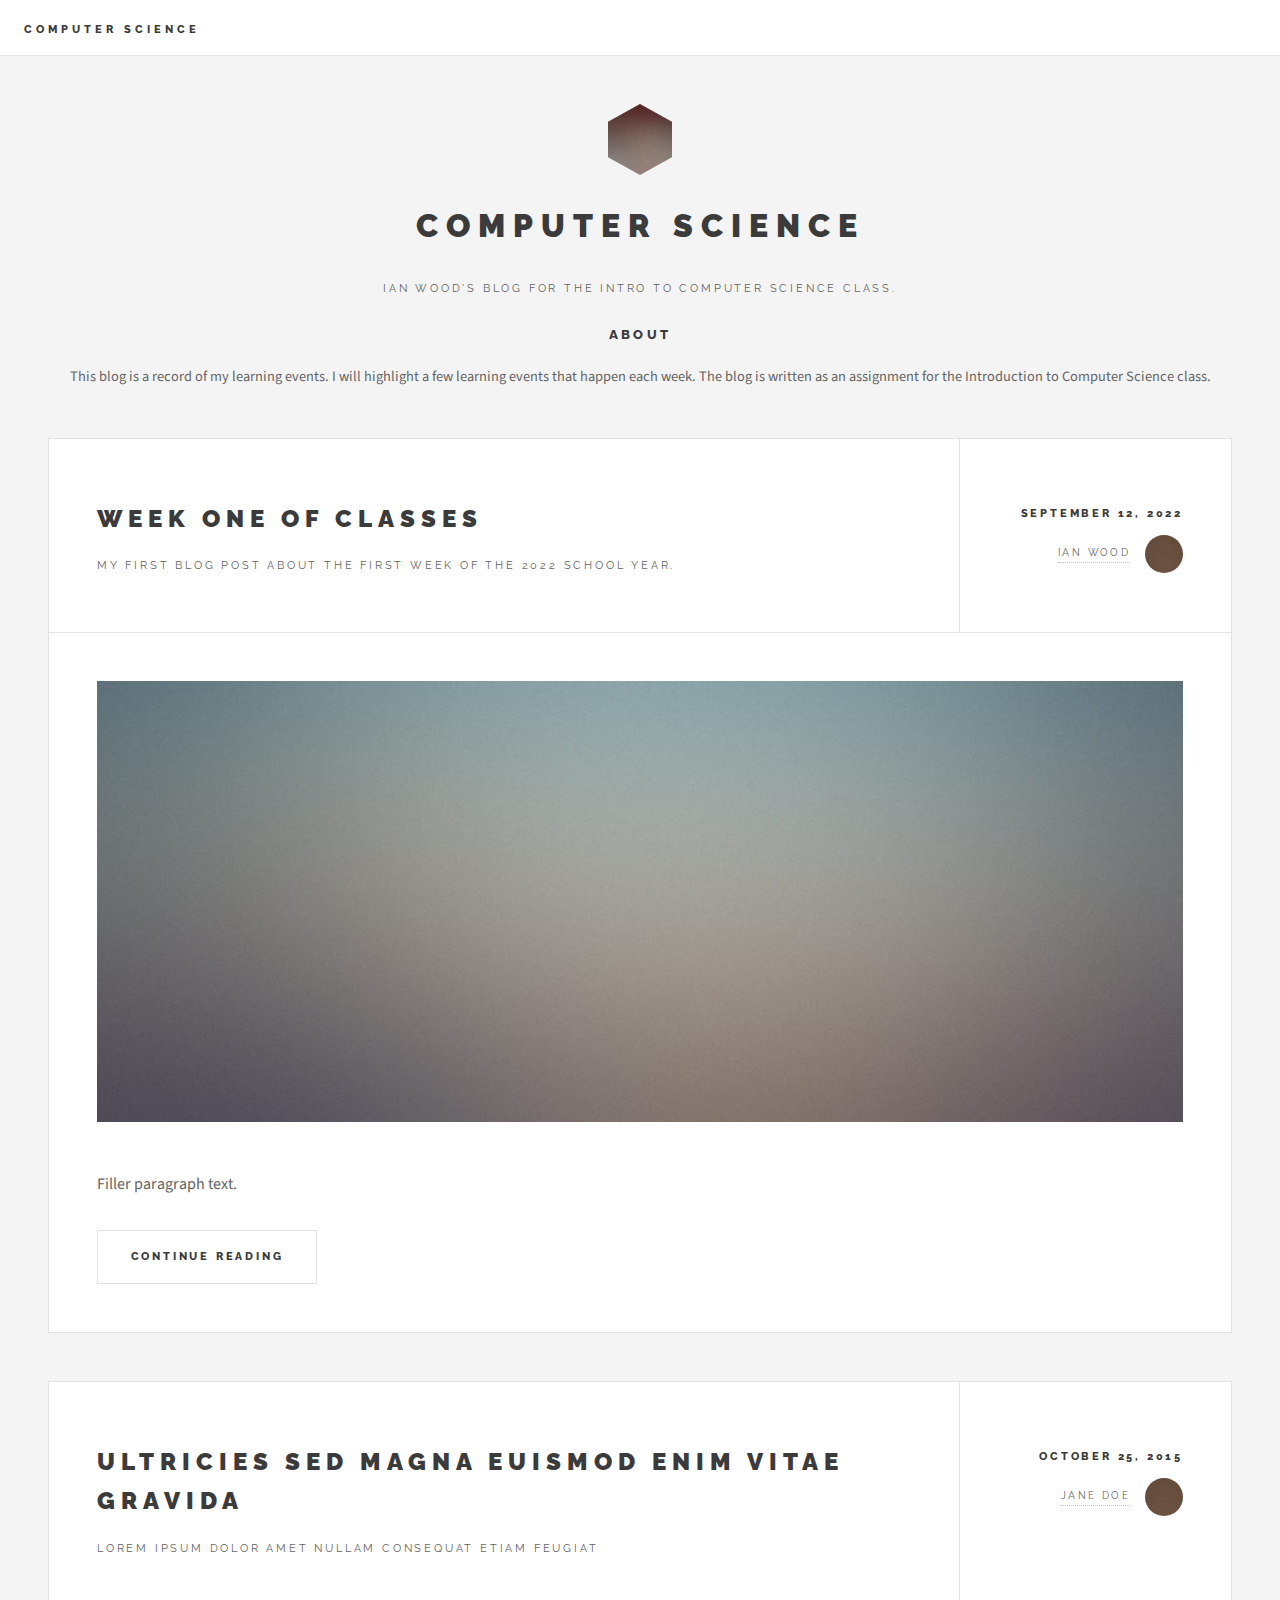
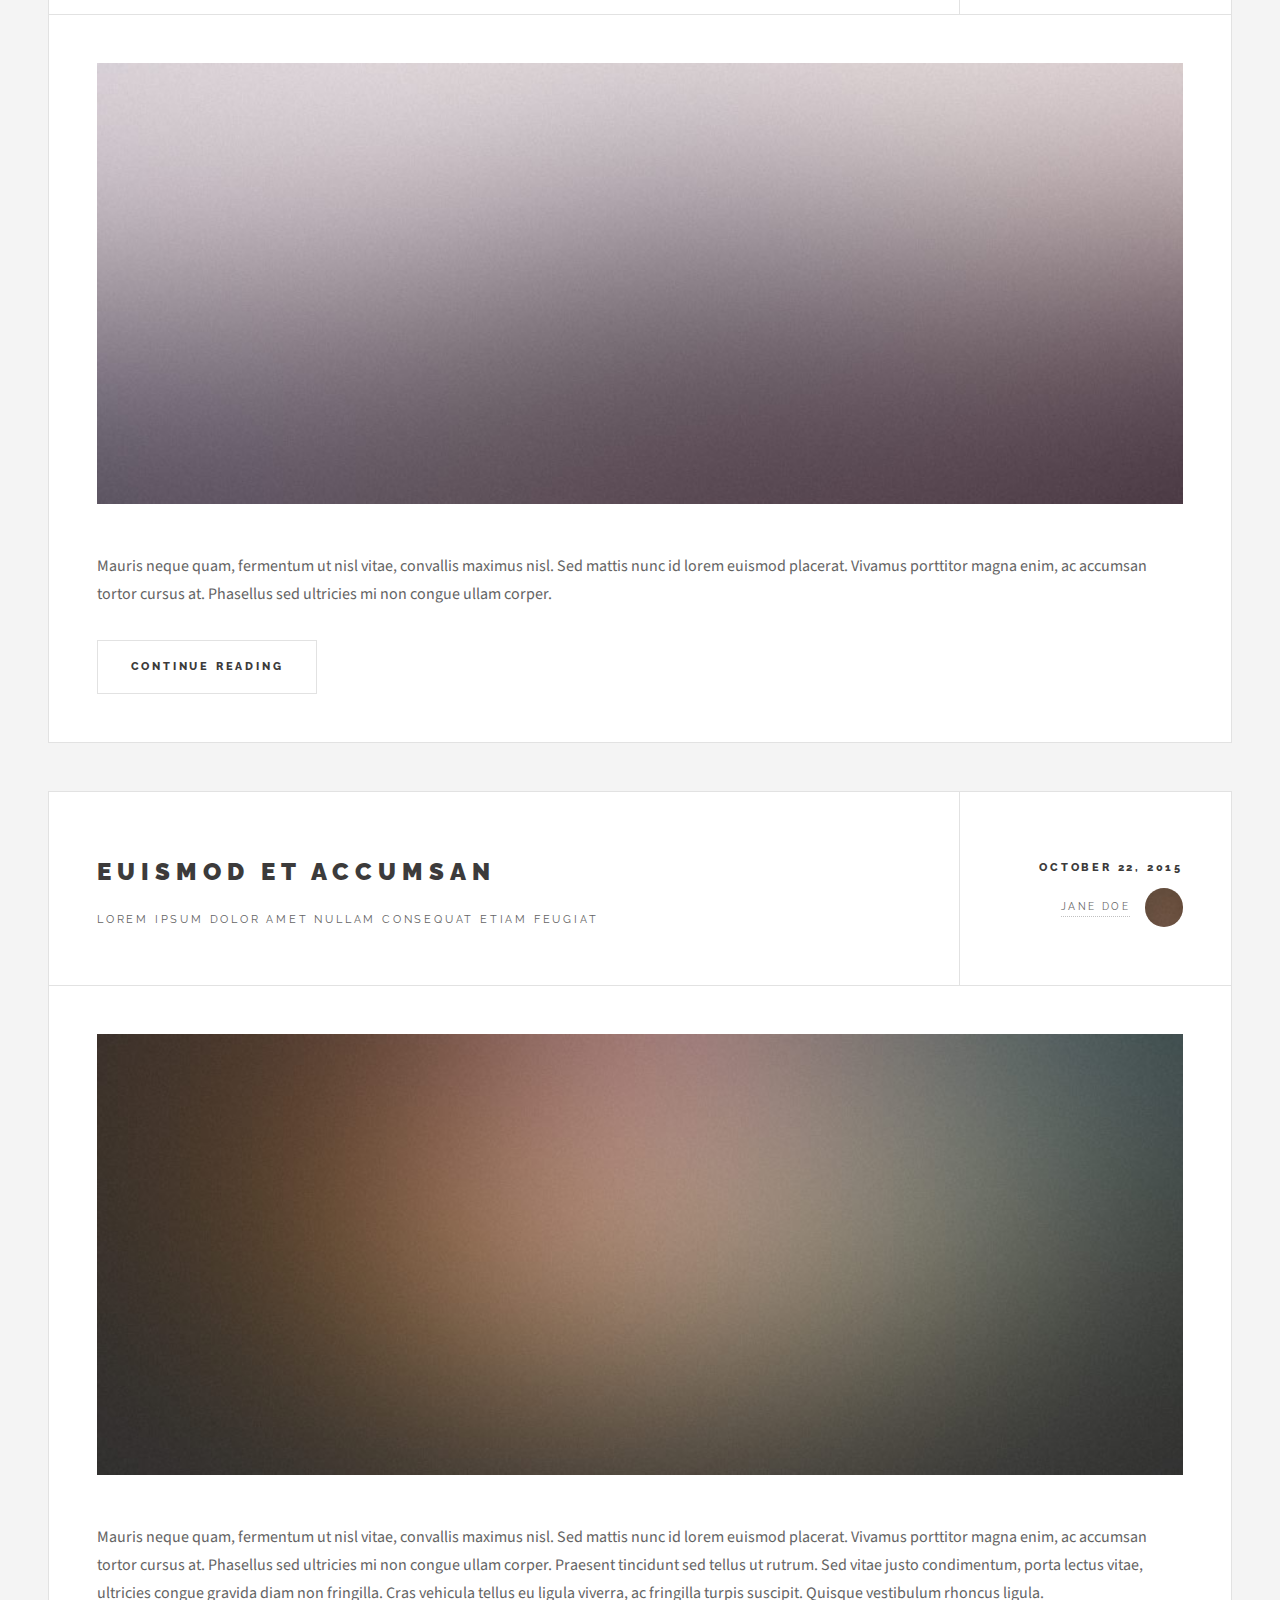
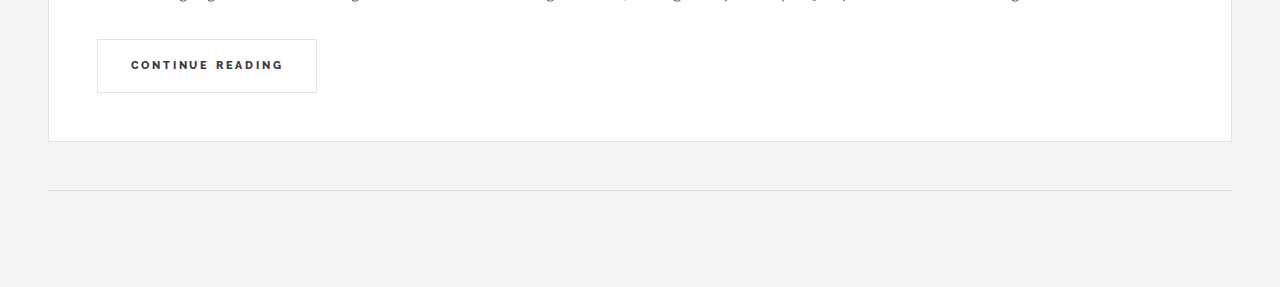
==== index.html @ 109c2ee6 "First Draft" ====
<!DOCTYPE HTML>

<html>
	<head>
		<title>Blog</title>
		<meta charset="utf-8" />
		<meta name="viewport" content="width=device-width, initial-scale=1, user-scalable=no" />
		<link rel="stylesheet" href="assets/css/main.css" />
	</head>
	<body class="is-preload">

		<!-- Wrapper -->
			<div id="wrapper">

				<!-- Header -->
					<header id="header">
						<h1><a href="index.html">Computer Science</a></h1>
					</header>

				<!-- Menu -->
					<section id="menu">

						<!-- Search -->
							<section>
								<form class="search" method="get" action="#">
									<input type="text" name="query" placeholder="Search" />
								</form>
							</section>

						<!-- Links -->
							<section>
								<ul class="links">
									<li>
										<a href="#">
											<h3>Lorem ipsum</h3>
											<p>Feugiat tempus veroeros dolor</p>
										</a>
									</li>
									<li>
										<a href="#">
											<h3>Dolor sit amet</h3>
											<p>Sed vitae justo condimentum</p>
										</a>
									</li>
									<li>
										<a href="#">
											<h3>Feugiat veroeros</h3>
											<p>Phasellus sed ultricies mi congue</p>
										</a>
									</li>
									<li>
										<a href="#">
											<h3>Etiam sed consequat</h3>
											<p>Porta lectus amet ultricies</p>
										</a>
									</li>
								</ul>
							</section>

					</section>

				<!-- Main -->
					<div id="main">

						<!-- Post -->
							<article class="post">
								<header>
									<div class="title">
										<h2><a href="week-one.html">Week One of Classes</a></h2>
										<p>My first blog post about the first week of the 2022 school year.</p>
									</div>
									<div class="meta">
										<time class="published" datetime="2022-9-12">September 12, 2022</time>
										<a href="#" class="author"><span class="name">Ian Wood</span><img src="images/avatar.jpg" alt="" /></a>
									</div>
								</header>
								<a href="single.html" class="image featured"><img src="images/pic01.jpg" alt="" /></a>
								<p>Filler paragraph text.</p>
								<footer>
									<ul class="actions">
										<li><a href="week-one.html" class="button large">Continue Reading</a></li>
									</ul>
								</footer>
							</article>

						<!-- Post -->
							<article class="post">
								<header>
									<div class="title">
										<h2><a href="single.html">Ultricies sed magna euismod enim vitae gravida</a></h2>
										<p>Lorem ipsum dolor amet nullam consequat etiam feugiat</p>
									</div>
									<div class="meta">
										<time class="published" datetime="2015-10-25">October 25, 2015</time>
										<a href="#" class="author"><span class="name">Jane Doe</span><img src="images/avatar.jpg" alt="" /></a>
									</div>
								</header>
								<a href="single.html" class="image featured"><img src="images/pic02.jpg" alt="" /></a>
								<p>Mauris neque quam, fermentum ut nisl vitae, convallis maximus nisl. Sed mattis nunc id lorem euismod placerat. Vivamus porttitor magna enim, ac accumsan tortor cursus at. Phasellus sed ultricies mi non congue ullam corper.</p>
								<footer>
									<ul class="actions">
										<li><a href="single.html" class="button large">Continue Reading</a></li>
									</ul>
								</footer>
							</article>

						<!-- Post -->
							<article class="post">
								<header>
									<div class="title">
										<h2><a href="single.html">Euismod et accumsan</a></h2>
										<p>Lorem ipsum dolor amet nullam consequat etiam feugiat</p>
									</div>
									<div class="meta">
										<time class="published" datetime="2015-10-22">October 22, 2015</time>
										<a href="#" class="author"><span class="name">Jane Doe</span><img src="images/avatar.jpg" alt="" /></a>
									</div>
								</header>
								<a href="single.html" class="image featured"><img src="images/pic03.jpg" alt="" /></a>
								<p>Mauris neque quam, fermentum ut nisl vitae, convallis maximus nisl. Sed mattis nunc id lorem euismod placerat. Vivamus porttitor magna enim, ac accumsan tortor cursus at. Phasellus sed ultricies mi non congue ullam corper. Praesent tincidunt sed tellus ut rutrum. Sed vitae justo condimentum, porta lectus vitae, ultricies congue gravida diam non fringilla. Cras vehicula tellus eu ligula viverra, ac fringilla turpis suscipit. Quisque vestibulum rhoncus ligula.</p>
								<footer>
									<ul class="actions">
										<li><a href="single.html" class="button large">Continue Reading</a></li>
									</ul>
								</footer>
							</article>

					</div>

				<!-- Sidebar -->
					<section id="sidebar">

						<!-- Intro -->
							<section id="intro">
								<a href="#" class="logo"><img src="images/logo.jpg" alt="" /></a>
								<header>
									<h2>Computer Science</h2>
									<p>Ian Wood's blog for the Intro to Computer Science class.</p>
								</header>

						<!-- About -->
							<section class="blurb">
								<h2>About</h2>
								<p>This blog is a record of my learning events. I will highlight a few learning events that happen each week. The blog is written as an assignment for the Introduction to Computer Science class.</p>
							</section>

					</section>

			</div>

		<!-- Scripts -->
			<script src="assets/js/jquery.min.js"></script>
			<script src="assets/js/browser.min.js"></script>
			<script src="assets/js/breakpoints.min.js"></script>
			<script src="assets/js/util.js"></script>
			<script src="assets/js/main.js"></script>

	</body>
</html>
---- assets/css/main.css ----
@import url(fontawesome-all.min.css);
@import url("https://fonts.googleapis.com/css?family=Source+Sans+Pro:400,700|Raleway:400,800,900");

/*
	Future Imperfect by HTML5 UP
	html5up.net | @ajlkn
	Free for personal and commercial use under the CCA 3.0 license (html5up.net/license)
*/

html, body, div, span, applet, object,
iframe, h1, h2, h3, h4, h5, h6, p, blockquote,
pre, a, abbr, acronym, address, big, cite,
code, del, dfn, em, img, ins, kbd, q, s, samp,
small, strike, strong, sub, sup, tt, var, b,
u, i, center, dl, dt, dd, ol, ul, li, fieldset,
form, label, legend, table, caption, tbody,
tfoot, thead, tr, th, td, article, aside,
canvas, details, embed, figure, figcaption,
footer, header, hgroup, menu, nav, output, ruby,
section, summary, time, mark, audio, video {
	margin: 0;
	padding: 0;
	border: 0;
	font-size: 100%;
	font: inherit;
	vertical-align: baseline;}

article, aside, details, figcaption, figure,
footer, header, hgroup, menu, nav, section {
	display: block;}

body {
	line-height: 1;
}

ol, ul {
	list-style: none;
}

blockquote, q {
	quotes: none;
}

	blockquote:before, blockquote:after, q:before, q:after {
		content: '';
		content: none;
	}

table {
	border-collapse: collapse;
	border-spacing: 0;
}

body {
	-webkit-text-size-adjust: none;
}

mark {
	background-color: transparent;
	color: inherit;
}

input::-moz-focus-inner {
	border: 0;
	padding: 0;
}

input, select, textarea {
	-moz-appearance: none;
	-webkit-appearance: none;
	-ms-appearance: none;
	appearance: none;
}

/* Basic */

	@-ms-viewport {
		width: device-width;
	}

	body {
		-ms-overflow-style: scrollbar;
	}

	@media screen and (max-width: 480px) {

		html, body {
			min-width: 320px;
		}

	}

	html {
		box-sizing: border-box;
	}

	*, *:before, *:after {
		box-sizing: inherit;
	}

	body {
		background: #f4f4f4;
	}

		body.is-preload *, body.is-preload *:before, body.is-preload *:after {
			-moz-animation: none !important;
			-webkit-animation: none !important;
			-ms-animation: none !important;
			animation: none !important;
			-moz-transition: none !important;
			-webkit-transition: none !important;
			-ms-transition: none !important;
			transition: none !important;
		}

/* Type */

	body, input, select, textarea {
		color: #646464;
		font-family: "Source Sans Pro", Helvetica, sans-serif;
		font-size: 14pt;
		font-weight: 400;
		line-height: 1.75;
	}

		@media screen and (max-width: 1680px) {

			body, input, select, textarea {
				font-size: 12pt;
			}

		}

		@media screen and (max-width: 1280px) {

			body, input, select, textarea {
				font-size: 12pt;
			}

		}

		@media screen and (max-width: 980px) {

			body, input, select, textarea {
				font-size: 12pt;
			}

		}

		@media screen and (max-width: 736px) {

			body, input, select, textarea {
				font-size: 12pt;
			}

		}

		@media screen and (max-width: 480px) {

			body, input, select, textarea {
				font-size: 12pt;
			}

		}

	a {
		-moz-transition: color 0.2s ease, border-bottom-color 0.2s ease;
		-webkit-transition: color 0.2s ease, border-bottom-color 0.2s ease;
		-ms-transition: color 0.2s ease, border-bottom-color 0.2s ease;
		transition: color 0.2s ease, border-bottom-color 0.2s ease;
		border-bottom: dotted 1px rgba(160, 160, 160, 0.65);
		color: inherit;
		text-decoration: none;
	}

		a:before {
			-moz-transition: color 0.2s ease;
			-webkit-transition: color 0.2s ease;
			-ms-transition: color 0.2s ease;
			transition: color 0.2s ease;
		}

		a:hover {
			border-bottom-color: transparent;
			color: #2ebaae !important;
		}

			a:hover:before {
				color: #2ebaae !important;
			}

	strong, b {
		color: #3c3b3b;
		font-weight: 700;
	}

	em, i {
		font-style: italic;
	}

	p {
		margin: 0 0 2em 0;
	}

	h1, h2, h3, h4, h5, h6 {
		color: #3c3b3b;
		font-family: "Raleway", Helvetica, sans-serif;
		font-weight: 800;
		letter-spacing: 0.25em;
		line-height: 1.65;
		margin: 0 0 1em 0;
		text-transform: uppercase;
	}

		h1 a, h2 a, h3 a, h4 a, h5 a, h6 a {
			color: inherit;
			border-bottom: 0;
		}

	h2 {
		font-size: 1.1em;
	}

	h3 {
		font-size: 0.9em;
	}

	h4 {
		font-size: 0.7em;
	}

	h5 {
		font-size: 0.7em;
	}

	h6 {
		font-size: 0.7em;
	}

	sub {
		font-size: 0.8em;
		position: relative;
		top: 0.5em;
	}

	sup {
		font-size: 0.8em;
		position: relative;
		top: -0.5em;
	}

	blockquote {
		border-left: solid 4px rgba(160, 160, 160, 0.3);
		font-style: italic;
		margin: 0 0 2em 0;
		padding: 0.5em 0 0.5em 2em;
	}

	code {
		background: rgba(160, 160, 160, 0.075);
		border: solid 1px rgba(160, 160, 160, 0.3);
		font-family: "Courier New", monospace;
		font-size: 0.9em;
		margin: 0 0.25em;
		padding: 0.25em 0.65em;
	}

	pre {
		-webkit-overflow-scrolling: touch;
		font-family: "Courier New", monospace;
		font-size: 0.9em;
		margin: 0 0 2em 0;
	}

		pre code {
			display: block;
			line-height: 1.75em;
			padding: 1em 1.5em;
			overflow-x: auto;
		}

	hr {
		border: 0;
		border-bottom: solid 1px rgba(160, 160, 160, 0.3);
		margin: 2em 0;
	}

		hr.major {
			margin: 3em 0;
		}

	.align-left {
		text-align: left;
	}

	.align-center {
		text-align: center;
	}

	.align-right {
		text-align: right;
	}

/* Row */

	.row {
		display: flex;
		flex-wrap: wrap;
		box-sizing: border-box;
		align-items: stretch;
	}

		.row > * {
			box-sizing: border-box;
		}

		.row.gtr-uniform > * > :last-child {
			margin-bottom: 0;
		}

		.row.aln-left {
			justify-content: flex-start;
		}

		.row.aln-center {
			justify-content: center;
		}

		.row.aln-right {
			justify-content: flex-end;
		}

		.row.aln-top {
			align-items: flex-start;
		}

		.row.aln-middle {
			align-items: center;
		}

		.row.aln-bottom {
			align-items: flex-end;
		}

		.row > .imp {
			order: -1;
		}

		.row > .col-1 {
			width: 8.33333%;
		}

		.row > .off-1 {
			margin-left: 8.33333%;
		}

		.row > .col-2 {
			width: 16.66667%;
		}

		.row > .off-2 {
			margin-left: 16.66667%;
		}

		.row > .col-3 {
			width: 25%;
		}

		.row > .off-3 {
			margin-left: 25%;
		}

		.row > .col-4 {
			width: 33.33333%;
		}

		.row > .off-4 {
			margin-left: 33.33333%;
		}

		.row > .col-5 {
			width: 41.66667%;
		}

		.row > .off-5 {
			margin-left: 41.66667%;
		}

		.row > .col-6 {
			width: 50%;
		}

		.row > .off-6 {
			margin-left: 50%;
		}

		.row > .col-7 {
			width: 58.33333%;
		}

		.row > .off-7 {
			margin-left: 58.33333%;
		}

		.row > .col-8 {
			width: 66.66667%;
		}

		.row > .off-8 {
			margin-left: 66.66667%;
		}

		.row > .col-9 {
			width: 75%;
		}

		.row > .off-9 {
			margin-left: 75%;
		}

		.row > .col-10 {
			width: 83.33333%;
		}

		.row > .off-10 {
			margin-left: 83.33333%;
		}

		.row > .col-11 {
			width: 91.66667%;
		}

		.row > .off-11 {
			margin-left: 91.66667%;
		}

		.row > .col-12 {
			width: 100%;
		}

		.row > .off-12 {
			margin-left: 100%;
		}

		.row.gtr-0 {
			margin-top: 0;
			margin-left: 0em;
		}

			.row.gtr-0 > * {
				padding: 0 0 0 0em;
			}

			.row.gtr-0.gtr-uniform {
				margin-top: 0em;
			}

				.row.gtr-0.gtr-uniform > * {
					padding-top: 0em;
				}

		.row.gtr-25 {
			margin-top: 0;
			margin-left: -0.25em;
		}

			.row.gtr-25 > * {
				padding: 0 0 0 0.25em;
			}

			.row.gtr-25.gtr-uniform {
				margin-top: -0.25em;
			}

				.row.gtr-25.gtr-uniform > * {
					padding-top: 0.25em;
				}

		.row.gtr-50 {
			margin-top: 0;
			margin-left: -0.5em;
		}

			.row.gtr-50 > * {
				padding: 0 0 0 0.5em;
			}

			.row.gtr-50.gtr-uniform {
				margin-top: -0.5em;
			}

				.row.gtr-50.gtr-uniform > * {
					padding-top: 0.5em;
				}

		.row {
			margin-top: 0;
			margin-left: -1em;
		}

			.row > * {
				padding: 0 0 0 1em;
			}

			.row.gtr-uniform {
				margin-top: -1em;
			}

				.row.gtr-uniform > * {
					padding-top: 1em;
				}

		.row.gtr-150 {
			margin-top: 0;
			margin-left: -1.5em;
		}

			.row.gtr-150 > * {
				padding: 0 0 0 1.5em;
			}

			.row.gtr-150.gtr-uniform {
				margin-top: -1.5em;
			}

				.row.gtr-150.gtr-uniform > * {
					padding-top: 1.5em;
				}

		.row.gtr-200 {
			margin-top: 0;
			margin-left: -2em;
		}

			.row.gtr-200 > * {
				padding: 0 0 0 2em;
			}

			.row.gtr-200.gtr-uniform {
				margin-top: -2em;
			}

				.row.gtr-200.gtr-uniform > * {
					padding-top: 2em;
				}

		@media screen and (max-width: 1680px) {

			.row {
				display: flex;
				flex-wrap: wrap;
				box-sizing: border-box;
				align-items: stretch;
			}

				.row > * {
					box-sizing: border-box;
				}

				.row.gtr-uniform > * > :last-child {
					margin-bottom: 0;
				}

				.row.aln-left {
					justify-content: flex-start;
				}

				.row.aln-center {
					justify-content: center;
				}

				.row.aln-right {
					justify-content: flex-end;
				}

				.row.aln-top {
					align-items: flex-start;
				}

				.row.aln-middle {
					align-items: center;
				}

				.row.aln-bottom {
					align-items: flex-end;
				}

				.row > .imp-xlarge {
					order: -1;
				}

				.row > .col-1-xlarge {
					width: 8.33333%;
				}

				.row > .off-1-xlarge {
					margin-left: 8.33333%;
				}

				.row > .col-2-xlarge {
					width: 16.66667%;
				}

				.row > .off-2-xlarge {
					margin-left: 16.66667%;
				}

				.row > .col-3-xlarge {
					width: 25%;
				}

				.row > .off-3-xlarge {
					margin-left: 25%;
				}

				.row > .col-4-xlarge {
					width: 33.33333%;
				}

				.row > .off-4-xlarge {
					margin-left: 33.33333%;
				}

				.row > .col-5-xlarge {
					width: 41.66667%;
				}

				.row > .off-5-xlarge {
					margin-left: 41.66667%;
				}

				.row > .col-6-xlarge {
					width: 50%;
				}

				.row > .off-6-xlarge {
					margin-left: 50%;
				}

				.row > .col-7-xlarge {
					width: 58.33333%;
				}

				.row > .off-7-xlarge {
					margin-left: 58.33333%;
				}

				.row > .col-8-xlarge {
					width: 66.66667%;
				}

				.row > .off-8-xlarge {
					margin-left: 66.66667%;
				}

				.row > .col-9-xlarge {
					width: 75%;
				}

				.row > .off-9-xlarge {
					margin-left: 75%;
				}

				.row > .col-10-xlarge {
					width: 83.33333%;
				}

				.row > .off-10-xlarge {
					margin-left: 83.33333%;
				}

				.row > .col-11-xlarge {
					width: 91.66667%;
				}

				.row > .off-11-xlarge {
					margin-left: 91.66667%;
				}

				.row > .col-12-xlarge {
					width: 100%;
				}

				.row > .off-12-xlarge {
					margin-left: 100%;
				}

				.row.gtr-0 {
					margin-top: 0;
					margin-left: 0em;
				}

					.row.gtr-0 > * {
						padding: 0 0 0 0em;
					}

					.row.gtr-0.gtr-uniform {
						margin-top: 0em;
					}

						.row.gtr-0.gtr-uniform > * {
							padding-top: 0em;
						}

				.row.gtr-25 {
					margin-top: 0;
					margin-left: -0.25em;
				}

					.row.gtr-25 > * {
						padding: 0 0 0 0.25em;
					}

					.row.gtr-25.gtr-uniform {
						margin-top: -0.25em;
					}

						.row.gtr-25.gtr-uniform > * {
							padding-top: 0.25em;
						}

				.row.gtr-50 {
					margin-top: 0;
					margin-left: -0.5em;
				}

					.row.gtr-50 > * {
						padding: 0 0 0 0.5em;
					}

					.row.gtr-50.gtr-uniform {
						margin-top: -0.5em;
					}

						.row.gtr-50.gtr-uniform > * {
							padding-top: 0.5em;
						}

				.row {
					margin-top: 0;
					margin-left: -1em;
				}

					.row > * {
						padding: 0 0 0 1em;
					}

					.row.gtr-uniform {
						margin-top: -1em;
					}

						.row.gtr-uniform > * {
							padding-top: 1em;
						}

				.row.gtr-150 {
					margin-top: 0;
					margin-left: -1.5em;
				}

					.row.gtr-150 > * {
						padding: 0 0 0 1.5em;
					}

					.row.gtr-150.gtr-uniform {
						margin-top: -1.5em;
					}

						.row.gtr-150.gtr-uniform > * {
							padding-top: 1.5em;
						}

				.row.gtr-200 {
					margin-top: 0;
					margin-left: -2em;
				}

					.row.gtr-200 > * {
						padding: 0 0 0 2em;
					}

					.row.gtr-200.gtr-uniform {
						margin-top: -2em;
					}

						.row.gtr-200.gtr-uniform > * {
							padding-top: 2em;
						}

		}

		@media screen and (max-width: 1280px) {

			.row {
				display: flex;
				flex-wrap: wrap;
				box-sizing: border-box;
				align-items: stretch;
			}

				.row > * {
					box-sizing: border-box;
				}

				.row.gtr-uniform > * > :last-child {
					margin-bottom: 0;
				}

				.row.aln-left {
					justify-content: flex-start;
				}

				.row.aln-center {
					justify-content: center;
				}

				.row.aln-right {
					justify-content: flex-end;
				}

				.row.aln-top {
					align-items: flex-start;
				}

				.row.aln-middle {
					align-items: center;
				}

				.row.aln-bottom {
					align-items: flex-end;
				}

				.row > .imp-large {
					order: -1;
				}

				.row > .col-1-large {
					width: 8.33333%;
				}

				.row > .off-1-large {
					margin-left: 8.33333%;
				}

				.row > .col-2-large {
					width: 16.66667%;
				}

				.row > .off-2-large {
					margin-left: 16.66667%;
				}

				.row > .col-3-large {
					width: 25%;
				}

				.row > .off-3-large {
					margin-left: 25%;
				}

				.row > .col-4-large {
					width: 33.33333%;
				}

				.row > .off-4-large {
					margin-left: 33.33333%;
				}

				.row > .col-5-large {
					width: 41.66667%;
				}

				.row > .off-5-large {
					margin-left: 41.66667%;
				}

				.row > .col-6-large {
					width: 50%;
				}

				.row > .off-6-large {
					margin-left: 50%;
				}

				.row > .col-7-large {
					width: 58.33333%;
				}

				.row > .off-7-large {
					margin-left: 58.33333%;
				}

				.row > .col-8-large {
					width: 66.66667%;
				}

				.row > .off-8-large {
					margin-left: 66.66667%;
				}

				.row > .col-9-large {
					width: 75%;
				}

				.row > .off-9-large {
					margin-left: 75%;
				}

				.row > .col-10-large {
					width: 83.33333%;
				}

				.row > .off-10-large {
					margin-left: 83.33333%;
				}

				.row > .col-11-large {
					width: 91.66667%;
				}

				.row > .off-11-large {
					margin-left: 91.66667%;
				}

				.row > .col-12-large {
					width: 100%;
				}

				.row > .off-12-large {
					margin-left: 100%;
				}

				.row.gtr-0 {
					margin-top: 0;
					margin-left: 0em;
				}

					.row.gtr-0 > * {
						padding: 0 0 0 0em;
					}

					.row.gtr-0.gtr-uniform {
						margin-top: 0em;
					}

						.row.gtr-0.gtr-uniform > * {
							padding-top: 0em;
						}

				.row.gtr-25 {
					margin-top: 0;
					margin-left: -0.25em;
				}

					.row.gtr-25 > * {
						padding: 0 0 0 0.25em;
					}

					.row.gtr-25.gtr-uniform {
						margin-top: -0.25em;
					}

						.row.gtr-25.gtr-uniform > * {
							padding-top: 0.25em;
						}

				.row.gtr-50 {
					margin-top: 0;
					margin-left: -0.5em;
				}

					.row.gtr-50 > * {
						padding: 0 0 0 0.5em;
					}

					.row.gtr-50.gtr-uniform {
						margin-top: -0.5em;
					}

						.row.gtr-50.gtr-uniform > * {
							padding-top: 0.5em;
						}

				.row {
					margin-top: 0;
					margin-left: -1em;
				}

					.row > * {
						padding: 0 0 0 1em;
					}

					.row.gtr-uniform {
						margin-top: -1em;
					}

						.row.gtr-uniform > * {
							padding-top: 1em;
						}

				.row.gtr-150 {
					margin-top: 0;
					margin-left: -1.5em;
				}

					.row.gtr-150 > * {
						padding: 0 0 0 1.5em;
					}

					.row.gtr-150.gtr-uniform {
						margin-top: -1.5em;
					}

						.row.gtr-150.gtr-uniform > * {
							padding-top: 1.5em;
						}

				.row.gtr-200 {
					margin-top: 0;
					margin-left: -2em;
				}

					.row.gtr-200 > * {
						padding: 0 0 0 2em;
					}

					.row.gtr-200.gtr-uniform {
						margin-top: -2em;
					}

						.row.gtr-200.gtr-uniform > * {
							padding-top: 2em;
						}

		}

		@media screen and (max-width: 980px) {

			.row {
				display: flex;
				flex-wrap: wrap;
				box-sizing: border-box;
				align-items: stretch;
			}

				.row > * {
					box-sizing: border-box;
				}

				.row.gtr-uniform > * > :last-child {
					margin-bottom: 0;
				}

				.row.aln-left {
					justify-content: flex-start;
				}

				.row.aln-center {
					justify-content: center;
				}

				.row.aln-right {
					justify-content: flex-end;
				}

				.row.aln-top {
					align-items: flex-start;
				}

				.row.aln-middle {
					align-items: center;
				}

				.row.aln-bottom {
					align-items: flex-end;
				}

				.row > .imp-medium {
					order: -1;
				}

				.row > .col-1-medium {
					width: 8.33333%;
				}

				.row > .off-1-medium {
					margin-left: 8.33333%;
				}

				.row > .col-2-medium {
					width: 16.66667%;
				}

				.row > .off-2-medium {
					margin-left: 16.66667%;
				}

				.row > .col-3-medium {
					width: 25%;
				}

				.row > .off-3-medium {
					margin-left: 25%;
				}

				.row > .col-4-medium {
					width: 33.33333%;
				}

				.row > .off-4-medium {
					margin-left: 33.33333%;
				}

				.row > .col-5-medium {
					width: 41.66667%;
				}

				.row > .off-5-medium {
					margin-left: 41.66667%;
				}

				.row > .col-6-medium {
					width: 50%;
				}

				.row > .off-6-medium {
					margin-left: 50%;
				}

				.row > .col-7-medium {
					width: 58.33333%;
				}

				.row > .off-7-medium {
					margin-left: 58.33333%;
				}

				.row > .col-8-medium {
					width: 66.66667%;
				}

				.row > .off-8-medium {
					margin-left: 66.66667%;
				}

				.row > .col-9-medium {
					width: 75%;
				}

				.row > .off-9-medium {
					margin-left: 75%;
				}

				.row > .col-10-medium {
					width: 83.33333%;
				}

				.row > .off-10-medium {
					margin-left: 83.33333%;
				}

				.row > .col-11-medium {
					width: 91.66667%;
				}

				.row > .off-11-medium {
					margin-left: 91.66667%;
				}

				.row > .col-12-medium {
					width: 100%;
				}

				.row > .off-12-medium {
					margin-left: 100%;
				}

				.row.gtr-0 {
					margin-top: 0;
					margin-left: 0em;
				}

					.row.gtr-0 > * {
						padding: 0 0 0 0em;
					}

					.row.gtr-0.gtr-uniform {
						margin-top: 0em;
					}

						.row.gtr-0.gtr-uniform > * {
							padding-top: 0em;
						}

				.row.gtr-25 {
					margin-top: 0;
					margin-left: -0.25em;
				}

					.row.gtr-25 > * {
						padding: 0 0 0 0.25em;
					}

					.row.gtr-25.gtr-uniform {
						margin-top: -0.25em;
					}

						.row.gtr-25.gtr-uniform > * {
							padding-top: 0.25em;
						}

				.row.gtr-50 {
					margin-top: 0;
					margin-left: -0.5em;
				}

					.row.gtr-50 > * {
						padding: 0 0 0 0.5em;
					}

					.row.gtr-50.gtr-uniform {
						margin-top: -0.5em;
					}

						.row.gtr-50.gtr-uniform > * {
							padding-top: 0.5em;
						}

				.row {
					margin-top: 0;
					margin-left: -1em;
				}

					.row > * {
						padding: 0 0 0 1em;
					}

					.row.gtr-uniform {
						margin-top: -1em;
					}

						.row.gtr-uniform > * {
							padding-top: 1em;
						}

				.row.gtr-150 {
					margin-top: 0;
					margin-left: -1.5em;
				}

					.row.gtr-150 > * {
						padding: 0 0 0 1.5em;
					}

					.row.gtr-150.gtr-uniform {
						margin-top: -1.5em;
					}

						.row.gtr-150.gtr-uniform > * {
							padding-top: 1.5em;
						}

				.row.gtr-200 {
					margin-top: 0;
					margin-left: -2em;
				}

					.row.gtr-200 > * {
						padding: 0 0 0 2em;
					}

					.row.gtr-200.gtr-uniform {
						margin-top: -2em;
					}

						.row.gtr-200.gtr-uniform > * {
							padding-top: 2em;
						}

		}

		@media screen and (max-width: 736px) {

			.row {
				display: flex;
				flex-wrap: wrap;
				box-sizing: border-box;
				align-items: stretch;
			}

				.row > * {
					box-sizing: border-box;
				}

				.row.gtr-uniform > * > :last-child {
					margin-bottom: 0;
				}

				.row.aln-left {
					justify-content: flex-start;
				}

				.row.aln-center {
					justify-content: center;
				}

				.row.aln-right {
					justify-content: flex-end;
				}

				.row.aln-top {
					align-items: flex-start;
				}

				.row.aln-middle {
					align-items: center;
				}

				.row.aln-bottom {
					align-items: flex-end;
				}

				.row > .imp-small {
					order: -1;
				}

				.row > .col-1-small {
					width: 8.33333%;
				}

				.row > .off-1-small {
					margin-left: 8.33333%;
				}

				.row > .col-2-small {
					width: 16.66667%;
				}

				.row > .off-2-small {
					margin-left: 16.66667%;
				}

				.row > .col-3-small {
					width: 25%;
				}

				.row > .off-3-small {
					margin-left: 25%;
				}

				.row > .col-4-small {
					width: 33.33333%;
				}

				.row > .off-4-small {
					margin-left: 33.33333%;
				}

				.row > .col-5-small {
					width: 41.66667%;
				}

				.row > .off-5-small {
					margin-left: 41.66667%;
				}

				.row > .col-6-small {
					width: 50%;
				}

				.row > .off-6-small {
					margin-left: 50%;
				}

				.row > .col-7-small {
					width: 58.33333%;
				}

				.row > .off-7-small {
					margin-left: 58.33333%;
				}

				.row > .col-8-small {
					width: 66.66667%;
				}

				.row > .off-8-small {
					margin-left: 66.66667%;
				}

				.row > .col-9-small {
					width: 75%;
				}

				.row > .off-9-small {
					margin-left: 75%;
				}

				.row > .col-10-small {
					width: 83.33333%;
				}

				.row > .off-10-small {
					margin-left: 83.33333%;
				}

				.row > .col-11-small {
					width: 91.66667%;
				}

				.row > .off-11-small {
					margin-left: 91.66667%;
				}

				.row > .col-12-small {
					width: 100%;
				}

				.row > .off-12-small {
					margin-left: 100%;
				}

				.row.gtr-0 {
					margin-top: 0;
					margin-left: 0em;
				}

					.row.gtr-0 > * {
						padding: 0 0 0 0em;
					}

					.row.gtr-0.gtr-uniform {
						margin-top: 0em;
					}

						.row.gtr-0.gtr-uniform > * {
							padding-top: 0em;
						}

				.row.gtr-25 {
					margin-top: 0;
					margin-left: -0.25em;
				}

					.row.gtr-25 > * {
						padding: 0 0 0 0.25em;
					}

					.row.gtr-25.gtr-uniform {
						margin-top: -0.25em;
					}

						.row.gtr-25.gtr-uniform > * {
							padding-top: 0.25em;
						}

				.row.gtr-50 {
					margin-top: 0;
					margin-left: -0.5em;
				}

					.row.gtr-50 > * {
						padding: 0 0 0 0.5em;
					}

					.row.gtr-50.gtr-uniform {
						margin-top: -0.5em;
					}

						.row.gtr-50.gtr-uniform > * {
							padding-top: 0.5em;
						}

				.row {
					margin-top: 0;
					margin-left: -1em;
				}

					.row > * {
						padding: 0 0 0 1em;
					}

					.row.gtr-uniform {
						margin-top: -1em;
					}

						.row.gtr-uniform > * {
							padding-top: 1em;
						}

				.row.gtr-150 {
					margin-top: 0;
					margin-left: -1.5em;
				}

					.row.gtr-150 > * {
						padding: 0 0 0 1.5em;
					}

					.row.gtr-150.gtr-uniform {
						margin-top: -1.5em;
					}

						.row.gtr-150.gtr-uniform > * {
							padding-top: 1.5em;
						}

				.row.gtr-200 {
					margin-top: 0;
					margin-left: -2em;
				}

					.row.gtr-200 > * {
						padding: 0 0 0 2em;
					}

					.row.gtr-200.gtr-uniform {
						margin-top: -2em;
					}

						.row.gtr-200.gtr-uniform > * {
							padding-top: 2em;
						}

		}

		@media screen and (max-width: 480px) {

			.row {
				display: flex;
				flex-wrap: wrap;
				box-sizing: border-box;
				align-items: stretch;
			}

				.row > * {
					box-sizing: border-box;
				}

				.row.gtr-uniform > * > :last-child {
					margin-bottom: 0;
				}

				.row.aln-left {
					justify-content: flex-start;
				}

				.row.aln-center {
					justify-content: center;
				}

				.row.aln-right {
					justify-content: flex-end;
				}

				.row.aln-top {
					align-items: flex-start;
				}

				.row.aln-middle {
					align-items: center;
				}

				.row.aln-bottom {
					align-items: flex-end;
				}

				.row > .imp-xsmall {
					order: -1;
				}

				.row > .col-1-xsmall {
					width: 8.33333%;
				}

				.row > .off-1-xsmall {
					margin-left: 8.33333%;
				}

				.row > .col-2-xsmall {
					width: 16.66667%;
				}

				.row > .off-2-xsmall {
					margin-left: 16.66667%;
				}

				.row > .col-3-xsmall {
					width: 25%;
				}

				.row > .off-3-xsmall {
					margin-left: 25%;
				}

				.row > .col-4-xsmall {
					width: 33.33333%;
				}

				.row > .off-4-xsmall {
					margin-left: 33.33333%;
				}

				.row > .col-5-xsmall {
					width: 41.66667%;
				}

				.row > .off-5-xsmall {
					margin-left: 41.66667%;
				}

				.row > .col-6-xsmall {
					width: 50%;
				}

				.row > .off-6-xsmall {
					margin-left: 50%;
				}

				.row > .col-7-xsmall {
					width: 58.33333%;
				}

				.row > .off-7-xsmall {
					margin-left: 58.33333%;
				}

				.row > .col-8-xsmall {
					width: 66.66667%;
				}

				.row > .off-8-xsmall {
					margin-left: 66.66667%;
				}

				.row > .col-9-xsmall {
					width: 75%;
				}

				.row > .off-9-xsmall {
					margin-left: 75%;
				}

				.row > .col-10-xsmall {
					width: 83.33333%;
				}

				.row > .off-10-xsmall {
					margin-left: 83.33333%;
				}

				.row > .col-11-xsmall {
					width: 91.66667%;
				}

				.row > .off-11-xsmall {
					margin-left: 91.66667%;
				}

				.row > .col-12-xsmall {
					width: 100%;
				}

				.row > .off-12-xsmall {
					margin-left: 100%;
				}

				.row.gtr-0 {
					margin-top: 0;
					margin-left: 0em;
				}

					.row.gtr-0 > * {
						padding: 0 0 0 0em;
					}

					.row.gtr-0.gtr-uniform {
						margin-top: 0em;
					}

						.row.gtr-0.gtr-uniform > * {
							padding-top: 0em;
						}

				.row.gtr-25 {
					margin-top: 0;
					margin-left: -0.25em;
				}

					.row.gtr-25 > * {
						padding: 0 0 0 0.25em;
					}

					.row.gtr-25.gtr-uniform {
						margin-top: -0.25em;
					}

						.row.gtr-25.gtr-uniform > * {
							padding-top: 0.25em;
						}

				.row.gtr-50 {
					margin-top: 0;
					margin-left: -0.5em;
				}

					.row.gtr-50 > * {
						padding: 0 0 0 0.5em;
					}

					.row.gtr-50.gtr-uniform {
						margin-top: -0.5em;
					}

						.row.gtr-50.gtr-uniform > * {
							padding-top: 0.5em;
						}

				.row {
					margin-top: 0;
					margin-left: -1em;
				}

					.row > * {
						padding: 0 0 0 1em;
					}

					.row.gtr-uniform {
						margin-top: -1em;
					}

						.row.gtr-uniform > * {
							padding-top: 1em;
						}

				.row.gtr-150 {
					margin-top: 0;
					margin-left: -1.5em;
				}

					.row.gtr-150 > * {
						padding: 0 0 0 1.5em;
					}

					.row.gtr-150.gtr-uniform {
						margin-top: -1.5em;
					}

						.row.gtr-150.gtr-uniform > * {
							padding-top: 1.5em;
						}

				.row.gtr-200 {
					margin-top: 0;
					margin-left: -2em;
				}

					.row.gtr-200 > * {
						padding: 0 0 0 2em;
					}

					.row.gtr-200.gtr-uniform {
						margin-top: -2em;
					}

						.row.gtr-200.gtr-uniform > * {
							padding-top: 2em;
						}

		}

/* Author */

	.author {
		display: -moz-flex;
		display: -webkit-flex;
		display: -ms-flex;
		display: flex;
		-moz-flex-direction: row;
		-webkit-flex-direction: row;
		-ms-flex-direction: row;
		flex-direction: row;
		-moz-align-items: center;
		-webkit-align-items: center;
		-ms-align-items: center;
		align-items: center;
		-moz-justify-content: -moz-flex-end;
		-webkit-justify-content: -webkit-flex-end;
		-ms-justify-content: -ms-flex-end;
		justify-content: flex-end;
		border-bottom: 0;
		font-family: "Raleway", Helvetica, sans-serif;
		font-size: 0.6em;
		font-weight: 400;
		letter-spacing: 0.25em;
		text-transform: uppercase;
		white-space: nowrap;
	}

		.author .name {
			-moz-transition: border-bottom-color 0.2s ease;
			-webkit-transition: border-bottom-color 0.2s ease;
			-ms-transition: border-bottom-color 0.2s ease;
			transition: border-bottom-color 0.2s ease;
			border-bottom: dotted 1px rgba(160, 160, 160, 0.65);
			display: block;
			margin: 0 1.5em 0 0;
		}

		.author img {
			border-radius: 100%;
			display: block;
			width: 4em;
		}

		.author:hover .name {
			border-bottom-color: transparent;
		}

/* Blurb */

	.blurb h2 {
		font-size: 0.8em;
		margin: 0 0 1.5em 0;
	}

	.blurb h3 {
		font-size: 0.7em;
	}

	.blurb p {
		font-size: 0.9em;
	}

/* Box */

	.box {
		border: solid 1px rgba(160, 160, 160, 0.3);
		margin-bottom: 2em;
		padding: 1.5em;
	}

		.box > :last-child,
		.box > :last-child > :last-child,
		.box > :last-child > :last-child > :last-child {
			margin-bottom: 0;
		}

		.box.alt {
			border: 0;
			border-radius: 0;
			padding: 0;
		}

/* Button */

	input[type="submit"],
	input[type="reset"],
	input[type="button"],
	button,
	.button {
		-moz-appearance: none;
		-webkit-appearance: none;
		-ms-appearance: none;
		appearance: none;
		-moz-transition: background-color 0.2s ease, box-shadow 0.2s ease, color 0.2s ease;
		-webkit-transition: background-color 0.2s ease, box-shadow 0.2s ease, color 0.2s ease;
		-ms-transition: background-color 0.2s ease, box-shadow 0.2s ease, color 0.2s ease;
		transition: background-color 0.2s ease, box-shadow 0.2s ease, color 0.2s ease;
		background-color: transparent;
		border: 0;
		box-shadow: inset 0 0 0 1px rgba(160, 160, 160, 0.3);
		color: #3c3b3b !important;
		cursor: pointer;
		display: inline-block;
		font-family: "Raleway", Helvetica, sans-serif;
		font-size: 0.6em;
		font-weight: 800;
		height: 4.8125em;
		letter-spacing: 0.25em;
		line-height: 4.8125em;
		padding: 0 2.5em;
		text-align: center;
		text-decoration: none;
		text-transform: uppercase;
		white-space: nowrap;
	}

		input[type="submit"]:hover,
		input[type="reset"]:hover,
		input[type="button"]:hover,
		button:hover,
		.button:hover {
			box-shadow: inset 0 0 0 1px #2ebaae;
			color: #2ebaae !important;
		}

			input[type="submit"]:hover:active,
			input[type="reset"]:hover:active,
			input[type="button"]:hover:active,
			button:hover:active,
			.button:hover:active {
				background-color: rgba(46, 186, 174, 0.05);
			}

		input[type="submit"]:before, input[type="submit"]:after,
		input[type="reset"]:before,
		input[type="reset"]:after,
		input[type="button"]:before,
		input[type="button"]:after,
		button:before,
		button:after,
		.button:before,
		.button:after {
			color: #aaaaaa;
			position: relative;
		}

		input[type="submit"]:before,
		input[type="reset"]:before,
		input[type="button"]:before,
		button:before,
		.button:before {
			left: -1em;
			padding: 0 0 0 0.75em;
		}

		input[type="submit"]:after,
		input[type="reset"]:after,
		input[type="button"]:after,
		button:after,
		.button:after {
			left: 1em;
			padding: 0 0.75em 0 0;
		}

		input[type="submit"].fit,
		input[type="reset"].fit,
		input[type="button"].fit,
		button.fit,
		.button.fit {
			width: 100%;
		}

		input[type="submit"].large,
		input[type="reset"].large,
		input[type="button"].large,
		button.large,
		.button.large {
			font-size: 0.7em;
			padding: 0 3em;
		}

		input[type="submit"].small,
		input[type="reset"].small,
		input[type="button"].small,
		button.small,
		.button.small {
			font-size: 0.5em;
		}

		input[type="submit"].disabled, input[type="submit"]:disabled,
		input[type="reset"].disabled,
		input[type="reset"]:disabled,
		input[type="button"].disabled,
		input[type="button"]:disabled,
		button.disabled,
		button:disabled,
		.button.disabled,
		.button:disabled {
			pointer-events: none;
			color: rgba(160, 160, 160, 0.3) !important;
		}

			input[type="submit"].disabled:before, input[type="submit"]:disabled:before,
			input[type="reset"].disabled:before,
			input[type="reset"]:disabled:before,
			input[type="button"].disabled:before,
			input[type="button"]:disabled:before,
			button.disabled:before,
			button:disabled:before,
			.button.disabled:before,
			.button:disabled:before {
				color: rgba(160, 160, 160, 0.3) !important;
			}

/* Form */

	form {
		margin: 0 0 2em 0;
	}

		form.search {
			text-decoration: none;
			position: relative;
		}

			form.search:before {
				-moz-osx-font-smoothing: grayscale;
				-webkit-font-smoothing: antialiased;
				display: inline-block;
				font-style: normal;
				font-variant: normal;
				text-rendering: auto;
				line-height: 1;
				text-transform: none !important;
				font-family: 'Font Awesome 5 Free';
				font-weight: 900;
			}

			form.search:before {
				color: #aaaaaa;
				content: '\f002';
				display: block;
				height: 2.75em;
				left: 0;
				line-height: 2.75em;
				position: absolute;
				text-align: center;
				top: 0;
				width: 2.5em;
			}

			form.search > input:first-child {
				padding-left: 2.5em;
			}

	label {
		color: #3c3b3b;
		display: block;
		font-size: 0.9em;
		font-weight: 700;
		margin: 0 0 1em 0;
	}

	input[type="text"],
	input[type="password"],
	input[type="email"],
	input[type="tel"],
	select,
	textarea {
		-moz-appearance: none;
		-webkit-appearance: none;
		-ms-appearance: none;
		appearance: none;
		background: rgba(160, 160, 160, 0.075);
		border: none;
		border: solid 1px rgba(160, 160, 160, 0.3);
		border-radius: 0;
		color: inherit;
		display: block;
		outline: 0;
		padding: 0 1em;
		text-decoration: none;
		width: 100%;
	}

		input[type="text"]:invalid,
		input[type="password"]:invalid,
		input[type="email"]:invalid,
		input[type="tel"]:invalid,
		select:invalid,
		textarea:invalid {
			box-shadow: none;
		}

		input[type="text"]:focus,
		input[type="password"]:focus,
		input[type="email"]:focus,
		input[type="tel"]:focus,
		select:focus,
		textarea:focus {
			border-color: #2ebaae;
			box-shadow: inset 0 0 0 1px #2ebaae;
		}

	.select-wrapper {
		text-decoration: none;
		display: block;
		position: relative;
	}

		.select-wrapper:before {
			-moz-osx-font-smoothing: grayscale;
			-webkit-font-smoothing: antialiased;
			display: inline-block;
			font-style: normal;
			font-variant: normal;
			text-rendering: auto;
			line-height: 1;
			text-transform: none !important;
			font-family: 'Font Awesome 5 Free';
			font-weight: 900;
		}

		.select-wrapper:before {
			color: rgba(160, 160, 160, 0.3);
			content: '\f078';
			display: block;
			height: 2.75em;
			line-height: 2.75em;
			pointer-events: none;
			position: absolute;
			right: 0;
			text-align: center;
			top: 0;
			width: 2.75em;
		}

		.select-wrapper select::-ms-expand {
			display: none;
		}

	select {
		background-image: url("data:image/svg+xml;charset=utf8,%3Csvg xmlns='http://www.w3.org/2000/svg' width='40' height='40' preserveAspectRatio='none' viewBox='0 0 40 40'%3E%3Cpath d='M9.4,12.3l10.4,10.4l10.4-10.4c0.2-0.2,0.5-0.4,0.9-0.4c0.3,0,0.6,0.1,0.9,0.4l3.3,3.3c0.2,0.2,0.4,0.5,0.4,0.9 c0,0.4-0.1,0.6-0.4,0.9L20.7,31.9c-0.2,0.2-0.5,0.4-0.9,0.4c-0.3,0-0.6-0.1-0.9-0.4L4.3,17.3c-0.2-0.2-0.4-0.5-0.4-0.9 c0-0.4,0.1-0.6,0.4-0.9l3.3-3.3c0.2-0.2,0.5-0.4,0.9-0.4S9.1,12.1,9.4,12.3z' fill='rgba(160, 160, 160, 0.3)' /%3E%3C/svg%3E");
		background-size: 1.25rem;
		background-repeat: no-repeat;
		background-position: calc(100% - 1rem) center;
		height: 2.75em;
		padding-right: 2.75em;
		text-overflow: ellipsis;
	}

		select option {
			color: #3c3b3b;
			background: #ffffff;
		}

		select:focus::-ms-value {
			background-color: transparent;
		}

		select::-ms-expand {
			display: none;
		}

	input[type="text"],
	input[type="password"],
	input[type="email"],
	select {
		height: 2.75em;
	}

	textarea {
		padding: 0.75em 1em;
	}

	input[type="checkbox"],
	input[type="radio"] {
		-moz-appearance: none;
		-webkit-appearance: none;
		-ms-appearance: none;
		appearance: none;
		display: block;
		float: left;
		margin-right: -2em;
		opacity: 0;
		width: 1em;
		z-index: -1;
	}

		input[type="checkbox"] + label,
		input[type="radio"] + label {
			text-decoration: none;
			color: #646464;
			cursor: pointer;
			display: inline-block;
			font-size: 1em;
			font-weight: 400;
			padding-left: 2.4em;
			padding-right: 0.75em;
			position: relative;
		}

			input[type="checkbox"] + label:before,
			input[type="radio"] + label:before {
				-moz-osx-font-smoothing: grayscale;
				-webkit-font-smoothing: antialiased;
				display: inline-block;
				font-style: normal;
				font-variant: normal;
				text-rendering: auto;
				line-height: 1;
				text-transform: none !important;
				font-family: 'Font Awesome 5 Free';
				font-weight: 900;
			}

			input[type="checkbox"] + label:before,
			input[type="radio"] + label:before {
				background: rgba(160, 160, 160, 0.075);
				border: solid 1px rgba(160, 160, 160, 0.3);
				content: '';
				display: inline-block;
				font-size: 0.8em;
				height: 2.0625em;
				left: 0;
				line-height: 2.0625em;
				position: absolute;
				text-align: center;
				top: 0;
				width: 2.0625em;
			}

		input[type="checkbox"]:checked + label:before,
		input[type="radio"]:checked + label:before {
			background: #3c3b3b;
			border-color: #3c3b3b;
			color: #ffffff;
			content: '\f00c';
		}

		input[type="checkbox"]:focus + label:before,
		input[type="radio"]:focus + label:before {
			border-color: #2ebaae;
			box-shadow: 0 0 0 1px #2ebaae;
		}

	input[type="radio"] + label:before {
		border-radius: 100%;
	}

	::-webkit-input-placeholder {
		color: #aaaaaa !important;
		opacity: 1.0;
	}

	:-moz-placeholder {
		color: #aaaaaa !important;
		opacity: 1.0;
	}

	::-moz-placeholder {
		color: #aaaaaa !important;
		opacity: 1.0;
	}

	:-ms-input-placeholder {
		color: #aaaaaa !important;
		opacity: 1.0;
	}

/* Icon */

	.icon {
		text-decoration: none;
		border-bottom: none;
		position: relative;
	}

		.icon:before {
			-moz-osx-font-smoothing: grayscale;
			-webkit-font-smoothing: antialiased;
			display: inline-block;
			font-style: normal;
			font-variant: normal;
			text-rendering: auto;
			line-height: 1;
			text-transform: none !important;
			font-family: 'Font Awesome 5 Free';
			font-weight: 400;
		}

		.icon > .label {
			display: none;
		}

		.icon:before {
			line-height: inherit;
		}

		.icon.solid:before {
			font-weight: 900;
		}

		.icon.brands:before {
			font-family: 'Font Awesome 5 Brands';
		}

		.icon.suffix:before {
			float: right;
		}

/* Image */

	.image {
		border: 0;
		display: inline-block;
		position: relative;
	}

		.image img {
			display: block;
		}

		.image.left, .image.right {
			max-width: 40%;
		}

			.image.left img, .image.right img {
				width: 100%;
			}

		.image.left {
			float: left;
			padding: 0 1.5em 1em 0;
			top: 0.25em;
		}

		.image.right {
			float: right;
			padding: 0 0 1em 1.5em;
			top: 0.25em;
		}

		.image.fit {
			display: block;
			margin: 0 0 2em 0;
			width: 100%;
		}

			.image.fit img {
				width: 100%;
			}

		.image.featured {
			display: block;
			margin: 0 0 3em 0;
			width: 100%;
		}

			.image.featured img {
				width: 100%;
			}

			@media screen and (max-width: 736px) {

				.image.featured {
					margin: 0 0 1.5em 0;
				}

			}

		.image.main {
			display: block;
			margin: 0 0 3em 0;
			width: 100%;
		}

			.image.main img {
				width: 100%;
			}

/* List */

	ol {
		list-style: decimal;
		margin: 0 0 2em 0;
		padding-left: 1.25em;
	}

		ol li {
			padding-left: 0.25em;
		}

	ul {
		list-style: disc;
		margin: 0 0 2em 0;
		padding-left: 1em;
	}

		ul li {
			padding-left: 0.5em;
		}

		ul.alt {
			list-style: none;
			padding-left: 0;
		}

			ul.alt li {
				border-top: solid 1px rgba(160, 160, 160, 0.3);
				padding: 0.5em 0;
			}

				ul.alt li:first-child {
					border-top: 0;
					padding-top: 0;
				}

	dl {
		margin: 0 0 2em 0;
	}

		dl dt {
			display: block;
			font-weight: 700;
			margin: 0 0 1em 0;
		}

		dl dd {
			margin-left: 2em;
		}

/* Actions */

	ul.actions {
		display: -moz-flex;
		display: -webkit-flex;
		display: -ms-flex;
		display: flex;
		cursor: default;
		list-style: none;
		margin-left: -1em;
		padding-left: 0;
	}

		ul.actions li {
			padding: 0 0 0 1em;
			vertical-align: middle;
		}

		ul.actions.special {
			-moz-justify-content: center;
			-webkit-justify-content: center;
			-ms-justify-content: center;
			justify-content: center;
			width: 100%;
			margin-left: 0;
		}

			ul.actions.special li:first-child {
				padding-left: 0;
			}

		ul.actions.stacked {
			-moz-flex-direction: column;
			-webkit-flex-direction: column;
			-ms-flex-direction: column;
			flex-direction: column;
			margin-left: 0;
		}

			ul.actions.stacked li {
				padding: 1.3em 0 0 0;
			}

				ul.actions.stacked li:first-child {
					padding-top: 0;
				}

		ul.actions.fit {
			width: calc(100% + 1em);
		}

			ul.actions.fit li {
				-moz-flex-grow: 1;
				-webkit-flex-grow: 1;
				-ms-flex-grow: 1;
				flex-grow: 1;
				-moz-flex-shrink: 1;
				-webkit-flex-shrink: 1;
				-ms-flex-shrink: 1;
				flex-shrink: 1;
				width: 100%;
			}

				ul.actions.fit li > * {
					width: 100%;
				}

			ul.actions.fit.stacked {
				width: 100%;
			}

		@media screen and (max-width: 480px) {

			ul.actions:not(.fixed) {
				-moz-flex-direction: column;
				-webkit-flex-direction: column;
				-ms-flex-direction: column;
				flex-direction: column;
				margin-left: 0;
				width: 100% !important;
			}

				ul.actions:not(.fixed) li {
					-moz-flex-grow: 1;
					-webkit-flex-grow: 1;
					-ms-flex-grow: 1;
					flex-grow: 1;
					-moz-flex-shrink: 1;
					-webkit-flex-shrink: 1;
					-ms-flex-shrink: 1;
					flex-shrink: 1;
					padding: 1em 0 0 0;
					text-align: center;
					width: 100%;
				}

					ul.actions:not(.fixed) li > * {
						width: 100%;
					}

					ul.actions:not(.fixed) li:first-child {
						padding-top: 0;
					}

					ul.actions:not(.fixed) li input[type="submit"],
					ul.actions:not(.fixed) li input[type="reset"],
					ul.actions:not(.fixed) li input[type="button"],
					ul.actions:not(.fixed) li button,
					ul.actions:not(.fixed) li .button {
						width: 100%;
					}

						ul.actions:not(.fixed) li input[type="submit"].icon:before,
						ul.actions:not(.fixed) li input[type="reset"].icon:before,
						ul.actions:not(.fixed) li input[type="button"].icon:before,
						ul.actions:not(.fixed) li button.icon:before,
						ul.actions:not(.fixed) li .button.icon:before {
							margin-left: -0.5em;
						}

		}

/* Icons */

	ul.icons {
		cursor: default;
		list-style: none;
		padding-left: 0;
	}

		ul.icons li {
			display: inline-block;
			padding: 0 1em 0 0;
		}

			ul.icons li:last-child {
				padding-right: 0;
			}

			ul.icons li > * {
				border: 0;
			}

				ul.icons li > * .label {
					display: none;
				}

/* Posts */

	ul.posts {
		list-style: none;
		padding: 0;
	}

		ul.posts li {
			border-top: dotted 1px rgba(160, 160, 160, 0.3);
			margin: 1.5em 0 0 0;
			padding: 1.5em 0 0 0;
		}

			ul.posts li:first-child {
				border-top: 0;
				margin-top: 0;
				padding-top: 0;
			}

		ul.posts article {
			display: -moz-flex;
			display: -webkit-flex;
			display: -ms-flex;
			display: flex;
			-moz-align-items: -moz-flex-start;
			-webkit-align-items: -webkit-flex-start;
			-ms-align-items: -ms-flex-start;
			align-items: flex-start;
			-moz-flex-direction: row-reverse;
			-webkit-flex-direction: row-reverse;
			-ms-flex-direction: row-reverse;
			flex-direction: row-reverse;
		}

			ul.posts article .image {
				display: block;
				margin-right: 1.5em;
				min-width: 4em;
				width: 4em;
			}

				ul.posts article .image img {
					width: 100%;
				}

			ul.posts article header {
				-moz-flex-grow: 1;
				-webkit-flex-grow: 1;
				-ms-flex-grow: 1;
				flex-grow: 1;
				-ms-flex: 1;
			}

				ul.posts article header h3 {
					font-size: 0.7em;
					margin-top: 0.125em;
				}

				ul.posts article header .published {
					display: block;
					font-family: "Raleway", Helvetica, sans-serif;
					font-size: 0.6em;
					font-weight: 400;
					letter-spacing: 0.25em;
					margin: -0.625em 0 1.7em 0;
					text-transform: uppercase;
				}

				ul.posts article header > :last-child {
					margin-bottom: 0;
				}

/* Mini Post */

	.mini-post {
		display: -moz-flex;
		display: -webkit-flex;
		display: -ms-flex;
		display: flex;
		-moz-flex-direction: column-reverse;
		-webkit-flex-direction: column-reverse;
		-ms-flex-direction: column-reverse;
		flex-direction: column-reverse;
		background: #ffffff;
		border: solid 1px rgba(160, 160, 160, 0.3);
		margin: 0 0 2em 0;
	}

		.mini-post .image {
			overflow: hidden;
			width: 100%;
		}

			.mini-post .image img {
				-moz-transition: -moz-transform 0.2s ease-out;
				-webkit-transition: -webkit-transform 0.2s ease-out;
				-ms-transition: -ms-transform 0.2s ease-out;
				transition: transform 0.2s ease-out;
				width: 100%;
			}

			.mini-post .image:hover img {
				-moz-transform: scale(1.05);
				-webkit-transform: scale(1.05);
				-ms-transform: scale(1.05);
				transform: scale(1.05);
			}

		.mini-post header {
			padding: 1.25em 4.25em 0.1em 1.25em ;
			min-height: 4em;
			position: relative;
			-moz-flex-grow: 1;
			-webkit-flex-grow: 1;
			-ms-flex-grow: 1;
			flex-grow: 1;
		}

			.mini-post header h3 {
				font-size: 0.7em;
			}

			.mini-post header .published {
				display: block;
				font-family: "Raleway", Helvetica, sans-serif;
				font-size: 0.6em;
				font-weight: 400;
				letter-spacing: 0.25em;
				margin: -0.625em 0 1.7em 0;
				text-transform: uppercase;
			}

			.mini-post header .author {
				position: absolute;
				right: 2em;
				top: 2em;
			}

	.mini-posts {
		margin: 0 0 2em 0;
	}

		@media screen and (max-width: 1280px) {

			.mini-posts {
				display: -moz-flex;
				display: -webkit-flex;
				display: -ms-flex;
				display: flex;
				-moz-flex-wrap: wrap;
				-webkit-flex-wrap: wrap;
				-ms-flex-wrap: wrap;
				flex-wrap: wrap;
				width: calc(100% + 2em);
			}

				.mini-posts > * {
					margin: 2em 2em 0 0;
					width: calc(50% - 2em);
				}

				.mini-posts > :nth-child(-n + 2) {
					margin-top: 0;
				}

		}

		@media screen and (max-width: 480px) {

			.mini-posts {
				display: block;
				width: 100%;
			}

				.mini-posts > * {
					margin: 0 0 2em 0;
					width: 100%;
				}

		}

/* Post */

	.post {
		padding: 3em 3em 1em 3em ;
		background: #ffffff;
		border: solid 1px rgba(160, 160, 160, 0.3);
		margin: 0 0 3em 0;
		position: relative;
	}

		.post > header {
			display: -moz-flex;
			display: -webkit-flex;
			display: -ms-flex;
			display: flex;
			border-bottom: solid 1px rgba(160, 160, 160, 0.3);
			left: -3em;
			margin: -3em 0 3em 0;
			position: relative;
			width: calc(100% + 6em);
		}

			.post > header .title {
				-moz-flex-grow: 1;
				-webkit-flex-grow: 1;
				-ms-flex-grow: 1;
				flex-grow: 1;
				-ms-flex: 1;
				padding: 3.75em 3em 3.3em 3em;
			}

				.post > header .title h2 {
					font-weight: 900;
					font-size: 1.5em;
				}

				.post > header .title > :last-child {
					margin-bottom: 0;
				}

			.post > header .meta {
				padding: 3.75em 3em 1.75em 3em ;
				border-left: solid 1px rgba(160, 160, 160, 0.3);
				min-width: 17em;
				text-align: right;
				width: 17em;
			}

				.post > header .meta > * {
					margin: 0 0 1em 0;
				}

				.post > header .meta > :last-child {
					margin-bottom: 0;
				}

				.post > header .meta .published {
					color: #3c3b3b;
					display: block;
					font-family: "Raleway", Helvetica, sans-serif;
					font-size: 0.7em;
					font-weight: 800;
					letter-spacing: 0.25em;
					margin-top: 0.5em;
					text-transform: uppercase;
					white-space: nowrap;
				}

		.post > a.image.featured {
			overflow: hidden;
		}

			.post > a.image.featured img {
				-moz-transition: -moz-transform 0.2s ease-out;
				-webkit-transition: -webkit-transform 0.2s ease-out;
				-ms-transition: -ms-transform 0.2s ease-out;
				transition: transform 0.2s ease-out;
			}

			.post > a.image.featured:hover img {
				-moz-transform: scale(1.05);
				-webkit-transform: scale(1.05);
				-ms-transform: scale(1.05);
				transform: scale(1.05);
			}

		.post > footer {
			display: -moz-flex;
			display: -webkit-flex;
			display: -ms-flex;
			display: flex;
			-moz-align-items: center;
			-webkit-align-items: center;
			-ms-align-items: center;
			align-items: center;
		}

			.post > footer .actions {
				-moz-flex-grow: 1;
				-webkit-flex-grow: 1;
				-ms-flex-grow: 1;
				flex-grow: 1;
			}

			.post > footer .stats {
				cursor: default;
				list-style: none;
				padding: 0;
			}

				.post > footer .stats li {
					border-left: solid 1px rgba(160, 160, 160, 0.3);
					display: inline-block;
					font-family: "Raleway", Helvetica, sans-serif;
					font-size: 0.6em;
					font-weight: 400;
					letter-spacing: 0.25em;
					line-height: 1;
					margin: 0 0 0 2em;
					padding: 0 0 0 2em;
					text-transform: uppercase;
				}

					.post > footer .stats li:first-child {
						border-left: 0;
						margin-left: 0;
						padding-left: 0;
					}

					.post > footer .stats li .icon {
						border-bottom: 0;
					}

						.post > footer .stats li .icon:before {
							color: rgba(160, 160, 160, 0.3);
							margin-right: 0.75em;
						}

		@media screen and (max-width: 980px) {

			.post {
				border-left: 0;
				border-right: 0;
				left: -3em;
				width: calc(100% + (3em * 2));
			}

				.post > header {
					-moz-flex-direction: column;
					-webkit-flex-direction: column;
					-ms-flex-direction: column;
					flex-direction: column;
					padding: 3.75em 3em 1.25em 3em ;
					border-left: 0;
				}

					.post > header .title {
						-ms-flex: 0 1 auto;
						margin: 0 0 2em 0;
						padding: 0;
						text-align: center;
					}

					.post > header .meta {
						-moz-align-items: center;
						-webkit-align-items: center;
						-ms-align-items: center;
						align-items: center;
						display: -moz-flex;
						display: -webkit-flex;
						display: -ms-flex;
						display: flex;
						-moz-justify-content: center;
						-webkit-justify-content: center;
						-ms-justify-content: center;
						justify-content: center;
						border-left: 0;
						margin: 0 0 2em 0;
						padding-top: 0;
						padding: 0;
						text-align: left;
						width: 100%;
					}

						.post > header .meta > * {
							border-left: solid 1px rgba(160, 160, 160, 0.3);
							margin-left: 2em;
							padding-left: 2em;
						}

						.post > header .meta > :first-child {
							border-left: 0;
							margin-left: 0;
							padding-left: 0;
						}

						.post > header .meta .published {
							margin-bottom: 0;
							margin-top: 0;
						}

						.post > header .meta .author {
							-moz-flex-direction: row-reverse;
							-webkit-flex-direction: row-reverse;
							-ms-flex-direction: row-reverse;
							flex-direction: row-reverse;
							margin-bottom: 0;
						}

							.post > header .meta .author .name {
								margin: 0 0 0 1.5em;
							}

							.post > header .meta .author img {
								width: 3.5em;
							}

		}

		@media screen and (max-width: 736px) {

			.post {
				padding: 1.5em 1.5em 0.1em 1.5em ;
				left: -1.5em;
				margin: 0 0 2em 0;
				width: calc(100% + (1.5em * 2));
			}

				.post > header {
					padding: 3em 1.5em 0.5em 1.5em ;
					left: -1.5em;
					margin: -1.5em 0 1.5em 0;
					width: calc(100% + 3em);
				}

					.post > header .title h2 {
						font-size: 1.1em;
					}

		}

		@media screen and (max-width: 480px) {

			.post > header .meta {
				-moz-align-items: center;
				-webkit-align-items: center;
				-ms-align-items: center;
				align-items: center;
				-moz-flex-direction: column;
				-webkit-flex-direction: column;
				-ms-flex-direction: column;
				flex-direction: column;
			}

				.post > header .meta > * {
					border-left: 0;
					margin: 1em 0 0 0;
					padding-left: 0;
				}

				.post > header .meta .author .name {
					display: none;
				}

			.post > .image.featured {
				margin-left: -1.5em;
				margin-top: calc(-1.5em - 1px);
				width: calc(100% + 3em);
			}

			.post > footer {
				-moz-align-items: -moz-stretch;
				-webkit-align-items: -webkit-stretch;
				-ms-align-items: -ms-stretch;
				align-items: stretch;
				-moz-flex-direction: column-reverse;
				-webkit-flex-direction: column-reverse;
				-ms-flex-direction: column-reverse;
				flex-direction: column-reverse;
			}

				.post > footer .stats {
					text-align: center;
				}

					.post > footer .stats li {
						margin: 0 0 0 1.25em;
						padding: 0 0 0 1.25em;
					}

		}

/* Section/Article */

	section.special, article.special {
		text-align: center;
	}

	header p {
		font-family: "Raleway", Helvetica, sans-serif;
		font-size: 0.7em;
		font-weight: 400;
		letter-spacing: 0.25em;
		line-height: 2.5;
		margin-top: -1em;
		text-transform: uppercase;
	}

/* Table */

	.table-wrapper {
		-webkit-overflow-scrolling: touch;
		overflow-x: auto;
	}

	table {
		margin: 0 0 2em 0;
		width: 100%;
	}

		table tbody tr {
			border: solid 1px rgba(160, 160, 160, 0.3);
			border-left: 0;
			border-right: 0;
		}

			table tbody tr:nth-child(2n + 1) {
				background-color: rgba(160, 160, 160, 0.075);
			}

		table td {
			padding: 0.75em 0.75em;
		}

		table th {
			color: #3c3b3b;
			font-size: 0.9em;
			font-weight: 700;
			padding: 0 0.75em 0.75em 0.75em;
			text-align: left;
		}

		table thead {
			border-bottom: solid 2px rgba(160, 160, 160, 0.3);
		}

		table tfoot {
			border-top: solid 2px rgba(160, 160, 160, 0.3);
		}

		table.alt {
			border-collapse: separate;
		}

			table.alt tbody tr td {
				border: solid 1px rgba(160, 160, 160, 0.3);
				border-left-width: 0;
				border-top-width: 0;
			}

				table.alt tbody tr td:first-child {
					border-left-width: 1px;
				}

			table.alt tbody tr:first-child td {
				border-top-width: 1px;
			}

			table.alt thead {
				border-bottom: 0;
			}

			table.alt tfoot {
				border-top: 0;
			}

/* Header */

	body {
		padding-top: 3.5em;
	}

	#header {
		display: -moz-flex;
		display: -webkit-flex;
		display: -ms-flex;
		display: flex;
		-moz-justify-content: space-between;
		-webkit-justify-content: space-between;
		-ms-justify-content: space-between;
		justify-content: space-between;
		background-color: #ffffff;
		border-bottom: solid 1px rgba(160, 160, 160, 0.3);
		height: 3.5em;
		left: 0;
		line-height: 3.5em;
		position: fixed;
		top: 0;
		width: 100%;
		z-index: 10000;
	}

		#header a {
			color: inherit;
			text-decoration: none;
		}

		#header ul {
			list-style: none;
			margin: 0;
			padding-left: 0;
		}

			#header ul li {
				display: inline-block;
				padding-left: 0;
			}

		#header h1 {
			height: inherit;
			line-height: inherit;
			padding: 0 0 0 1.5em;
			white-space: nowrap;
		}

			#header h1 a {
				font-size: 0.7em;
			}

		#header .links {
			-moz-flex: 1;
			-webkit-flex: 1;
			-ms-flex: 1;
			flex: 1;
			border-left: solid 1px rgba(160, 160, 160, 0.3);
			height: inherit;
			line-height: inherit;
			margin-left: 1.5em;
			overflow: hidden;
			padding-left: 1.5em;
		}

			#header .links ul li {
				border-left: solid 1px rgba(160, 160, 160, 0.3);
				line-height: 1;
				margin-left: 1em;
				padding-left: 1em;
			}

				#header .links ul li:first-child {
					border-left: 0;
					margin-left: 0;
					padding-left: 0;
				}

				#header .links ul li a {
					border-bottom: 0;
					font-family: "Raleway", Helvetica, sans-serif;
					font-size: 0.7em;
					font-weight: 400;
					letter-spacing: 0.25em;
					text-transform: uppercase;
				}

		#header .main {
			height: inherit;
			line-height: inherit;
			text-align: right;
		}

			#header .main ul {
				height: inherit;
				line-height: inherit;
			}

				#header .main ul li {
					border-left: solid 1px rgba(160, 160, 160, 0.3);
					height: inherit;
					line-height: inherit;
					white-space: nowrap;
				}

					#header .main ul li > * {
						display: block;
						float: left;
					}

					#header .main ul li > a {
						text-decoration: none;
						border-bottom: 0;
						color: #aaaaaa;
						overflow: hidden;
						position: relative;
						text-indent: 4em;
						width: 4em;
					}

						#header .main ul li > a:before {
							-moz-osx-font-smoothing: grayscale;
							-webkit-font-smoothing: antialiased;
							display: inline-block;
							font-style: normal;
							font-variant: normal;
							text-rendering: auto;
							line-height: 1;
							text-transform: none !important;
							font-family: 'Font Awesome 5 Free';
							font-weight: 900;
						}

						#header .main ul li > a:before {
							display: block;
							height: inherit;
							left: 0;
							line-height: inherit;
							position: absolute;
							text-align: center;
							text-indent: 0;
							top: 0;
							width: inherit;
						}

		#header form {
			margin: 0;
		}

			#header form input {
				display: inline-block;
				height: 2.5em;
				position: relative;
				top: -2px;
				vertical-align: middle;
			}

		#header #search {
			-moz-transition: all 0.5s ease;
			-webkit-transition: all 0.5s ease;
			-ms-transition: all 0.5s ease;
			transition: all 0.5s ease;
			max-width: 0;
			opacity: 0;
			overflow: hidden;
			padding: 0;
			white-space: nowrap;
		}

			#header #search input {
				width: 12em;
			}

			#header #search.visible {
				max-width: 12.5em;
				opacity: 1;
				padding: 0 0.5em 0 0;
			}

		@media screen and (max-width: 980px) {

			#header .links {
				display: none;
			}

		}

		@media screen and (max-width: 736px) {

			#header {
				height: 2.75em;
				line-height: 2.75em;
			}

				#header h1 {
					padding: 0 0 0 1em;
				}

				#header .main .search {
					display: none;
				}

		}

/* Wrapper */

	#wrapper {
		display: -moz-flex;
		display: -webkit-flex;
		display: -ms-flex;
		display: flex;
		-moz-flex-direction: row-reverse;
		-webkit-flex-direction: row-reverse;
		-ms-flex-direction: row-reverse;
		flex-direction: row-reverse;
		-moz-transition: opacity 0.5s ease;
		-webkit-transition: opacity 0.5s ease;
		-ms-transition: opacity 0.5s ease;
		transition: opacity 0.5s ease;
		margin: 0 auto;
		max-width: 100%;
		opacity: 1;
		padding: 4.5em;
		width: 90em;
	}

		body.is-menu-visible #wrapper {
			opacity: 0.15;
		}

		@media screen and (max-width: 1680px) {

			#wrapper {
				padding: 3em;
			}

		}

		@media screen and (max-width: 1280px) {

			#wrapper {
				display: block;
			}

		}

		@media screen and (max-width: 736px) {

			#wrapper {
				padding: 1.5em;
			}

		}

		body.single #wrapper {
			display: block;
		}

/* Main */

	#main {
		-moz-flex-grow: 1;
		-webkit-flex-grow: 1;
		-ms-flex-grow: 1;
		flex-grow: 1;
		-ms-flex: 1;
		width: 100%;
	}

/* Sidebar */

	#sidebar {
		margin-right: 3em;
		min-width: 22em;
		width: 22em;
	}

		#sidebar > * {
			border-top: solid 1px rgba(160, 160, 160, 0.3);
			margin: 3em 0 0 0;
			padding: 3em 0 0 0;
		}

		#sidebar > :first-child {
			border-top: 0;
			margin-top: 0;
			padding-top: 0;
		}

		@media screen and (max-width: 1280px) {

			#sidebar {
				border-top: solid 1px rgba(160, 160, 160, 0.3);
				margin: 3em 0 0 0;
				min-width: 0;
				padding: 3em 0 0 0;
				width: 100%;
				overflow-x: hidden;
			}

		}

/* Intro */

	#intro .logo {
		border-bottom: 0;
		display: inline-block;
		margin: 0 0 1em 0;
		overflow: hidden;
		position: relative;
		width: 4em;
	}

		#intro .logo:before {
			background-image: url("data:image/svg+xml;charset=utf8,%3Csvg xmlns='http://www.w3.org/2000/svg' width='100px' height='100px' viewBox='0 0 100 100' preserveAspectRatio='none' zoomAndPan='disable'%3E%3Cpolygon points='0,0 100,0 100,25 50,0 0,25' style='fill:%23f4f4f4' /%3E%3Cpolygon points='0,100 100,100 100,75 50,100 0,75' style='fill:%23f4f4f4' /%3E%3C/svg%3E");
			background-position: top left;
			background-repeat: no-repeat;
			background-size: 100% 100%;
			content: '';
			display: block;
			height: 100%;
			left: 0;
			position: absolute;
			top: 0;
			width: 100%;
		}

		#intro .logo img {
			display: block;
			margin-left: -0.25em;
			width: 4.5em;
		}

	#intro header h2 {
		font-size: 2em;
		font-weight: 900;
	}

	#intro header p {
		font-size: 0.8em;
	}

	@media screen and (max-width: 1280px) {

		#intro {
			margin: 0 0 3em 0;
			text-align: center;
		}

			#intro header h2 {
				font-size: 2em;
			}

			#intro header p {
				font-size: 0.7em;
			}

	}

	@media screen and (max-width: 736px) {

		#intro {
			margin: 0 0 1.5em 0;
			padding: 1.25em 0;
		}

			#intro > :last-child {
				margin-bottom: 0;
			}

			#intro .logo {
				margin: 0 0 0.5em 0;
			}

			#intro header h2 {
				font-size: 1.25em;
			}

			#intro header > :last-child {
				margin-bottom: 0;
			}

	}

/* Footer */

	#footer .icons {
		color: #aaaaaa;
	}

	#footer .copyright {
		color: #aaaaaa;
		font-family: "Raleway", Helvetica, sans-serif;
		font-size: 0.5em;
		font-weight: 400;
		letter-spacing: 0.25em;
		text-transform: uppercase;
	}

	body.single #footer {
		text-align: center;
	}

/* Menu */

	#menu {
		-moz-transform: translateX(25em);
		-webkit-transform: translateX(25em);
		-ms-transform: translateX(25em);
		transform: translateX(25em);
		-moz-transition: -moz-transform 0.5s ease, visibility 0.5s;
		-webkit-transition: -webkit-transform 0.5s ease, visibility 0.5s;
		-ms-transition: -ms-transform 0.5s ease, visibility 0.5s;
		transition: transform 0.5s ease, visibility 0.5s;
		-webkit-overflow-scrolling: touch;
		background: #ffffff;
		border-left: solid 1px rgba(160, 160, 160, 0.3);
		box-shadow: none;
		height: 100%;
		max-width: 80%;
		overflow-y: auto;
		position: fixed;
		right: 0;
		top: 0;
		visibility: hidden;
		width: 25em;
		z-index: 10002;
	}

		#menu > * {
			border-top: solid 1px rgba(160, 160, 160, 0.3);
			padding: 3em;
		}

			#menu > * > :last-child {
				margin-bottom: 0;
			}

		#menu > :first-child {
			border-top: 0;
		}

		#menu .links {
			list-style: none;
			padding: 0;
		}

			#menu .links > li {
				border: 0;
				border-top: dotted 1px rgba(160, 160, 160, 0.3);
				margin: 1.5em 0 0 0;
				padding: 1.5em 0 0 0;
			}

				#menu .links > li a {
					display: block;
					border-bottom: 0;
				}

					#menu .links > li a h3 {
						-moz-transition: color 0.2s ease;
						-webkit-transition: color 0.2s ease;
						-ms-transition: color 0.2s ease;
						transition: color 0.2s ease;
						font-size: 0.7em;
					}

					#menu .links > li a p {
						font-family: "Raleway", Helvetica, sans-serif;
						font-size: 0.6em;
						font-weight: 400;
						letter-spacing: 0.25em;
						margin-bottom: 0;
						text-decoration: none;
						text-transform: uppercase;
					}

					#menu .links > li a:hover h3 {
						color: #2ebaae;
					}

				#menu .links > li:first-child {
					border-top: 0;
					margin-top: 0;
					padding-top: 0;
				}

		body.is-menu-visible #menu {
			-moz-transform: translateX(0);
			-webkit-transform: translateX(0);
			-ms-transform: translateX(0);
			transform: translateX(0);
			visibility: visible;
		}

		@media screen and (max-width: 736px) {

			#menu > * {
				padding: 1.5em;
			}

		}
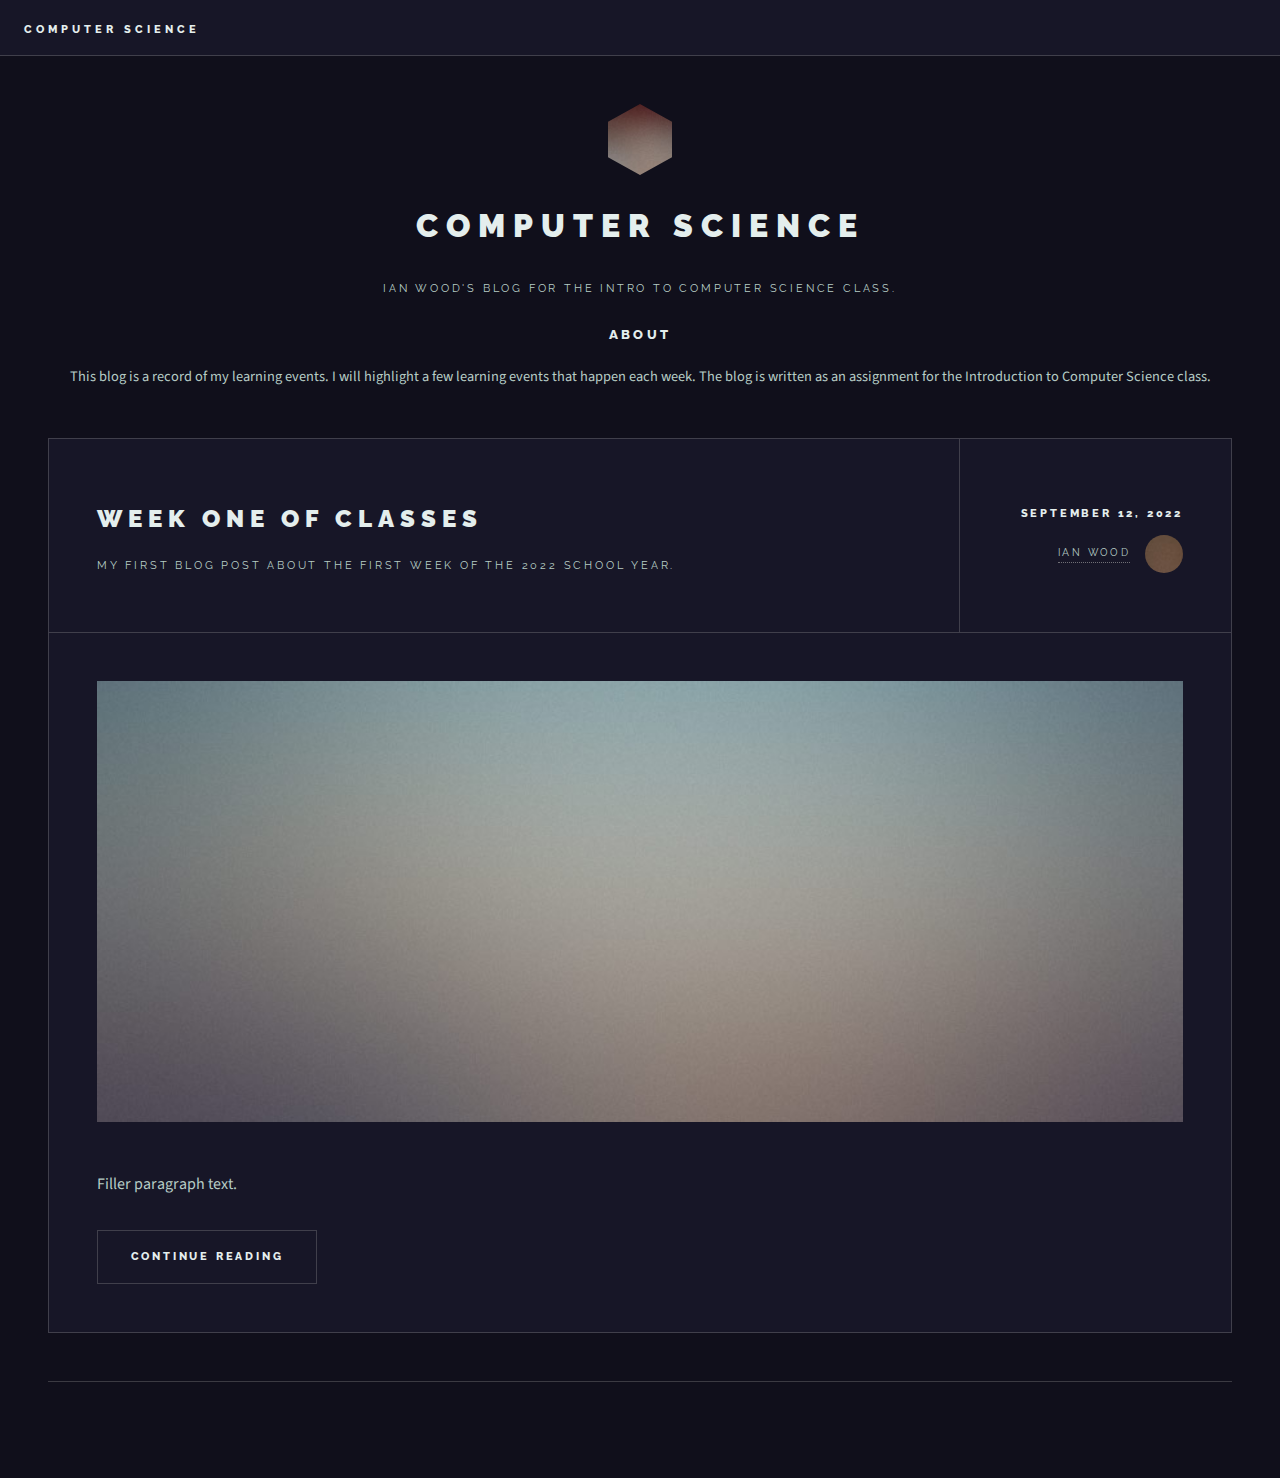
==== commit ac350ba5: "Completed HTML/CSS" ====
--- a/index.html
+++ b/index.html
@@ -83,48 +83,6 @@
 								</footer>
 							</article>
 
-						<!-- Post -->
-							<article class="post">
-								<header>
-									<div class="title">
-										<h2><a href="single.html">Ultricies sed magna euismod enim vitae gravida</a></h2>
-										<p>Lorem ipsum dolor amet nullam consequat etiam feugiat</p>
-									</div>
-									<div class="meta">
-										<time class="published" datetime="2015-10-25">October 25, 2015</time>
-										<a href="#" class="author"><span class="name">Jane Doe</span><img src="images/avatar.jpg" alt="" /></a>
-									</div>
-								</header>
-								<a href="single.html" class="image featured"><img src="images/pic02.jpg" alt="" /></a>
-								<p>Mauris neque quam, fermentum ut nisl vitae, convallis maximus nisl. Sed mattis nunc id lorem euismod placerat. Vivamus porttitor magna enim, ac accumsan tortor cursus at. Phasellus sed ultricies mi non congue ullam corper.</p>
-								<footer>
-									<ul class="actions">
-										<li><a href="single.html" class="button large">Continue Reading</a></li>
-									</ul>
-								</footer>
-							</article>
-
-						<!-- Post -->
-							<article class="post">
-								<header>
-									<div class="title">
-										<h2><a href="single.html">Euismod et accumsan</a></h2>
-										<p>Lorem ipsum dolor amet nullam consequat etiam feugiat</p>
-									</div>
-									<div class="meta">
-										<time class="published" datetime="2015-10-22">October 22, 2015</time>
-										<a href="#" class="author"><span class="name">Jane Doe</span><img src="images/avatar.jpg" alt="" /></a>
-									</div>
-								</header>
-								<a href="single.html" class="image featured"><img src="images/pic03.jpg" alt="" /></a>
-								<p>Mauris neque quam, fermentum ut nisl vitae, convallis maximus nisl. Sed mattis nunc id lorem euismod placerat. Vivamus porttitor magna enim, ac accumsan tortor cursus at. Phasellus sed ultricies mi non congue ullam corper. Praesent tincidunt sed tellus ut rutrum. Sed vitae justo condimentum, porta lectus vitae, ultricies congue gravida diam non fringilla. Cras vehicula tellus eu ligula viverra, ac fringilla turpis suscipit. Quisque vestibulum rhoncus ligula.</p>
-								<footer>
-									<ul class="actions">
-										<li><a href="single.html" class="button large">Continue Reading</a></li>
-									</ul>
-								</footer>
-							</article>
-
 					</div>
 
 				<!-- Sidebar -->
--- a/assets/css/main.css
+++ b/assets/css/main.css
@@ -99,7 +99,7 @@
 	}
 
 	body {
-		background: #f4f4f4;
+		background: #100F1B;
 	}
 
 		body.is-preload *, body.is-preload *:before, body.is-preload *:after {
@@ -116,7 +116,7 @@
 /* Type */
 
 	body, input, select, textarea {
-		color: #646464;
+		color: #B6CCC5;
 		font-family: "Source Sans Pro", Helvetica, sans-serif;
 		font-size: 14pt;
 		font-weight: 400;
@@ -190,7 +190,7 @@
 			}
 
 	strong, b {
-		color: #3c3b3b;
+		color: #B6CCC5;
 		font-weight: 700;
 	}
 
@@ -203,7 +203,7 @@
 	}
 
 	h1, h2, h3, h4, h5, h6 {
-		color: #3c3b3b;
+		color: #E4EEED;
 		font-family: "Raleway", Helvetica, sans-serif;
 		font-weight: 800;
 		letter-spacing: 0.25em;
@@ -250,7 +250,7 @@
 	}
 
 	blockquote {
-		border-left: solid 4px rgba(160, 160, 160, 0.3);
+		border-left: solid 4px rgb(182,204,197);
 		font-style: italic;
 		margin: 0 0 2em 0;
 		padding: 0.5em 0 0.5em 2em;
@@ -1870,7 +1870,7 @@
 		background-color: transparent;
 		border: 0;
 		box-shadow: inset 0 0 0 1px rgba(160, 160, 160, 0.3);
-		color: #3c3b3b !important;
+		color: #E4EEED !important;
 		cursor: pointer;
 		display: inline-block;
 		font-family: "Raleway", Helvetica, sans-serif;
@@ -2045,7 +2045,7 @@
 		appearance: none;
 		background: rgba(160, 160, 160, 0.075);
 		border: none;
-		border: solid 1px rgba(160, 160, 160, 0.3);
+		border: solid 1px rgb(182,204,197);
 		border-radius: 0;
 		color: inherit;
 		display: block;
@@ -2557,7 +2557,7 @@
 	}
 
 		ul.posts li {
-			border-top: dotted 1px rgba(160, 160, 160, 0.3);
+			border-top: dotted 1px rgb(249, 7, 7);
 			margin: 1.5em 0 0 0;
 			padding: 1.5em 0 0 0;
 		}
@@ -2620,7 +2620,7 @@
 				ul.posts article header > :last-child {
 					margin-bottom: 0;
 				}
-
+					
 /* Mini Post */
 
 	.mini-post {
@@ -2734,7 +2734,7 @@
 
 	.post {
 		padding: 3em 3em 1em 3em ;
-		background: #ffffff;
+		background: #171627;
 		border: solid 1px rgba(160, 160, 160, 0.3);
 		margin: 0 0 3em 0;
 		position: relative;
@@ -2787,7 +2787,7 @@
 				}
 
 				.post > header .meta .published {
-					color: #3c3b3b;
+					color: #E4EEED;
 					display: block;
 					font-family: "Raleway", Helvetica, sans-serif;
 					font-size: 0.7em;
@@ -3121,7 +3121,7 @@
 		-webkit-justify-content: space-between;
 		-ms-justify-content: space-between;
 		justify-content: space-between;
-		background-color: #ffffff;
+		background-color: #171627;
 		border-bottom: solid 1px rgba(160, 160, 160, 0.3);
 		height: 3.5em;
 		left: 0;
@@ -3421,7 +3421,7 @@
 	}
 
 		#intro .logo:before {
-			background-image: url("data:image/svg+xml;charset=utf8,%3Csvg xmlns='http://www.w3.org/2000/svg' width='100px' height='100px' viewBox='0 0 100 100' preserveAspectRatio='none' zoomAndPan='disable'%3E%3Cpolygon points='0,0 100,0 100,25 50,0 0,25' style='fill:%23f4f4f4' /%3E%3Cpolygon points='0,100 100,100 100,75 50,100 0,75' style='fill:%23f4f4f4' /%3E%3C/svg%3E");
+			background-image: url("data:image/svg+xml;charset=utf8,%3Csvg xmlns='http://www.w3.org/2000/svg' width='100px' height='100px' viewBox='0 0 100 100' preserveAspectRatio='none' zoomAndPan='disable'%3E%3Cpolygon points='0,0 100,0 100,25 50,0 0,25' style='fill:%23100F1B' /%3E%3Cpolygon points='0,100 100,100 100,75 50,100 0,75' style='fill:%23100F1B' /%3E%3C/svg%3E");
 			background-position: top left;
 			background-repeat: no-repeat;
 			background-size: 100% 100%;
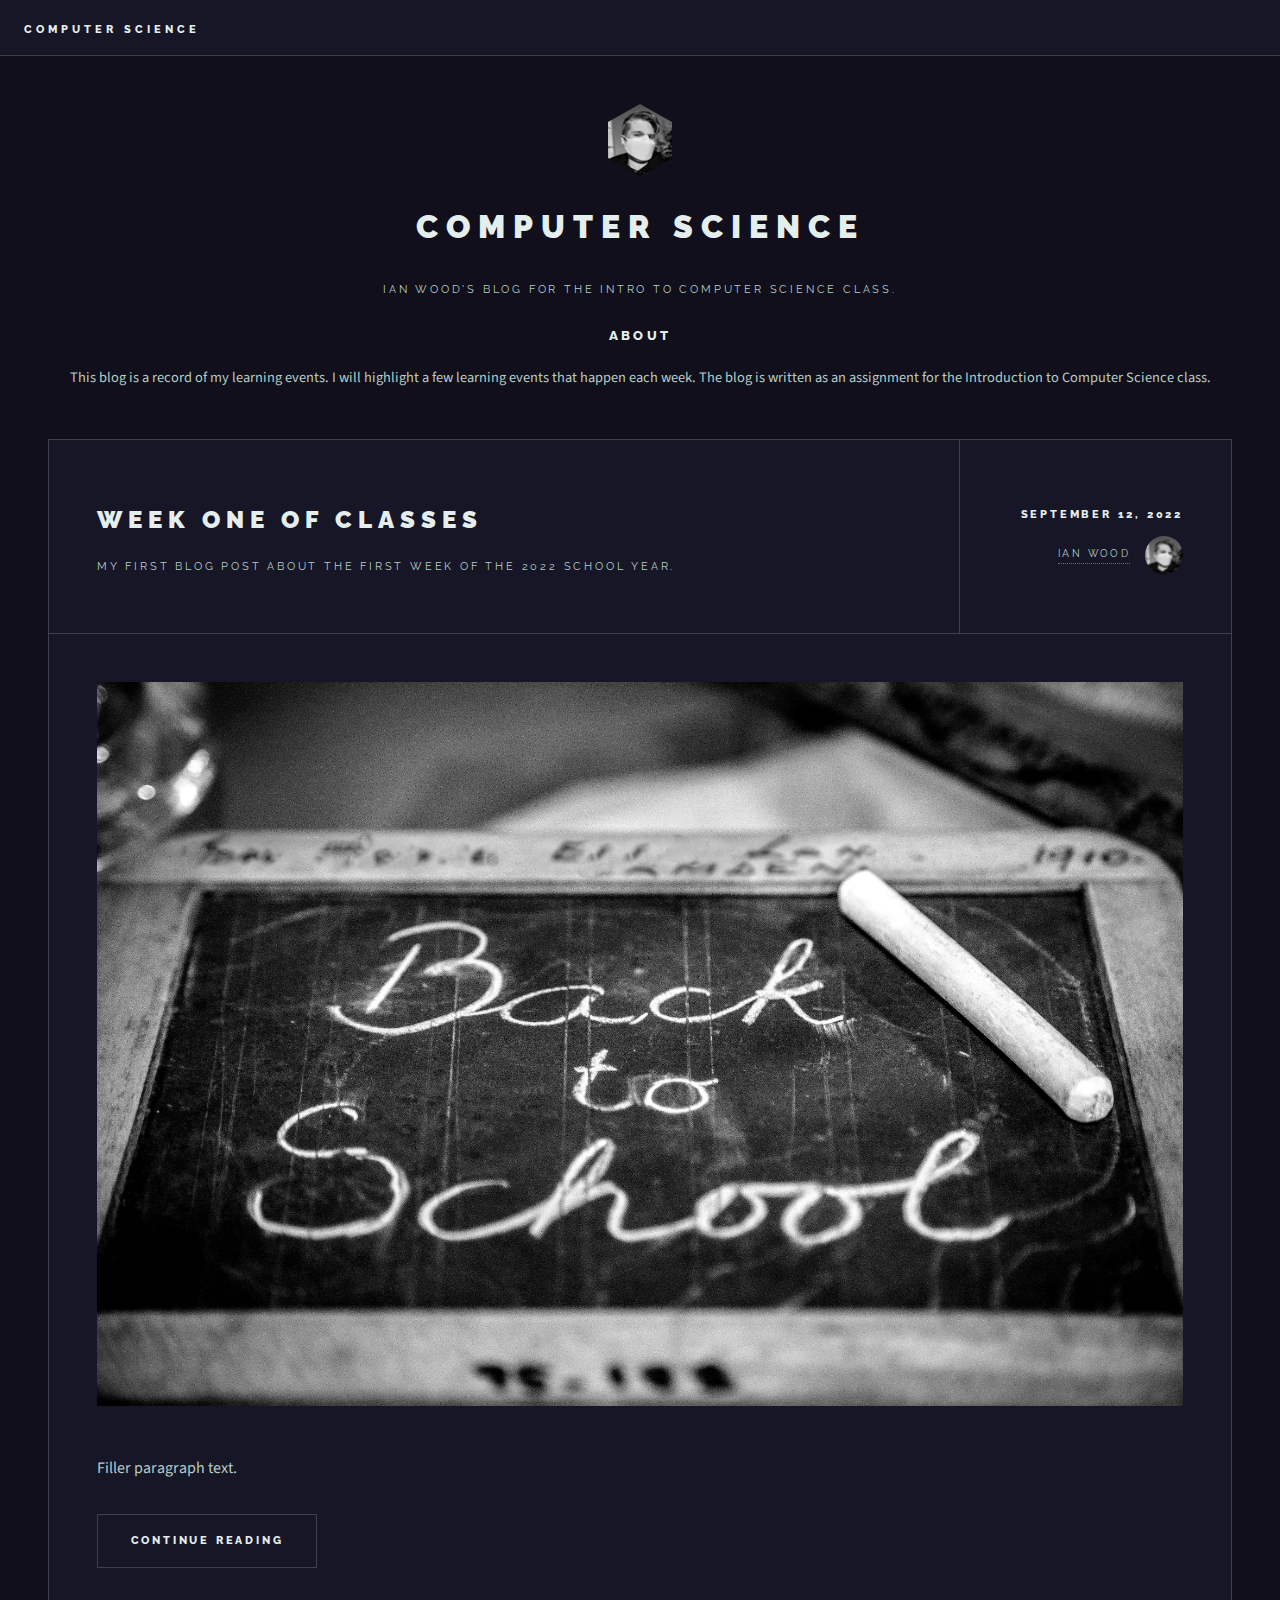
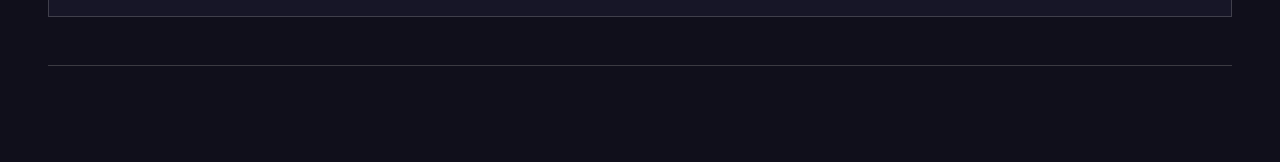
==== commit 4f1e169e: "Navbar Changes" ====
--- a/index.html
+++ b/index.html
@@ -13,7 +13,7 @@
 			<div id="wrapper">
 
 				<!-- Header -->
-					<header id="header">
+					<header id="header" class="header">
 						<h1><a href="index.html">Computer Science</a></h1>
 					</header>
 
@@ -86,7 +86,7 @@
 					</div>
 
 				<!-- Sidebar -->
-					<section id="sidebar">
+					<section id="sidebar" class="sidebar">
 
 						<!-- Intro -->
 							<section id="intro">
--- a/assets/css/main.css
+++ b/assets/css/main.css
@@ -3608,4 +3608,9 @@
 				padding: 1.5em;
 			}
 
-		}+		}
+
+.header {
+	position: fixed;
+}
+
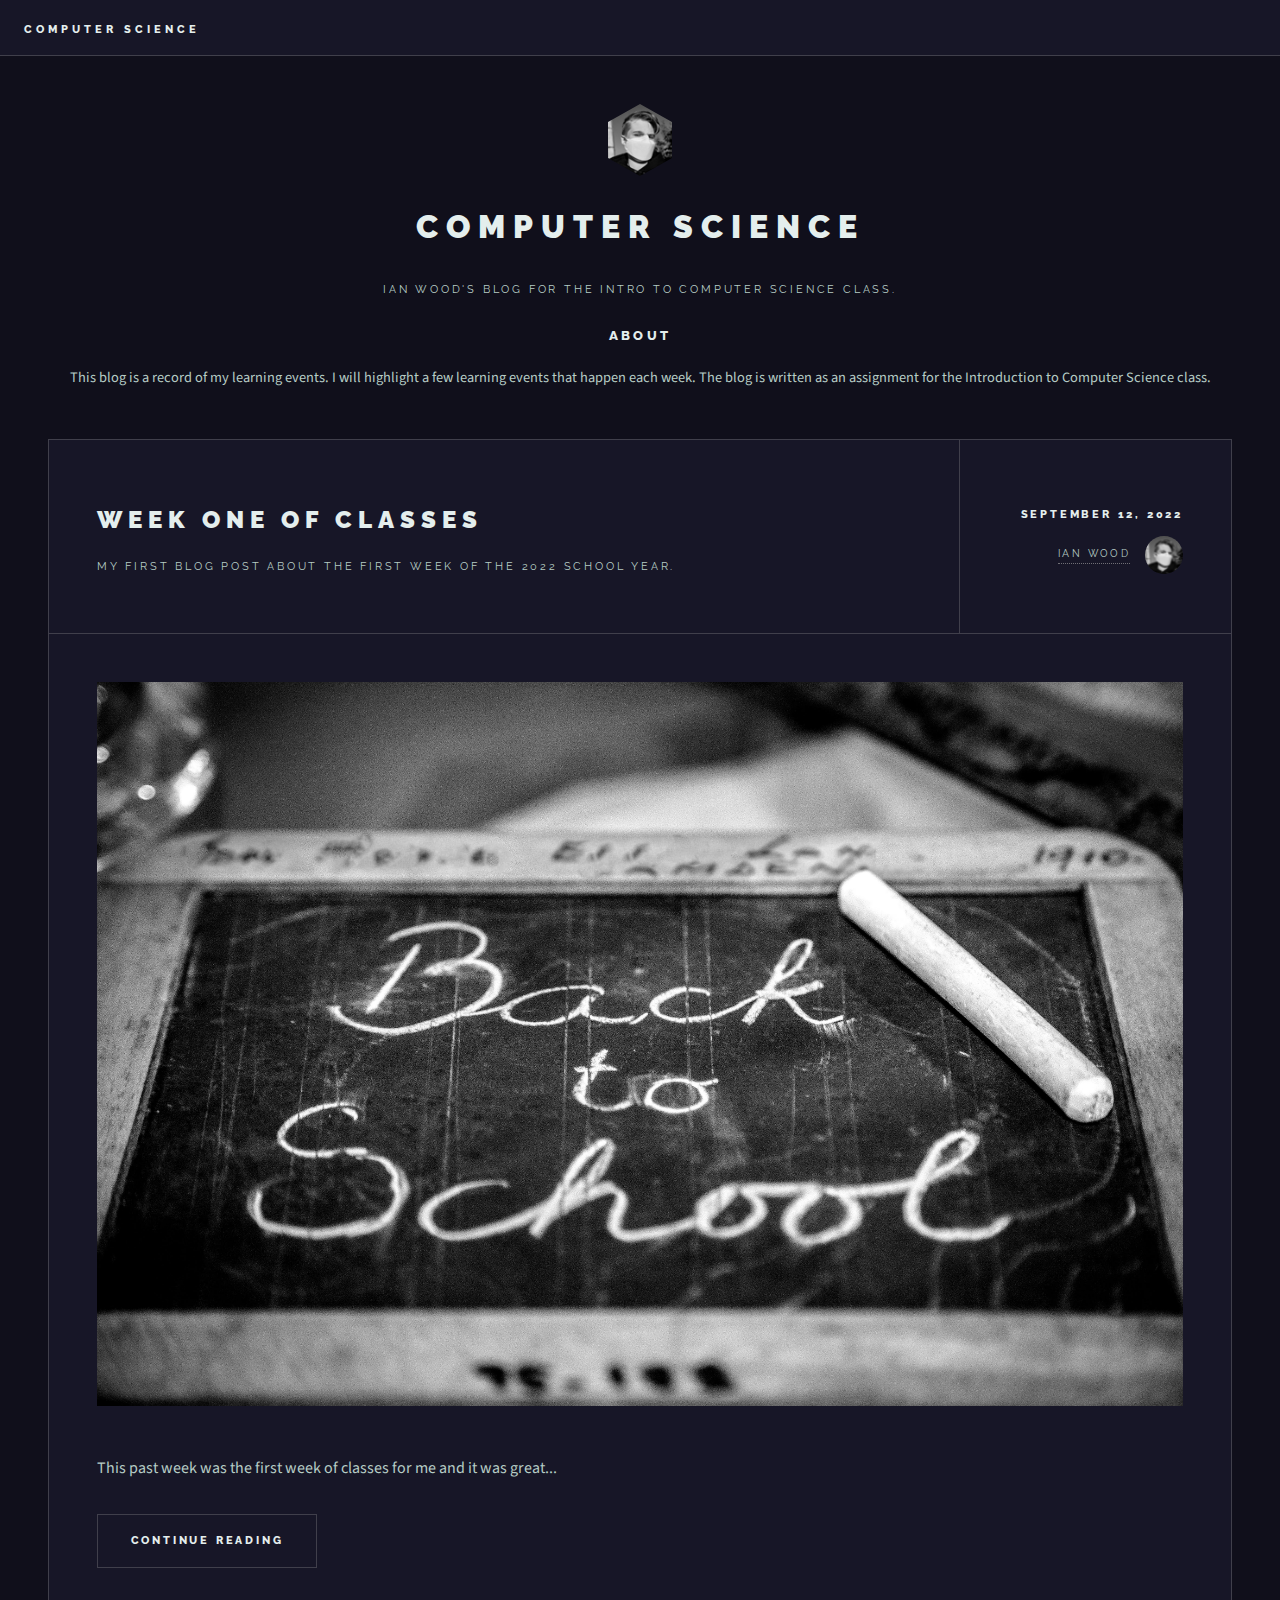
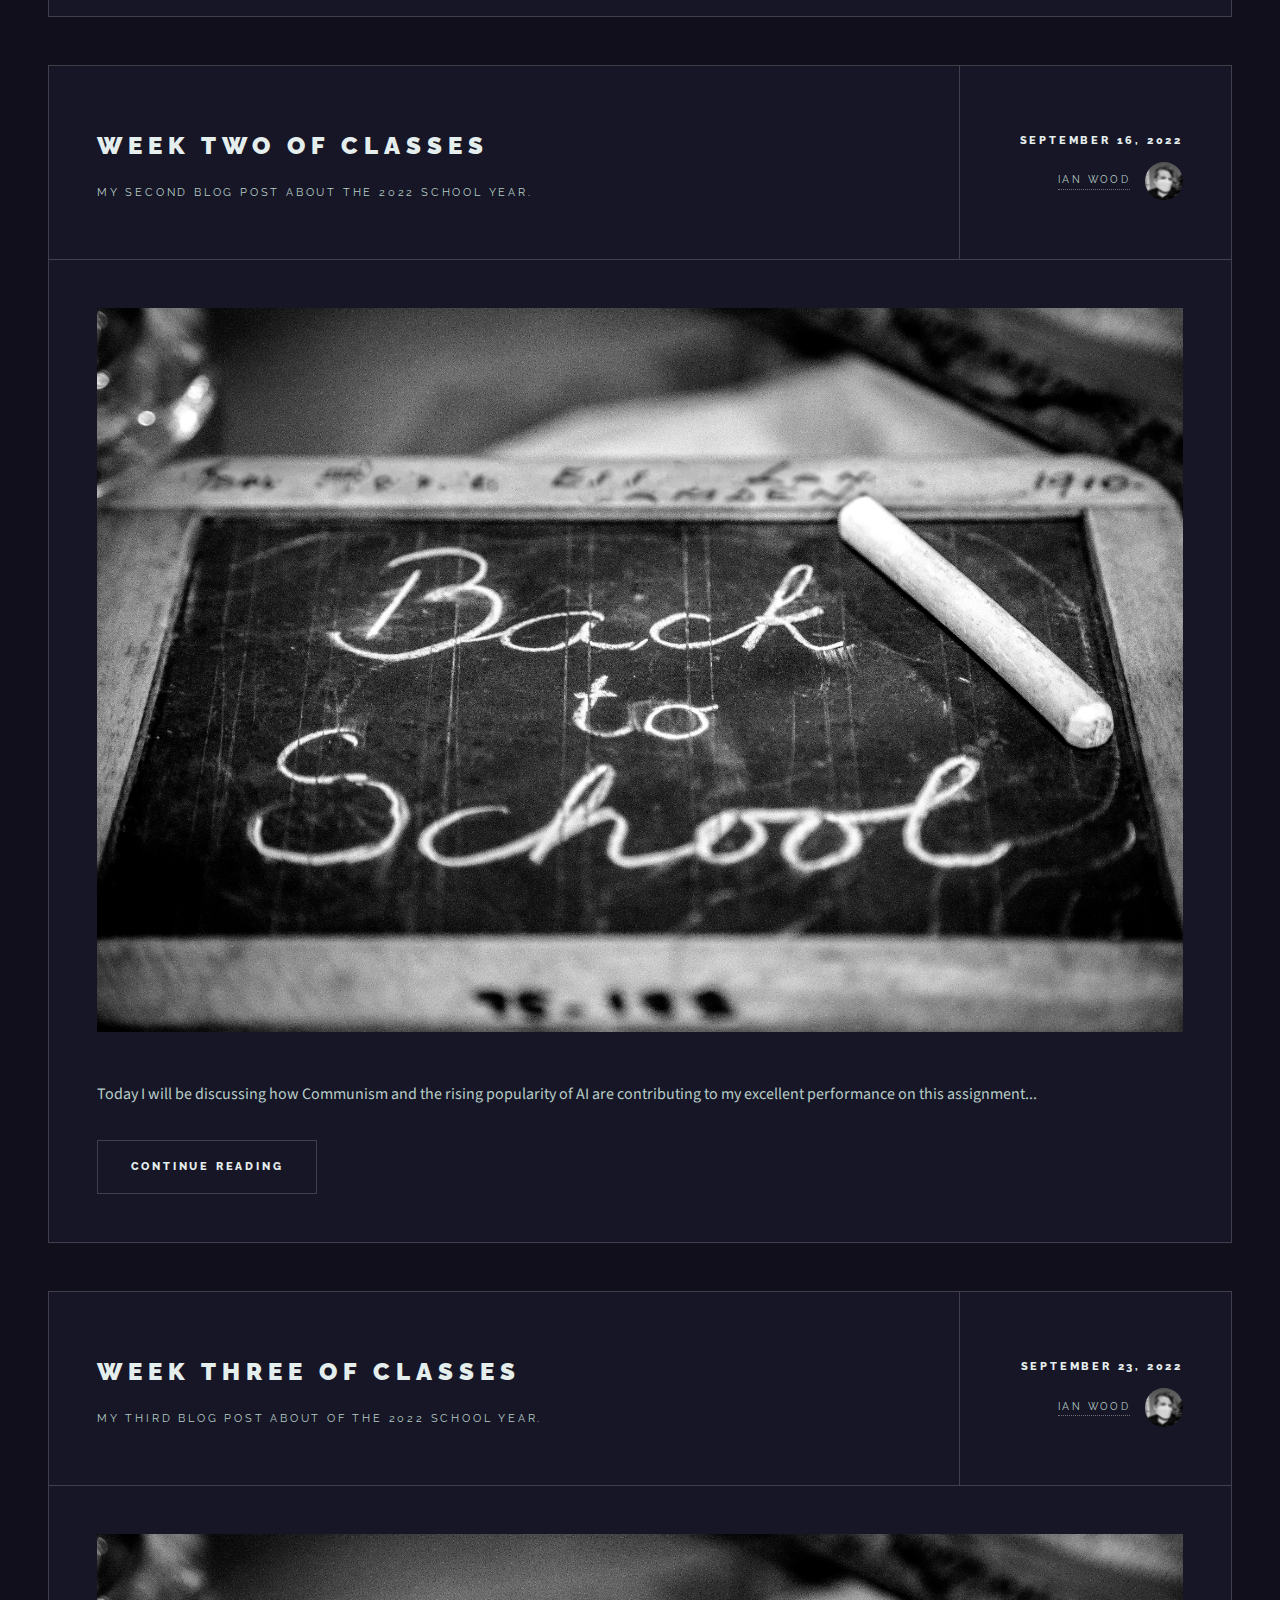
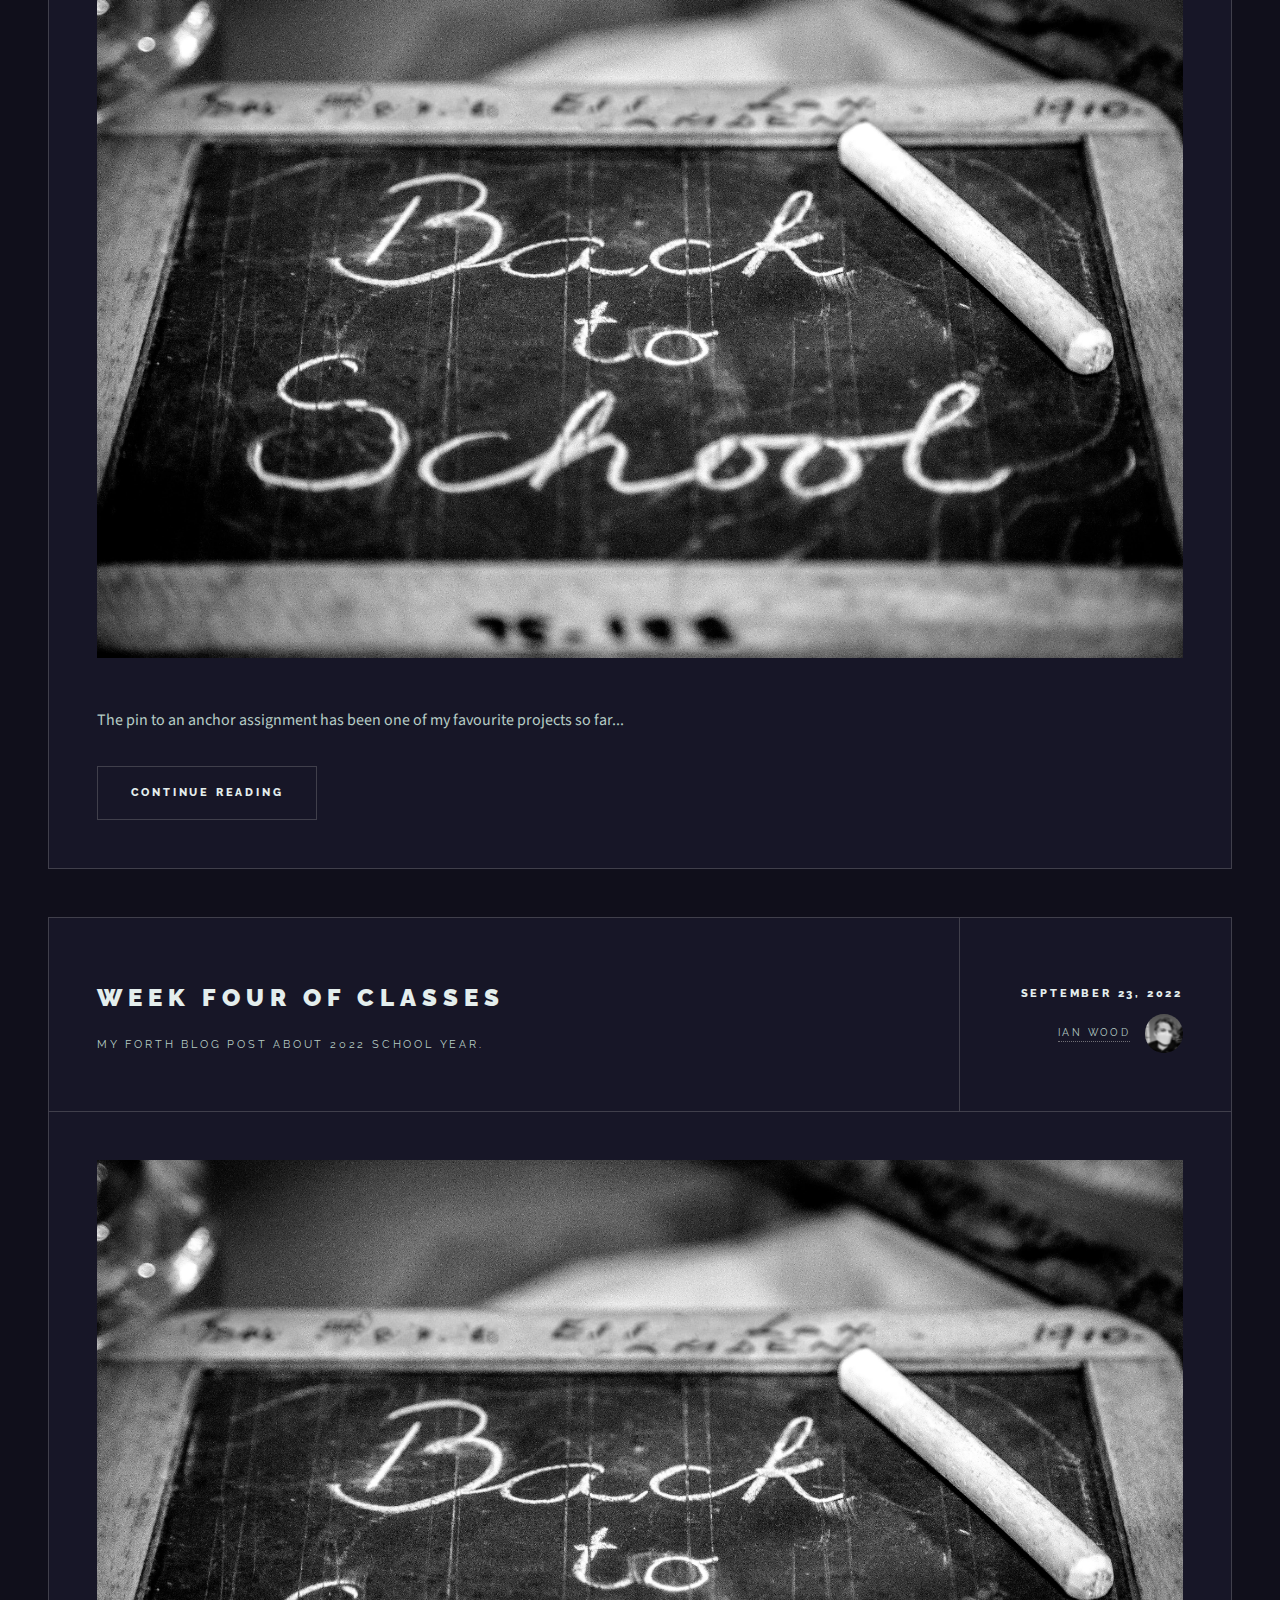
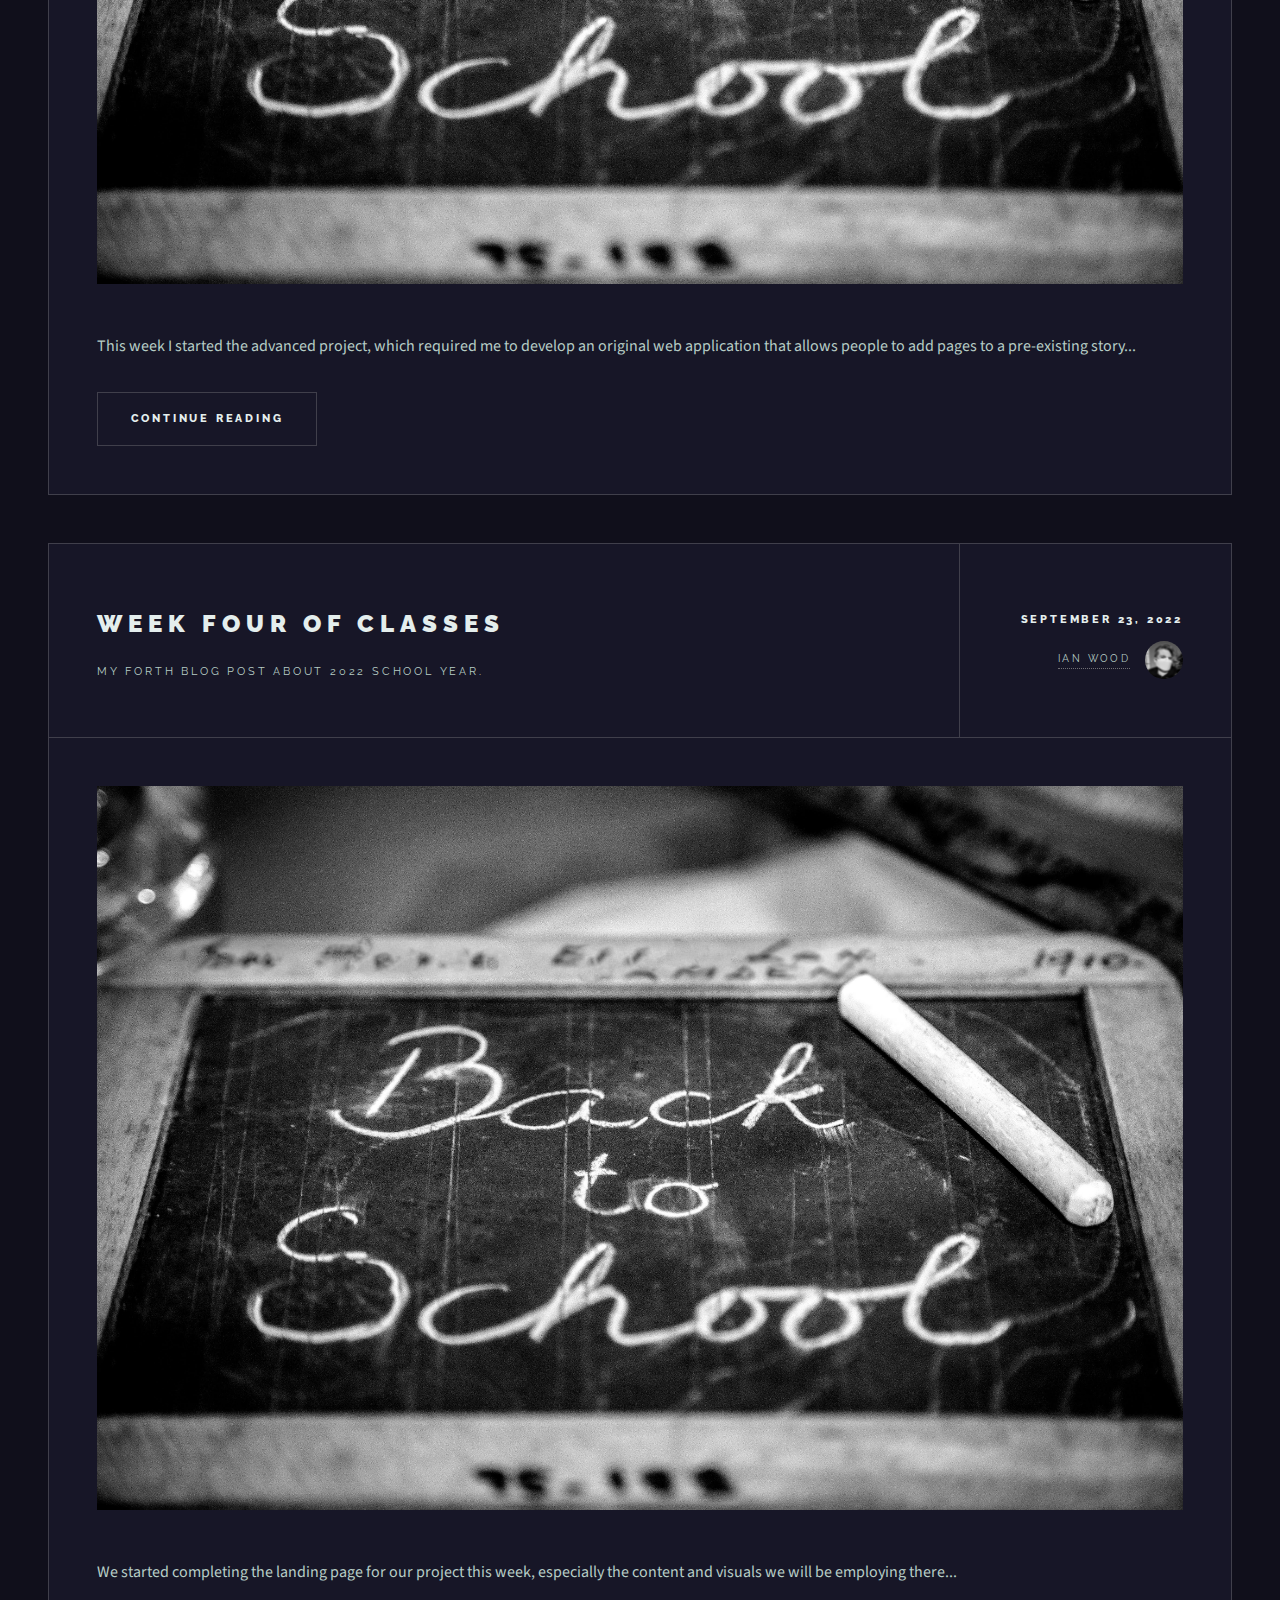
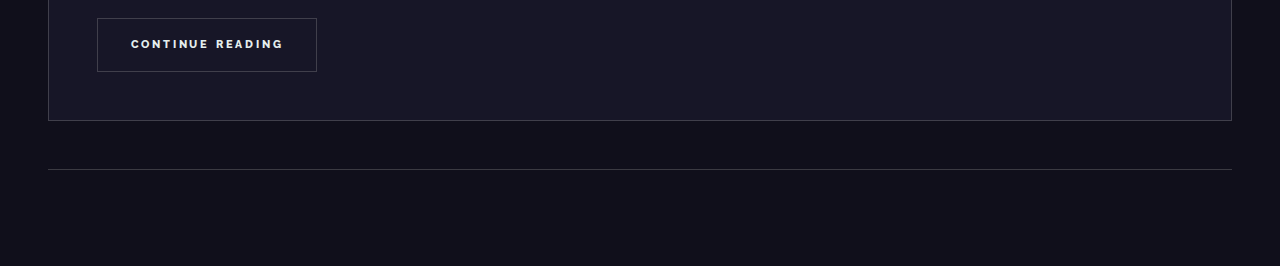
==== commit dfa200d7: "Changes" ====
--- a/index.html
+++ b/index.html
@@ -62,11 +62,11 @@
 				<!-- Main -->
 					<div id="main">
 
-						<!-- Post -->
+						<!-- Post 1-->
 							<article class="post">
 								<header>
 									<div class="title">
-										<h2><a href="week-one.html">Week One of Classes</a></h2>
+										<h2><a href="week-1.html">Week One of Classes</a></h2>
 										<p>My first blog post about the first week of the 2022 school year.</p>
 									</div>
 									<div class="meta">
@@ -75,13 +75,97 @@
 									</div>
 								</header>
 								<a href="single.html" class="image featured"><img src="images/pic01.jpg" alt="" /></a>
-								<p>Filler paragraph text.</p>
+								<p>This past week was the first week of classes for me and it was great...</p>
 								<footer>
 									<ul class="actions">
-										<li><a href="week-one.html" class="button large">Continue Reading</a></li>
+										<li><a href="week-1.html" class="button large">Continue Reading</a></li>
 									</ul>
 								</footer>
 							</article>
+
+						<!-- Post 2-->
+						<article class="post">
+							<header>
+								<div class="title">
+									<h2><a href="week-2.html">Week Two of Classes</a></h2>
+									<p>My second blog post about the 2022 school year.</p>
+								</div>
+								<div class="meta">
+									<time class="published" datetime="2022-9-12">September 16, 2022</time>
+									<a href="#" class="author"><span class="name">Ian Wood</span><img src="images/avatar.jpg" alt="" /></a>
+								</div>
+							</header>
+							<a href="single.html" class="image featured"><img src="images/pic01.jpg" alt="" /></a>
+							<p>Today I will be discussing how Communism and the rising popularity of AI are contributing to my excellent performance on this assignment...</p>
+							<footer>
+								<ul class="actions">
+									<li><a href="week-2.html" class="button large">Continue Reading</a></li>
+								</ul>
+							</footer>
+						</article>
+
+						<!-- Post 3-->
+						<article class="post">
+							<header>
+								<div class="title">
+									<h2><a href="week-3.html">Week Three of Classes</a></h2>
+									<p>My third blog post about of the 2022 school year.</p>
+								</div>
+								<div class="meta">
+									<time class="published" datetime="2022-9-12">September 23, 2022</time>
+									<a href="#" class="author"><span class="name">Ian Wood</span><img src="images/avatar.jpg" alt="" /></a>
+								</div>
+							</header>
+							<a href="single.html" class="image featured"><img src="images/pic01.jpg" alt="" /></a>
+							<p>The pin to an anchor assignment has been one of my favourite projects so far...</p>
+							<footer>
+								<ul class="actions">
+									<li><a href="week-3.html" class="button large">Continue Reading</a></li>
+								</ul>
+							</footer>
+						</article>
+
+						<!-- Post 4-->
+						<article class="post">
+							<header>
+								<div class="title">
+									<h2><a href="week-4.html">Week Four of Classes</a></h2>
+									<p>My forth blog post about 2022 school year.</p>
+								</div>
+								<div class="meta">
+									<time class="published" datetime="2022-9-12">September 23, 2022</time>
+									<a href="#" class="author"><span class="name">Ian Wood</span><img src="images/avatar.jpg" alt="" /></a>
+								</div>
+							</header>
+							<a href="single.html" class="image featured"><img src="images/pic01.jpg" alt="" /></a>
+							<p>This week I started the advanced project, which required me to develop an original web application that allows people to add pages to a pre-existing story...</p>
+							<footer>
+								<ul class="actions">
+									<li><a href="week-4.html" class="button large">Continue Reading</a></li>
+								</ul>
+							</footer>
+						</article>
+
+						<!-- Post 5-->
+						<article class="post">
+							<header>
+								<div class="title">
+									<h2><a href="week-5.html">Week Four of Classes</a></h2>
+									<p>My forth blog post about 2022 school year.</p>
+								</div>
+								<div class="meta">
+									<time class="published" datetime="2022-9-12">September 23, 2022</time>
+									<a href="#" class="author"><span class="name">Ian Wood</span><img src="images/avatar.jpg" alt="" /></a>
+								</div>
+							</header>
+							<a href="single.html" class="image featured"><img src="images/pic01.jpg" alt="" /></a>
+							<p>We started completing the landing page for our project this week, especially the content and visuals we will be employing there...</p>
+							<footer>
+								<ul class="actions">
+									<li><a href="week-5.html" class="button large">Continue Reading</a></li>
+								</ul>
+							</footer>
+						</article>
 
 					</div>
 
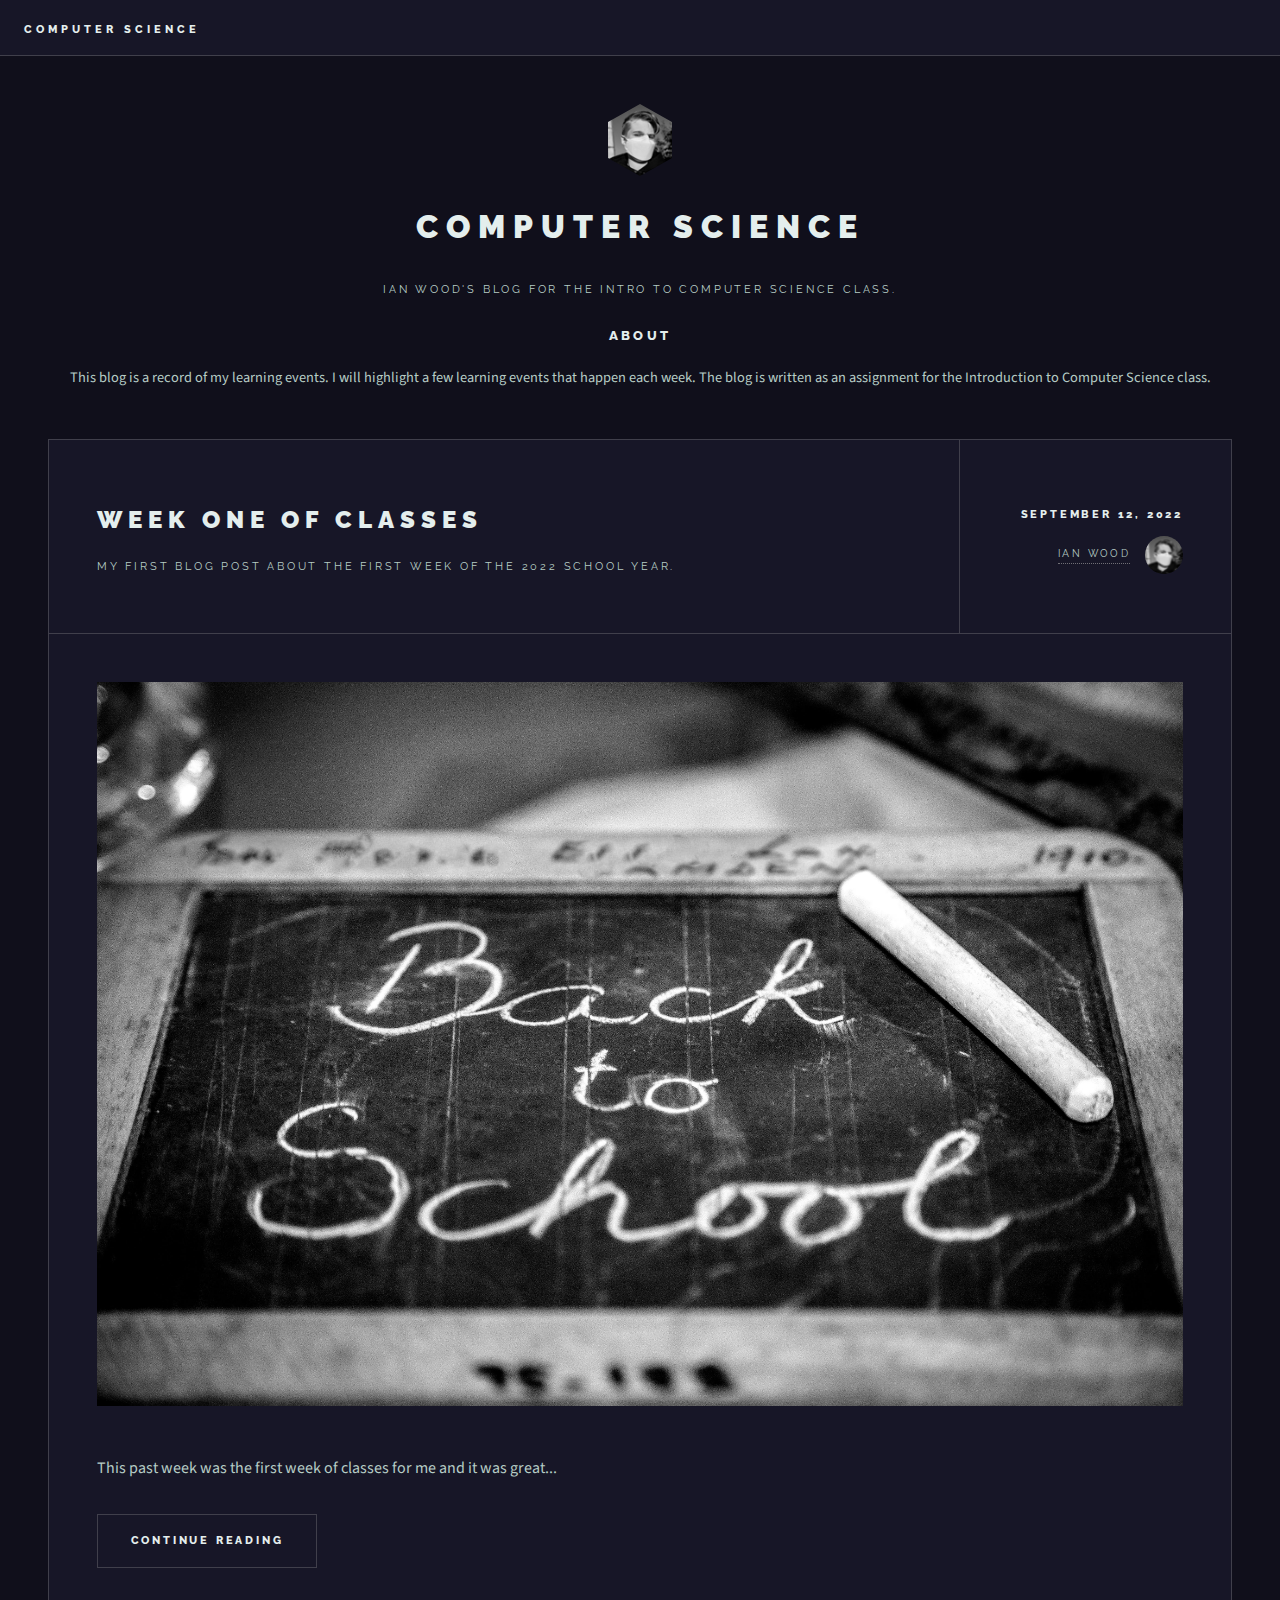
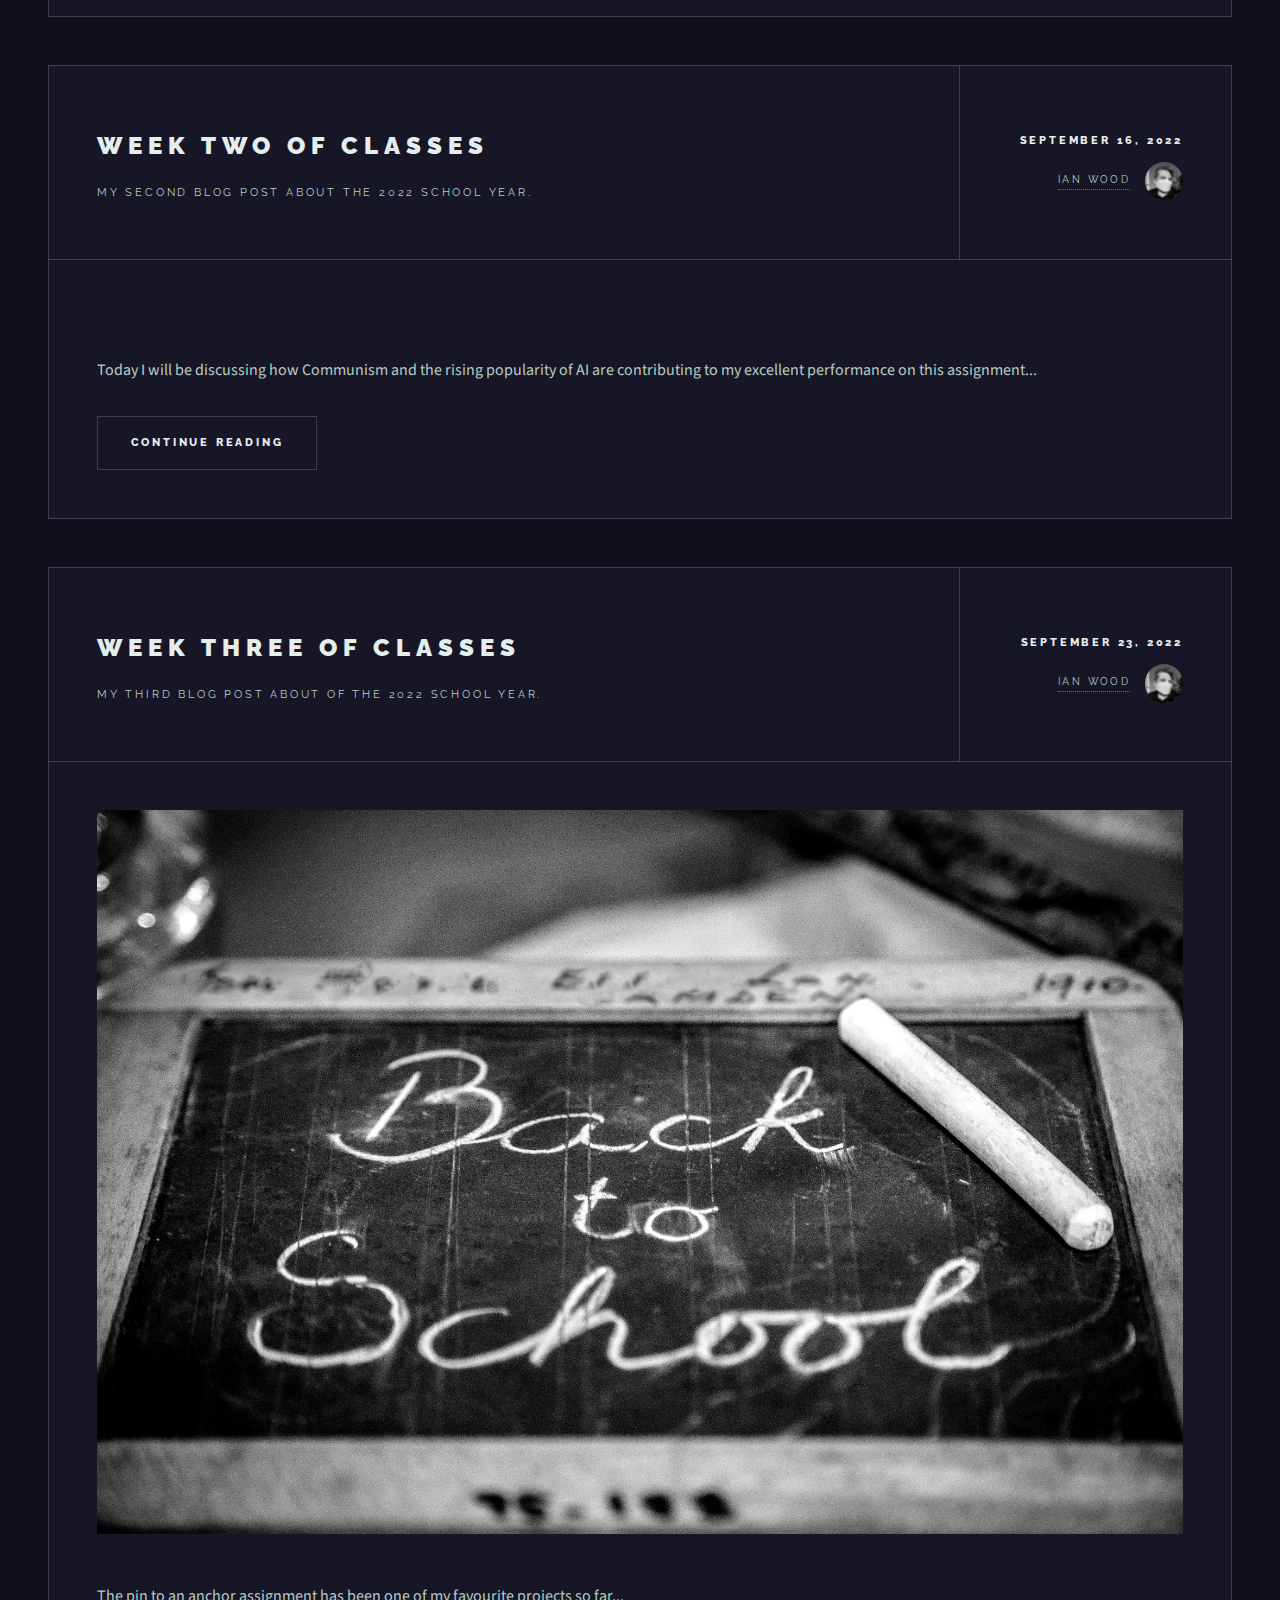
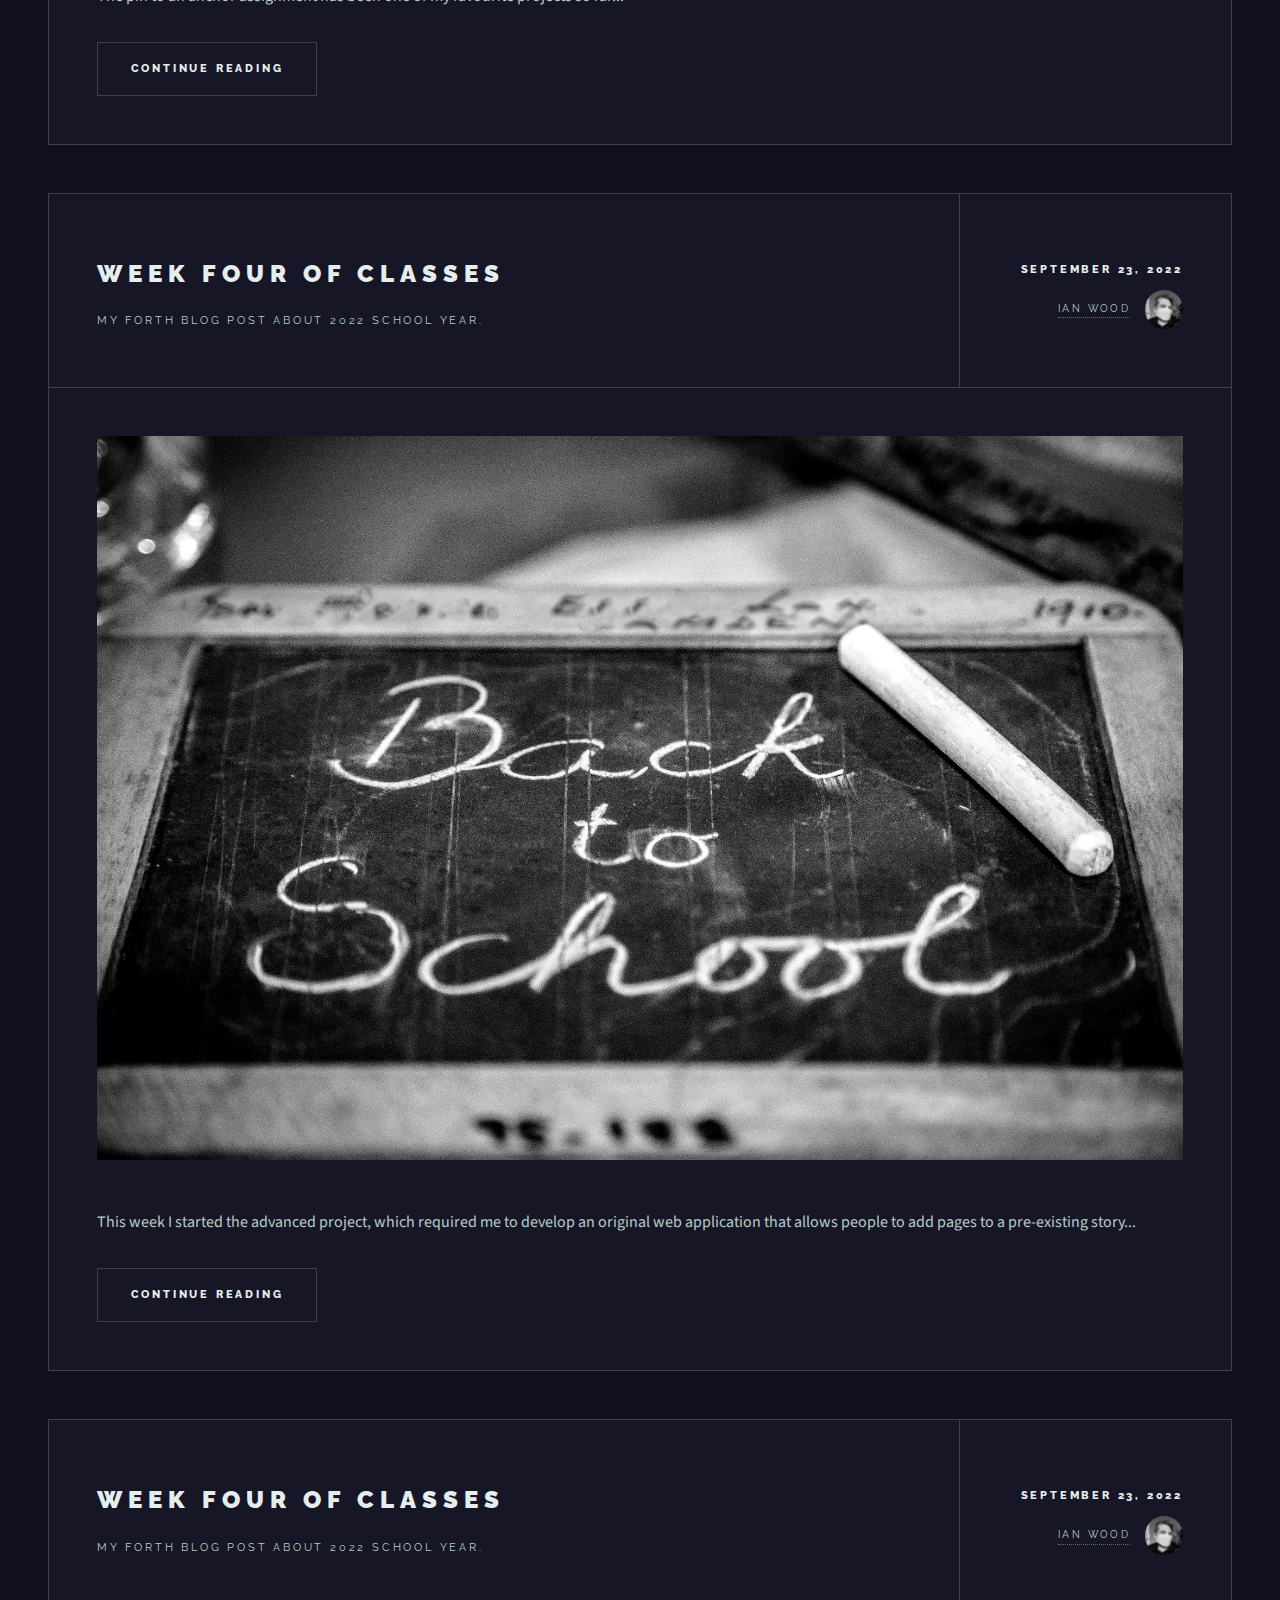
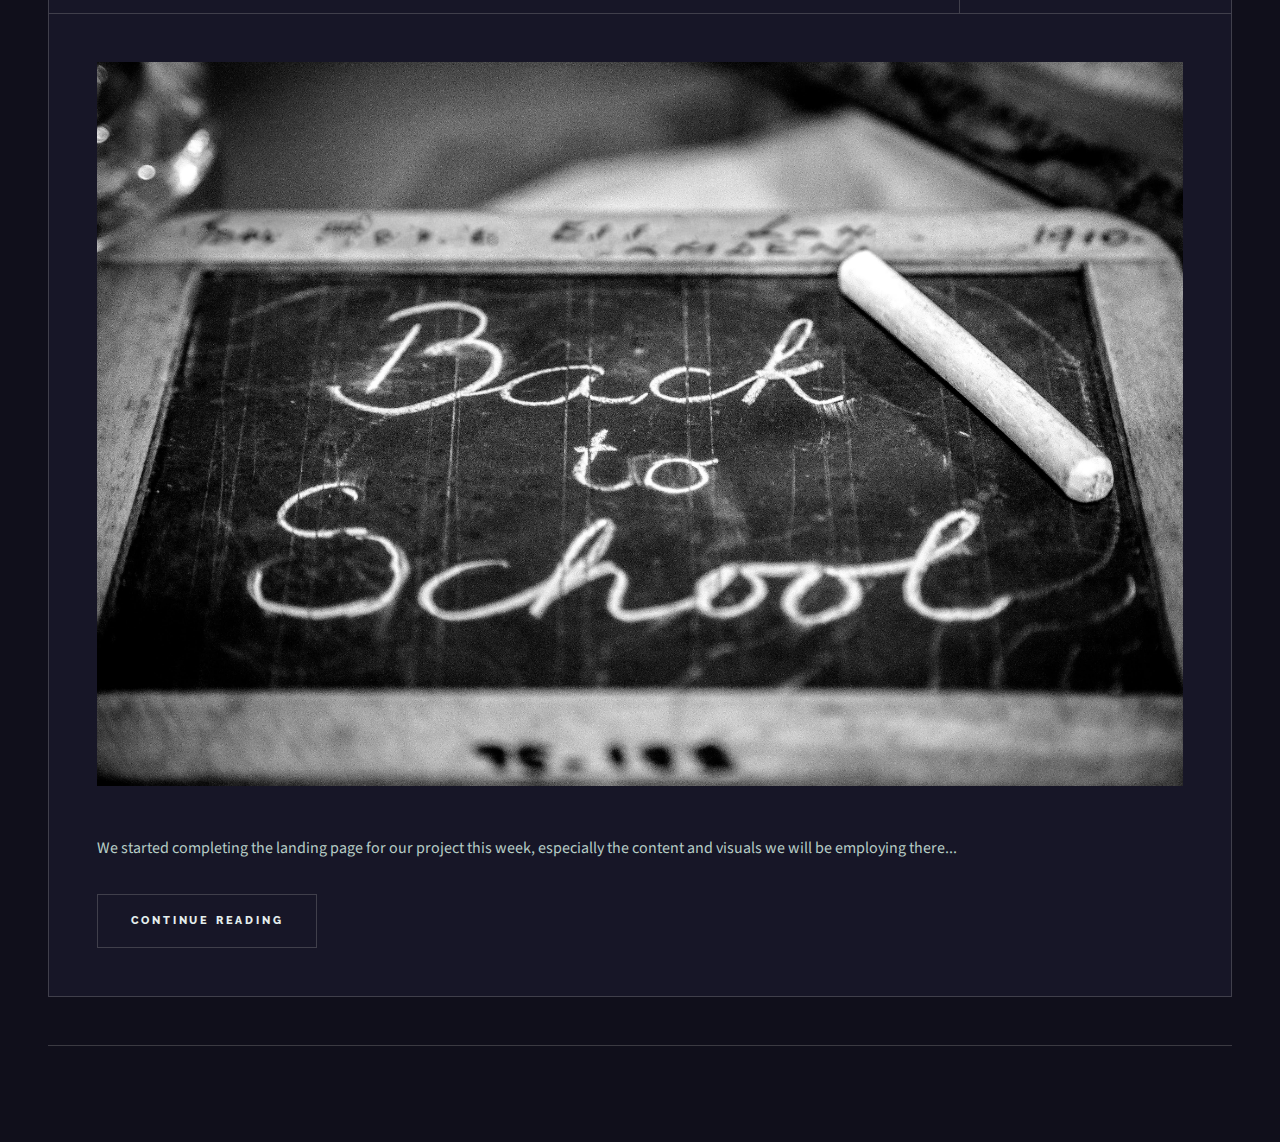
==== commit 6472793e: "Image Test 1" ====
--- a/index.html
+++ b/index.html
@@ -95,7 +95,7 @@
 									<a href="#" class="author"><span class="name">Ian Wood</span><img src="images/avatar.jpg" alt="" /></a>
 								</div>
 							</header>
-							<a href="single.html" class="image featured"><img src="images/pic01.jpg" alt="" /></a>
+							<a href="single.html" class="image featured"><img src="images/pic02.jpg" alt="" /></a>
 							<p>Today I will be discussing how Communism and the rising popularity of AI are contributing to my excellent performance on this assignment...</p>
 							<footer>
 								<ul class="actions">
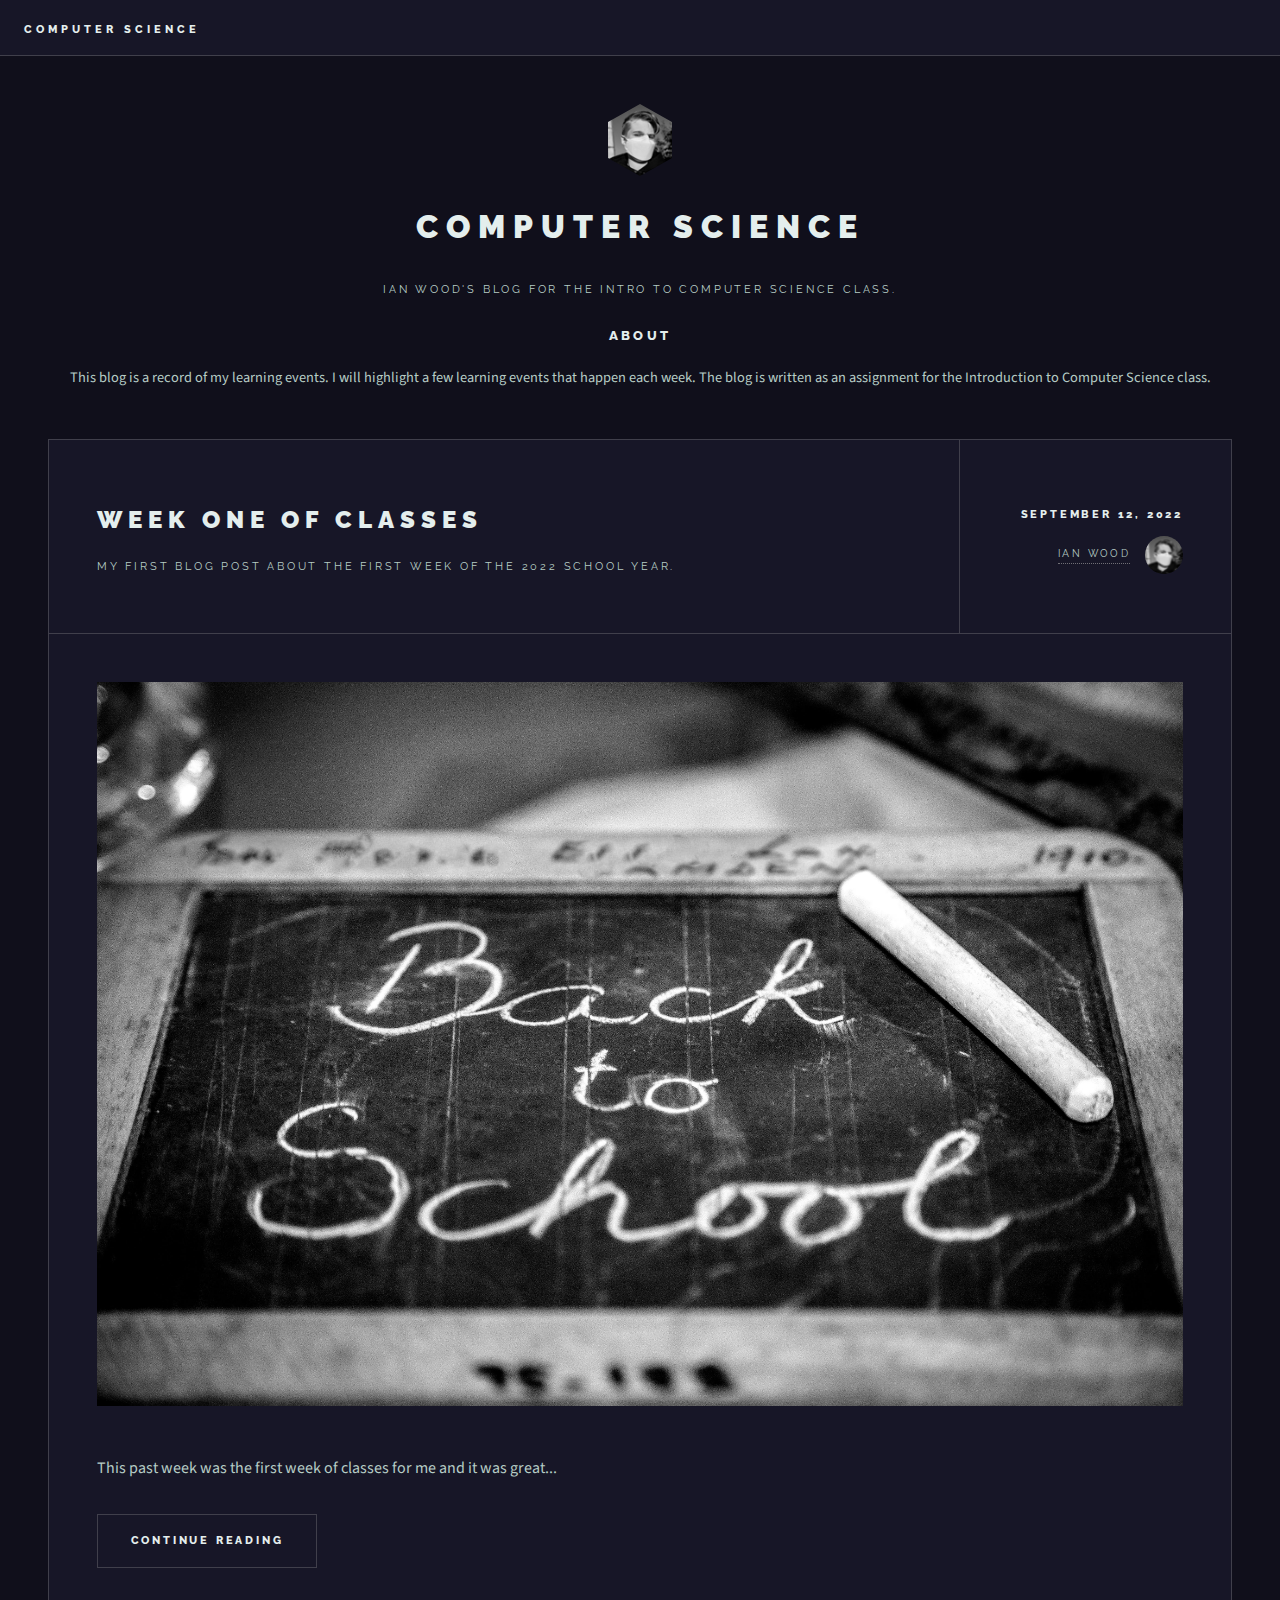
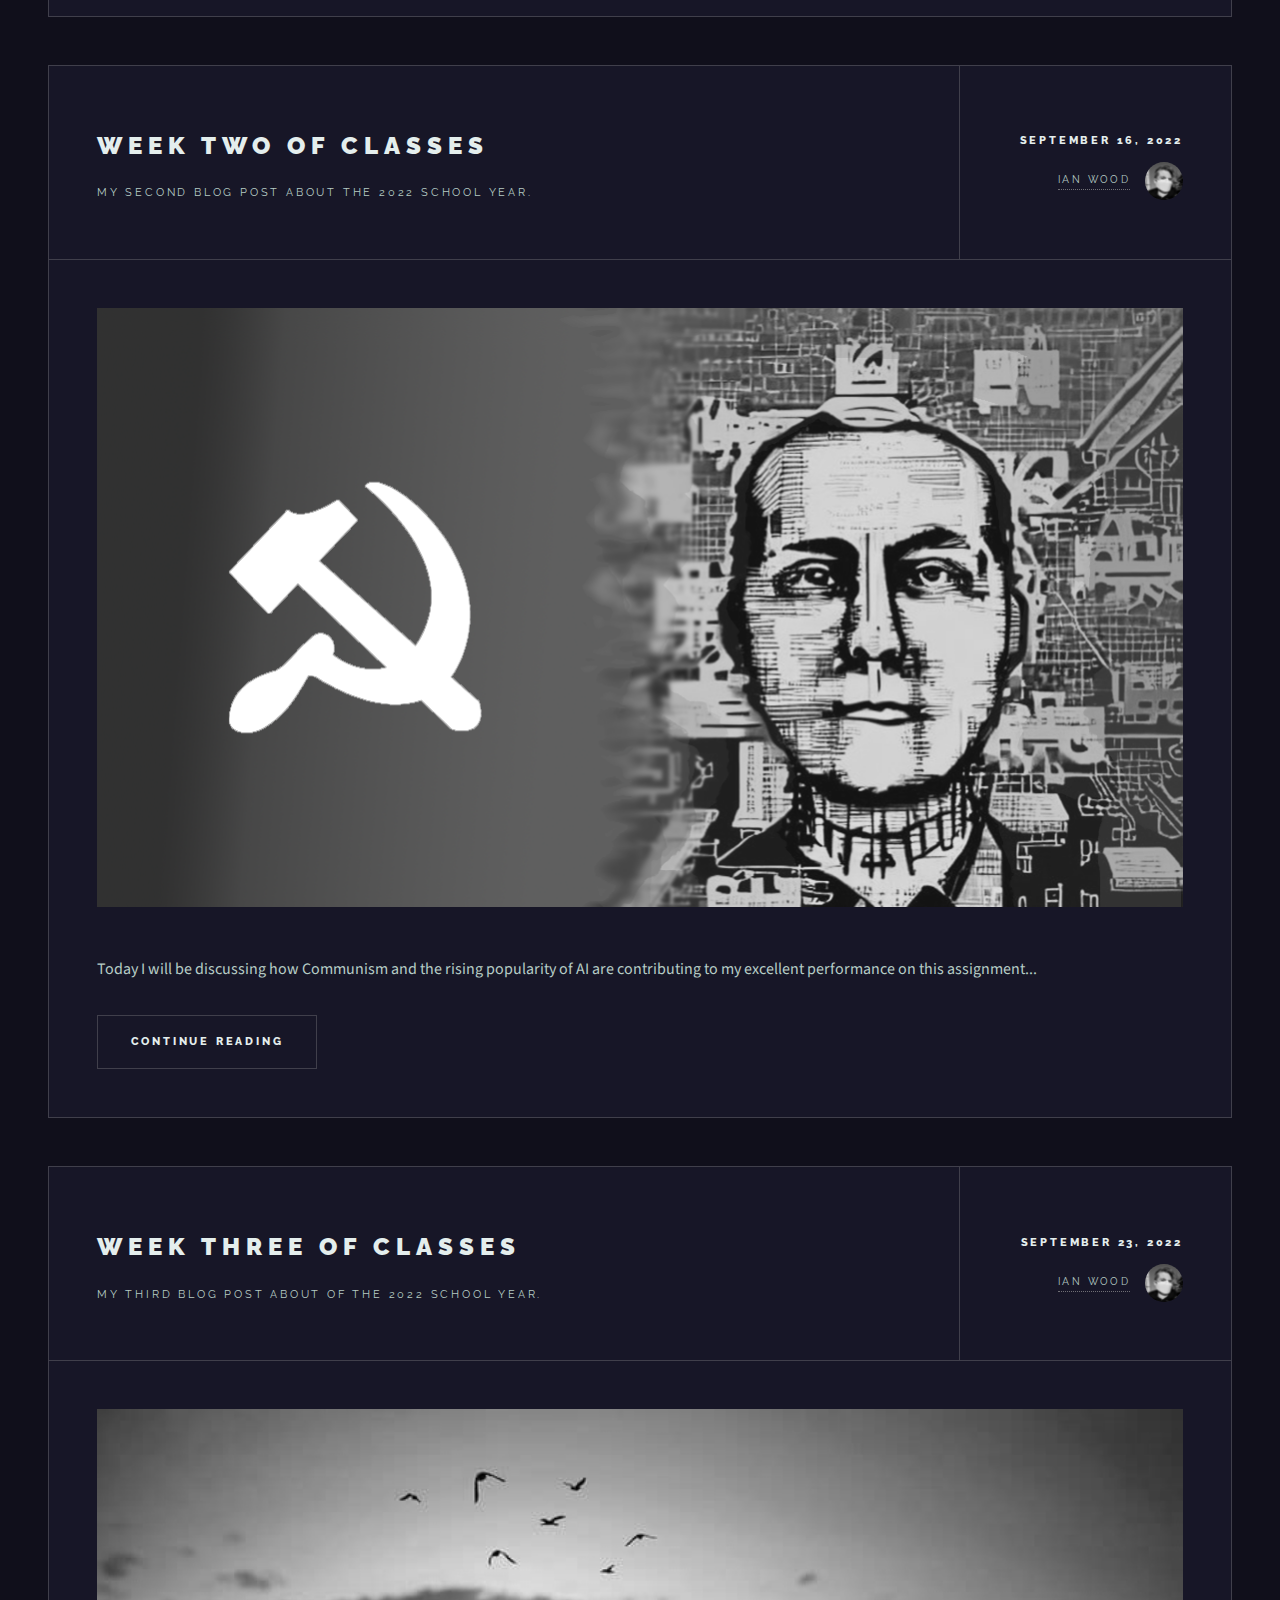
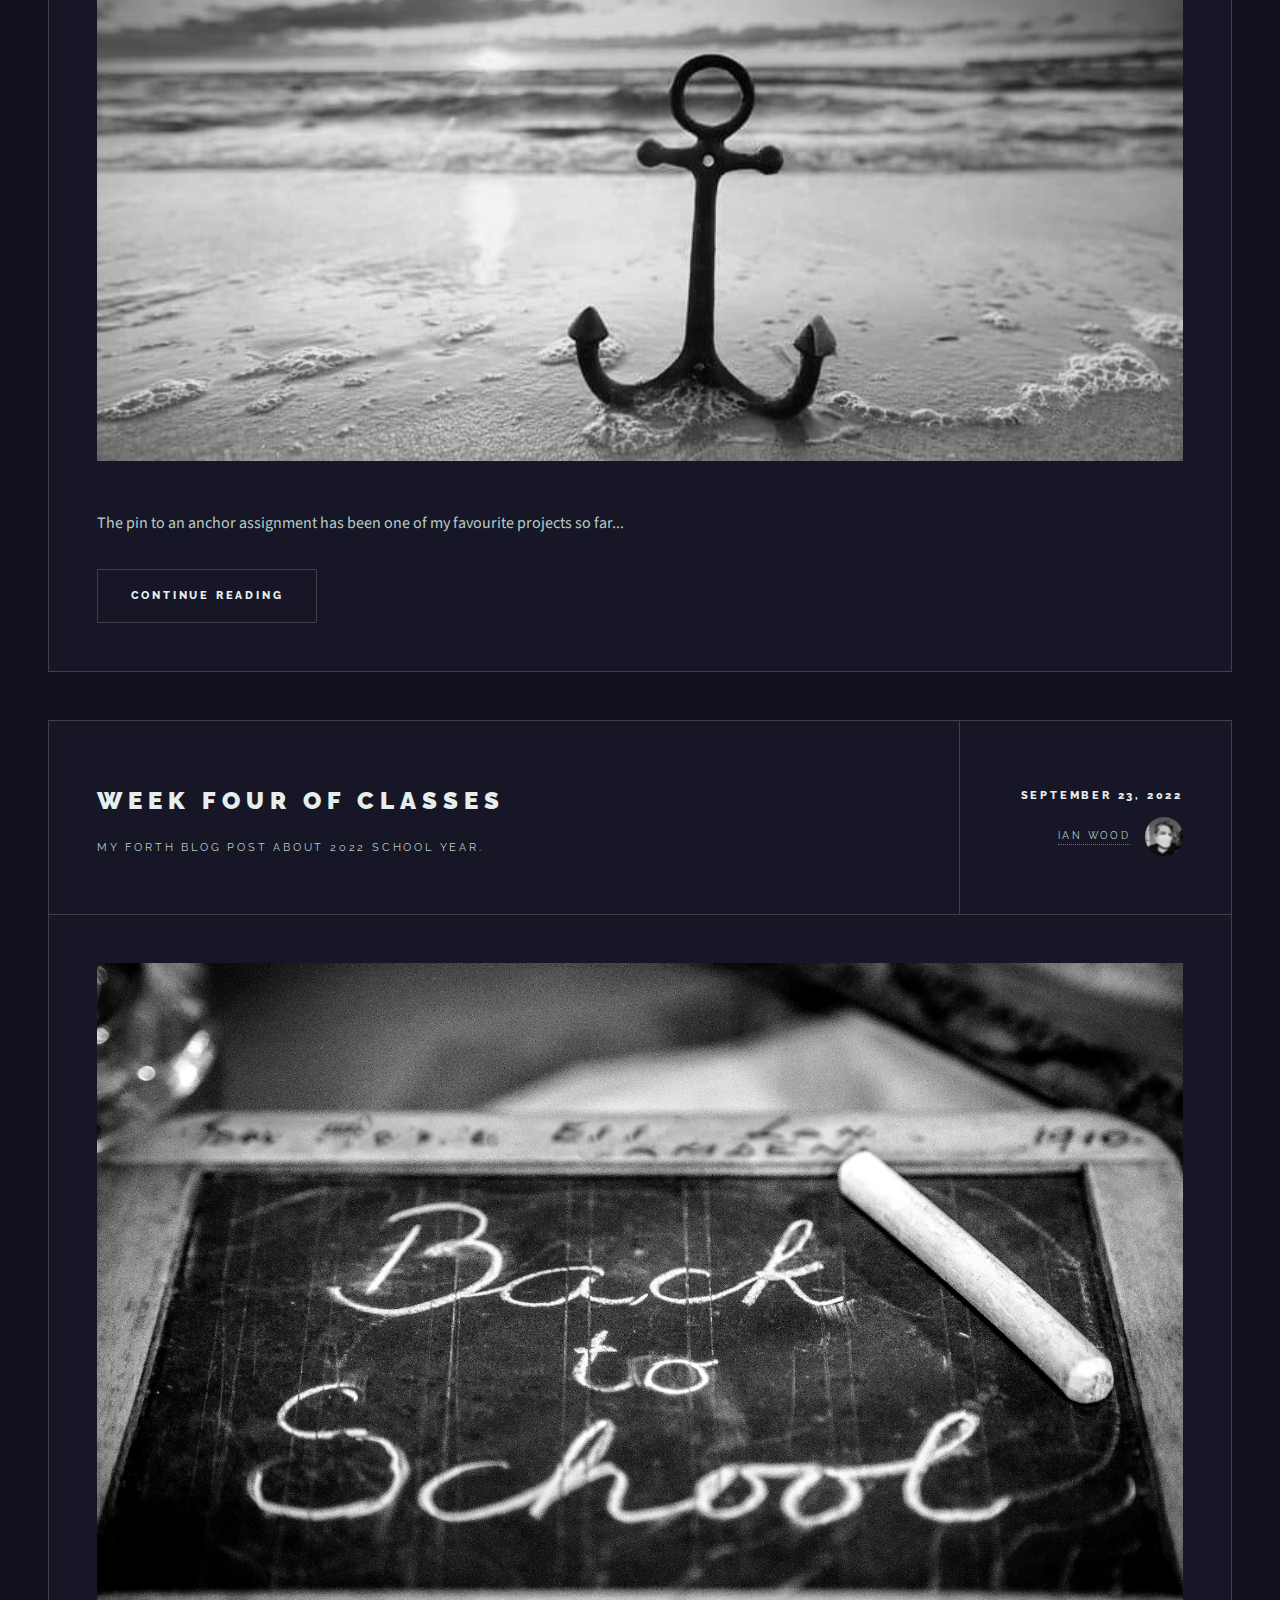
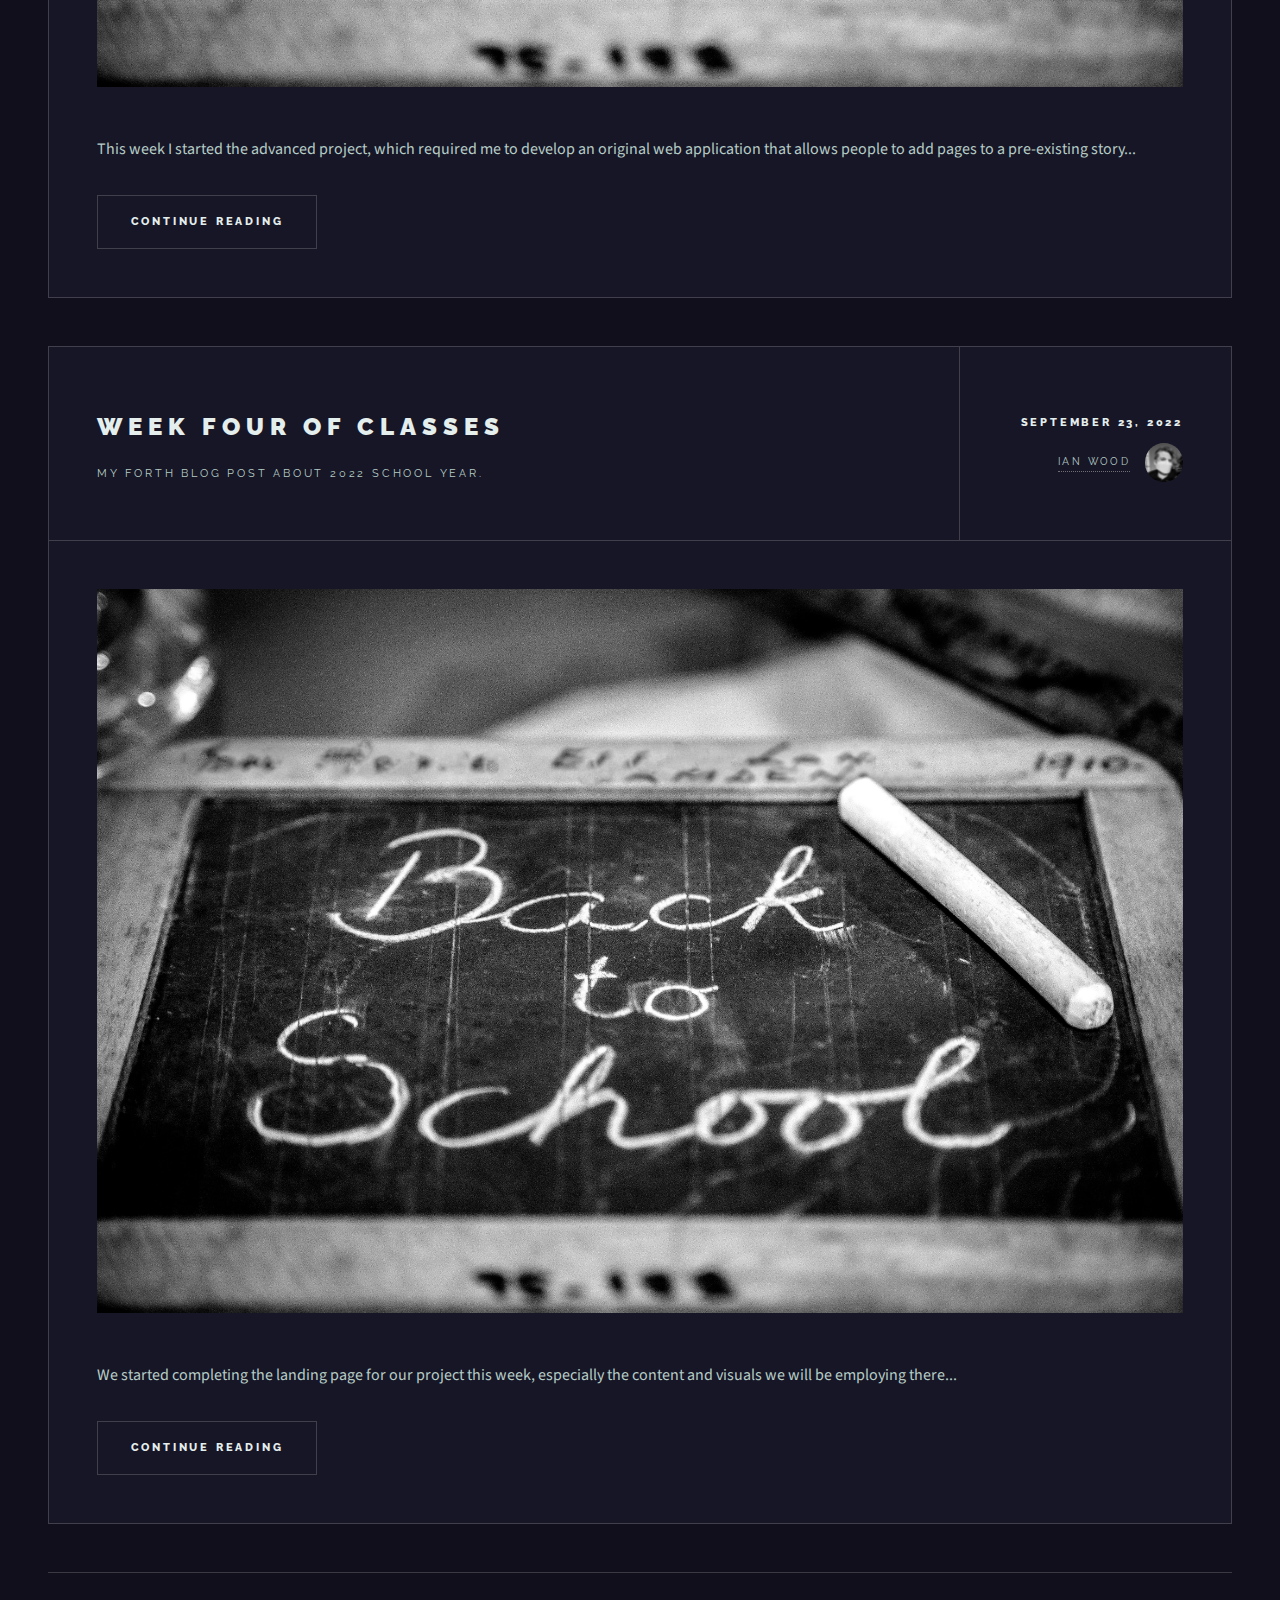
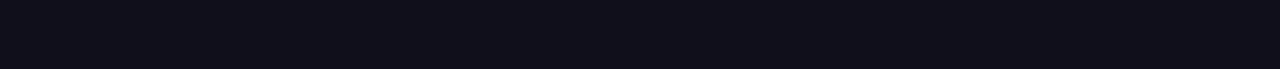
==== commit 8e447529: "Stuff" ====
--- a/index.html
+++ b/index.html
@@ -74,7 +74,7 @@
 										<a href="#" class="author"><span class="name">Ian Wood</span><img src="images/avatar.jpg" alt="" /></a>
 									</div>
 								</header>
-								<a href="single.html" class="image featured"><img src="images/pic01.jpg" alt="" /></a>
+								<a href="week-1.html" class="image featured"><img src="images/pic01.jpg" alt="" /></a>
 								<p>This past week was the first week of classes for me and it was great...</p>
 								<footer>
 									<ul class="actions">
@@ -95,7 +95,7 @@
 									<a href="#" class="author"><span class="name">Ian Wood</span><img src="images/avatar.jpg" alt="" /></a>
 								</div>
 							</header>
-							<a href="single.html" class="image featured"><img src="images/pic02.jpg" alt="" /></a>
+							<a href="week-2.html" class="image featured"><img src="images/pic02.jpg" alt="" /></a>
 							<p>Today I will be discussing how Communism and the rising popularity of AI are contributing to my excellent performance on this assignment...</p>
 							<footer>
 								<ul class="actions">
@@ -116,7 +116,7 @@
 									<a href="#" class="author"><span class="name">Ian Wood</span><img src="images/avatar.jpg" alt="" /></a>
 								</div>
 							</header>
-							<a href="single.html" class="image featured"><img src="images/pic01.jpg" alt="" /></a>
+							<a href="week-3.html" class="image featured"><img src="images/pic03.jpg" alt="" /></a>
 							<p>The pin to an anchor assignment has been one of my favourite projects so far...</p>
 							<footer>
 								<ul class="actions">
@@ -137,7 +137,7 @@
 									<a href="#" class="author"><span class="name">Ian Wood</span><img src="images/avatar.jpg" alt="" /></a>
 								</div>
 							</header>
-							<a href="single.html" class="image featured"><img src="images/pic01.jpg" alt="" /></a>
+							<a href="week-4.html" class="image featured"><img src="images/pic01.jpg" alt="" /></a>
 							<p>This week I started the advanced project, which required me to develop an original web application that allows people to add pages to a pre-existing story...</p>
 							<footer>
 								<ul class="actions">
@@ -158,7 +158,7 @@
 									<a href="#" class="author"><span class="name">Ian Wood</span><img src="images/avatar.jpg" alt="" /></a>
 								</div>
 							</header>
-							<a href="single.html" class="image featured"><img src="images/pic01.jpg" alt="" /></a>
+							<a href="week-5.html" class="image featured"><img src="images/pic01.jpg" alt="" /></a>
 							<p>We started completing the landing page for our project this week, especially the content and visuals we will be employing there...</p>
 							<footer>
 								<ul class="actions">
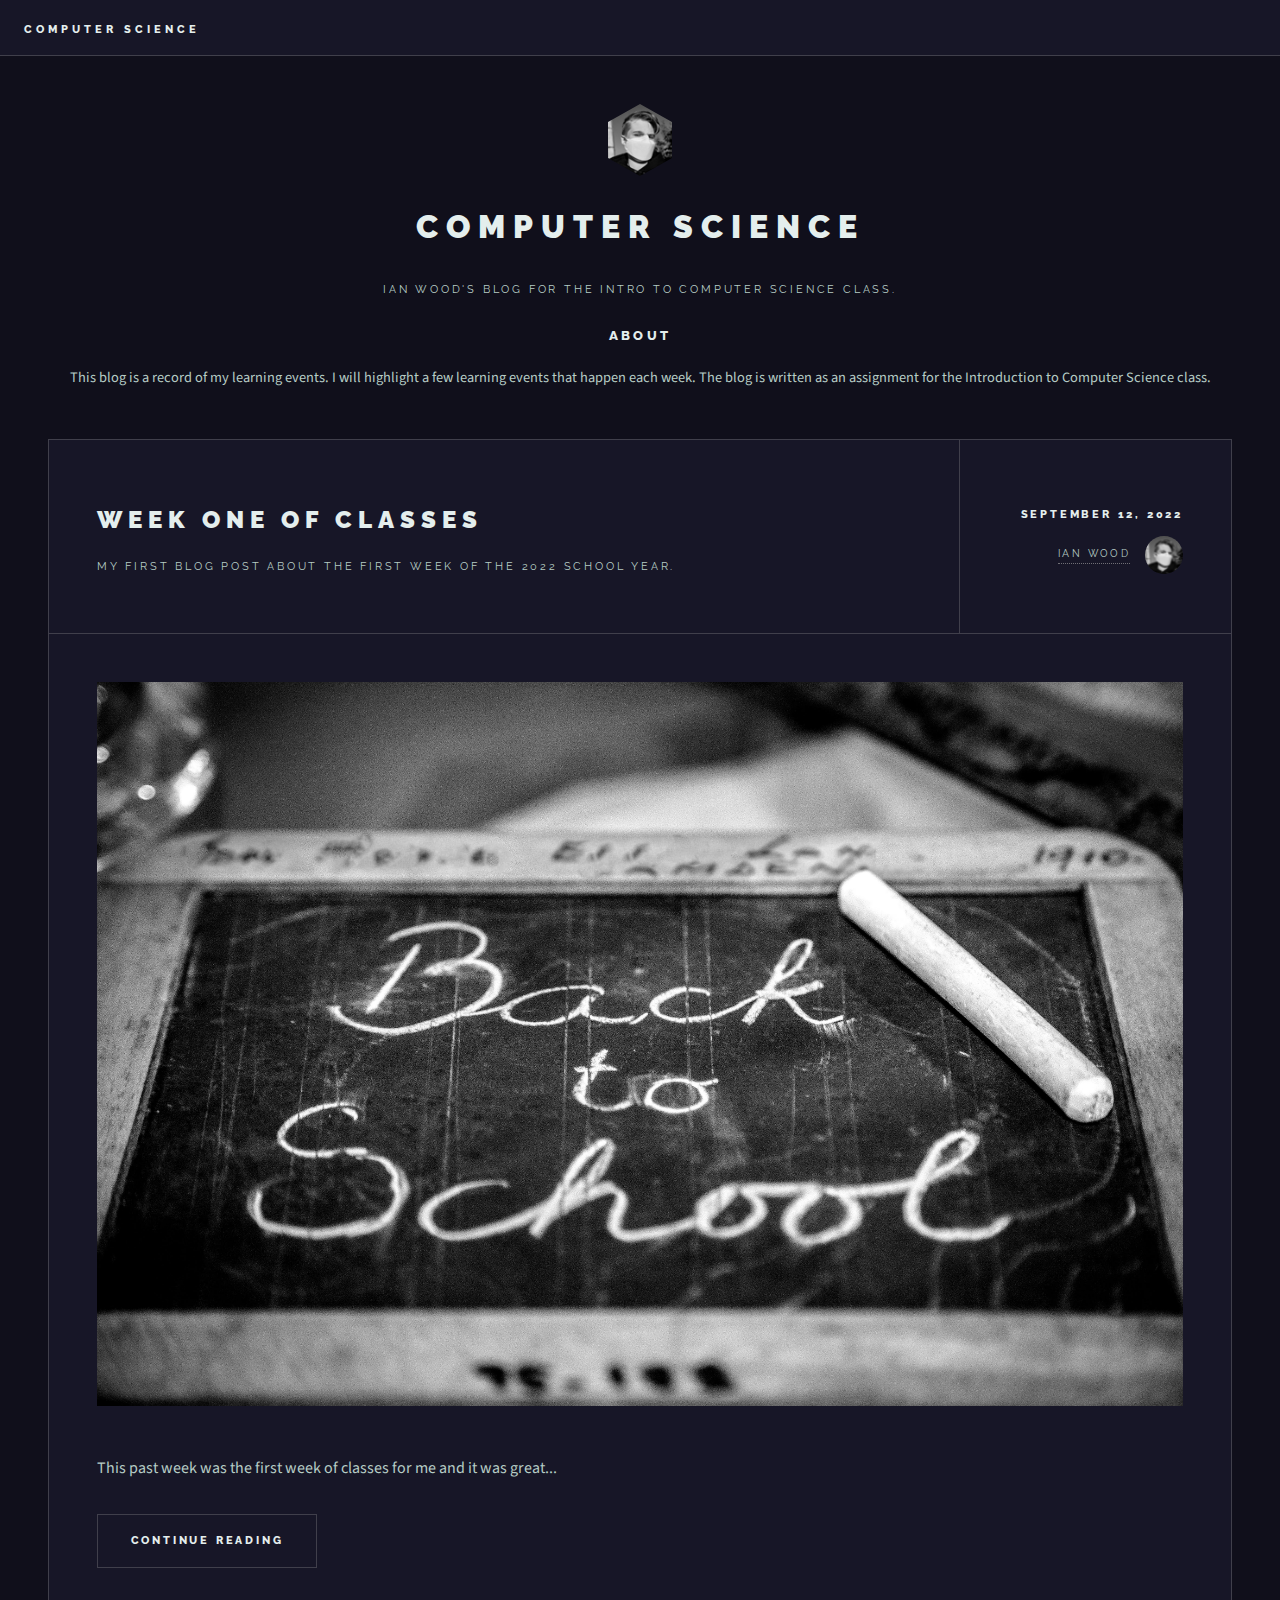
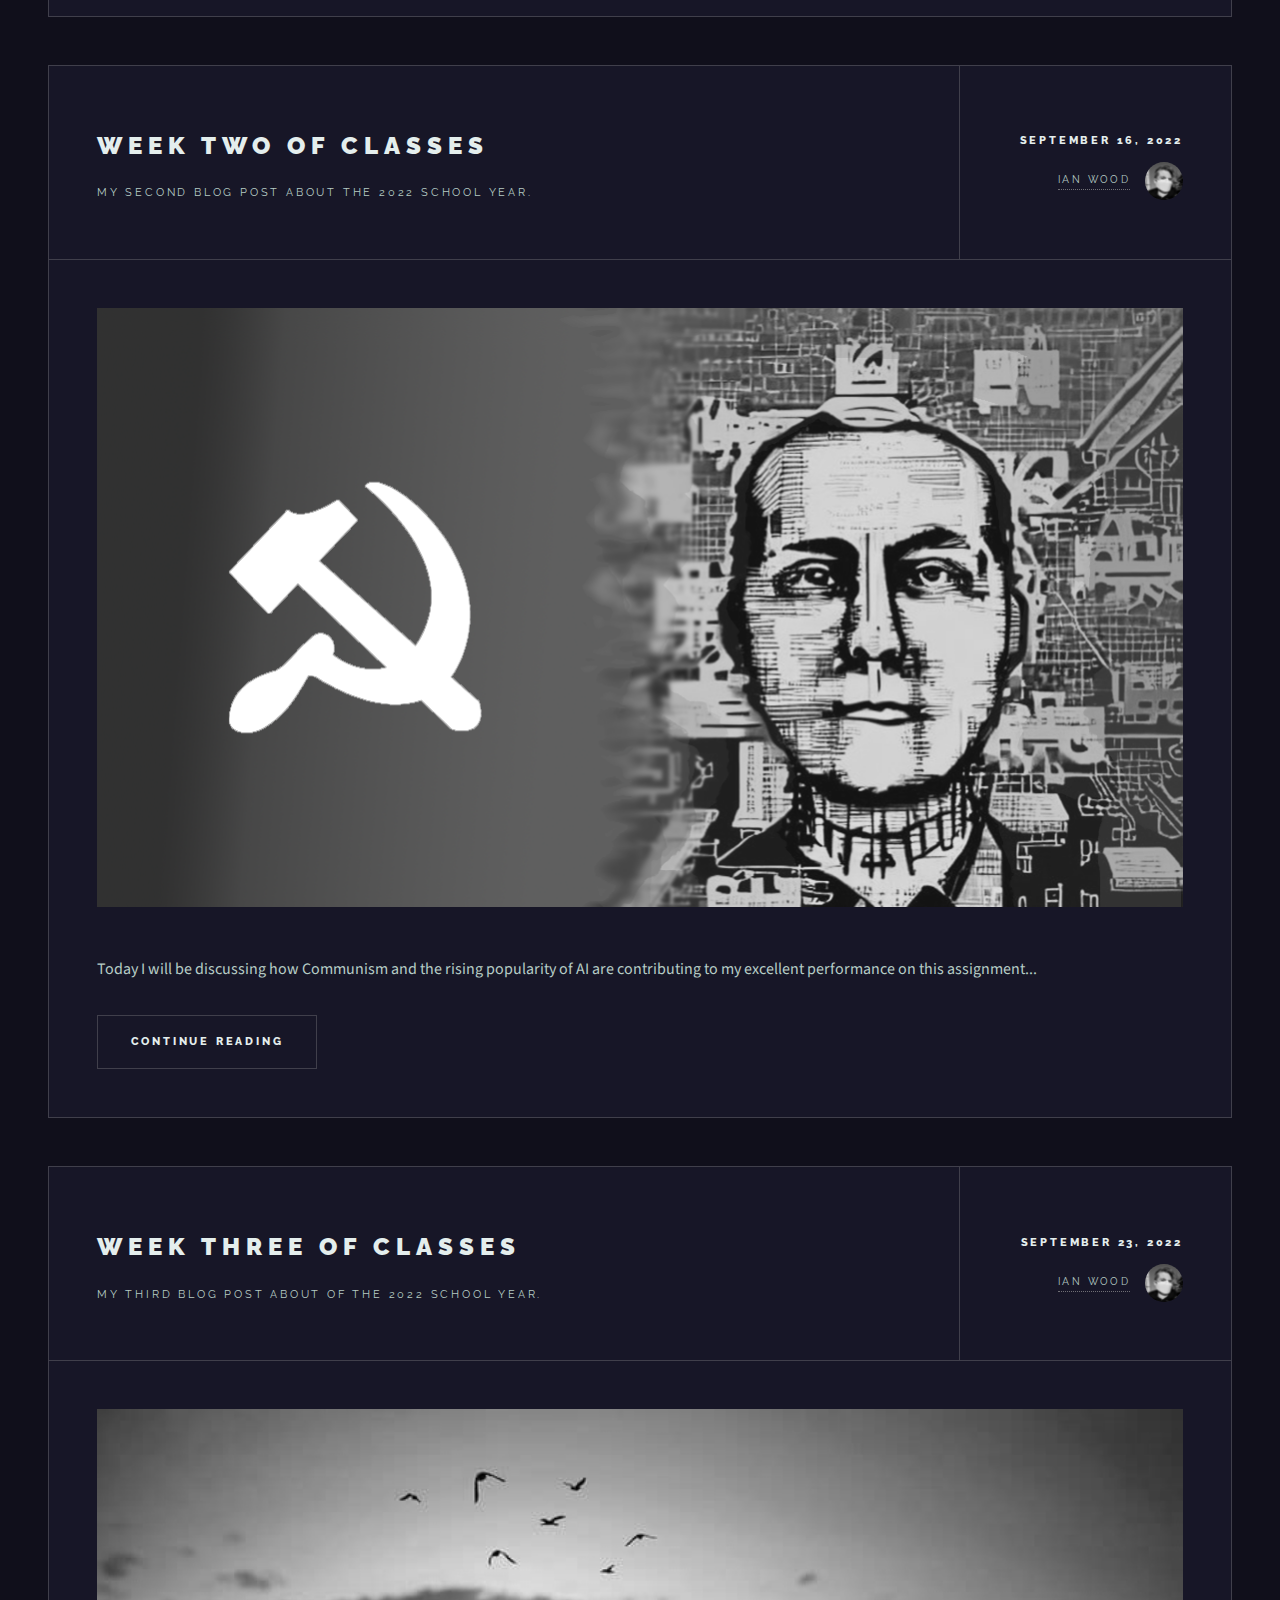
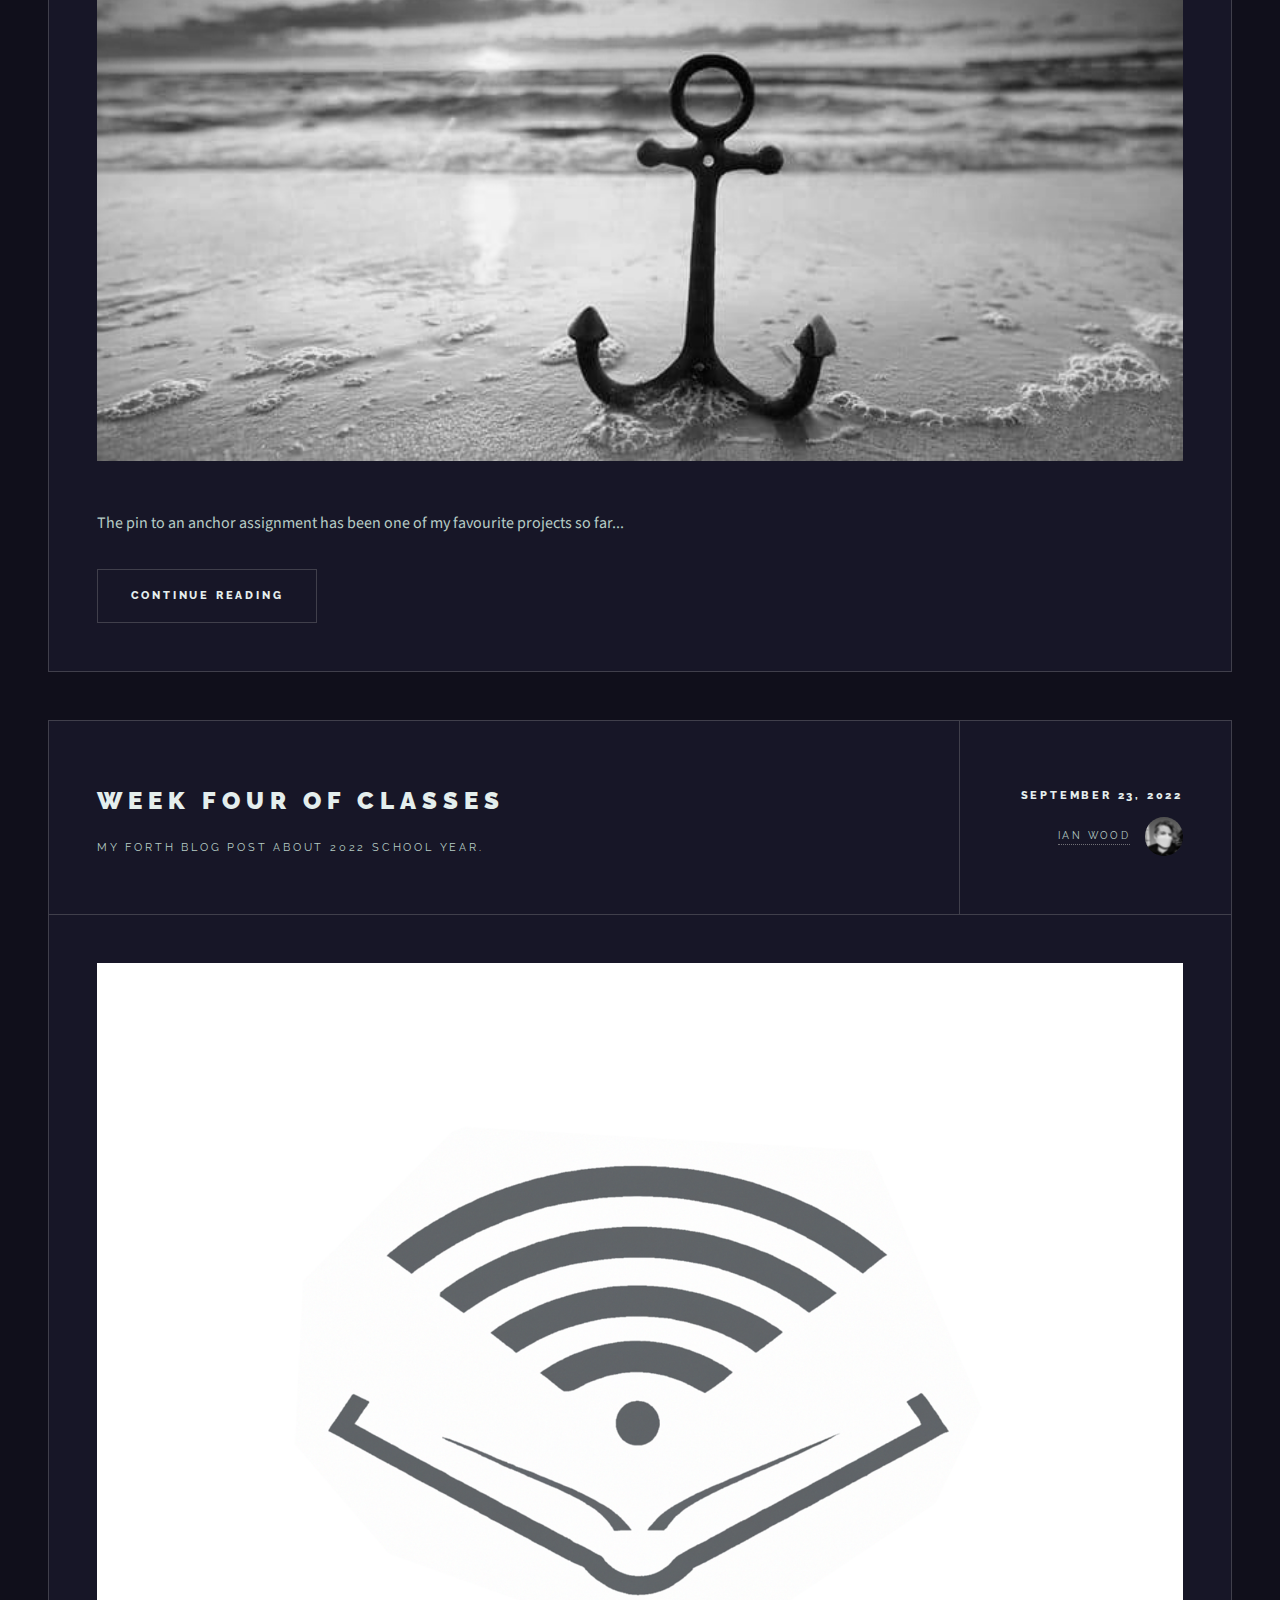
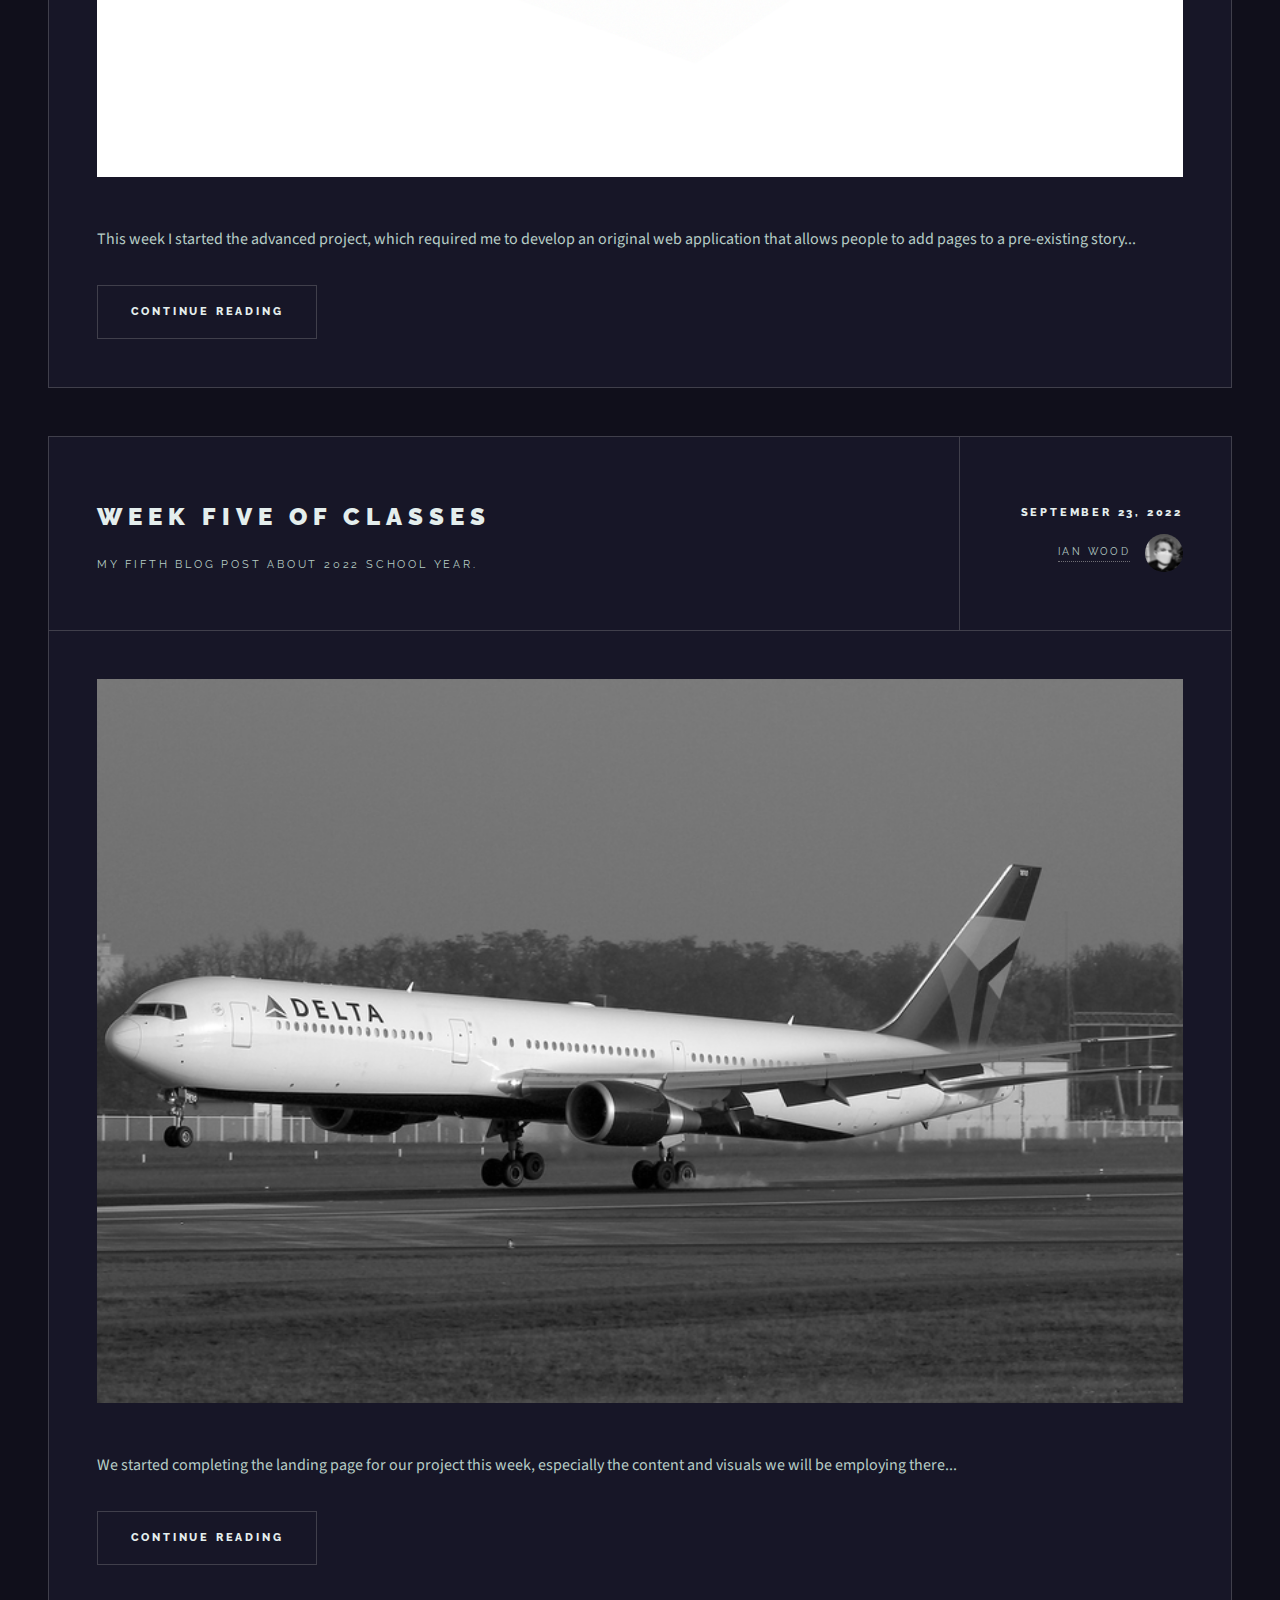
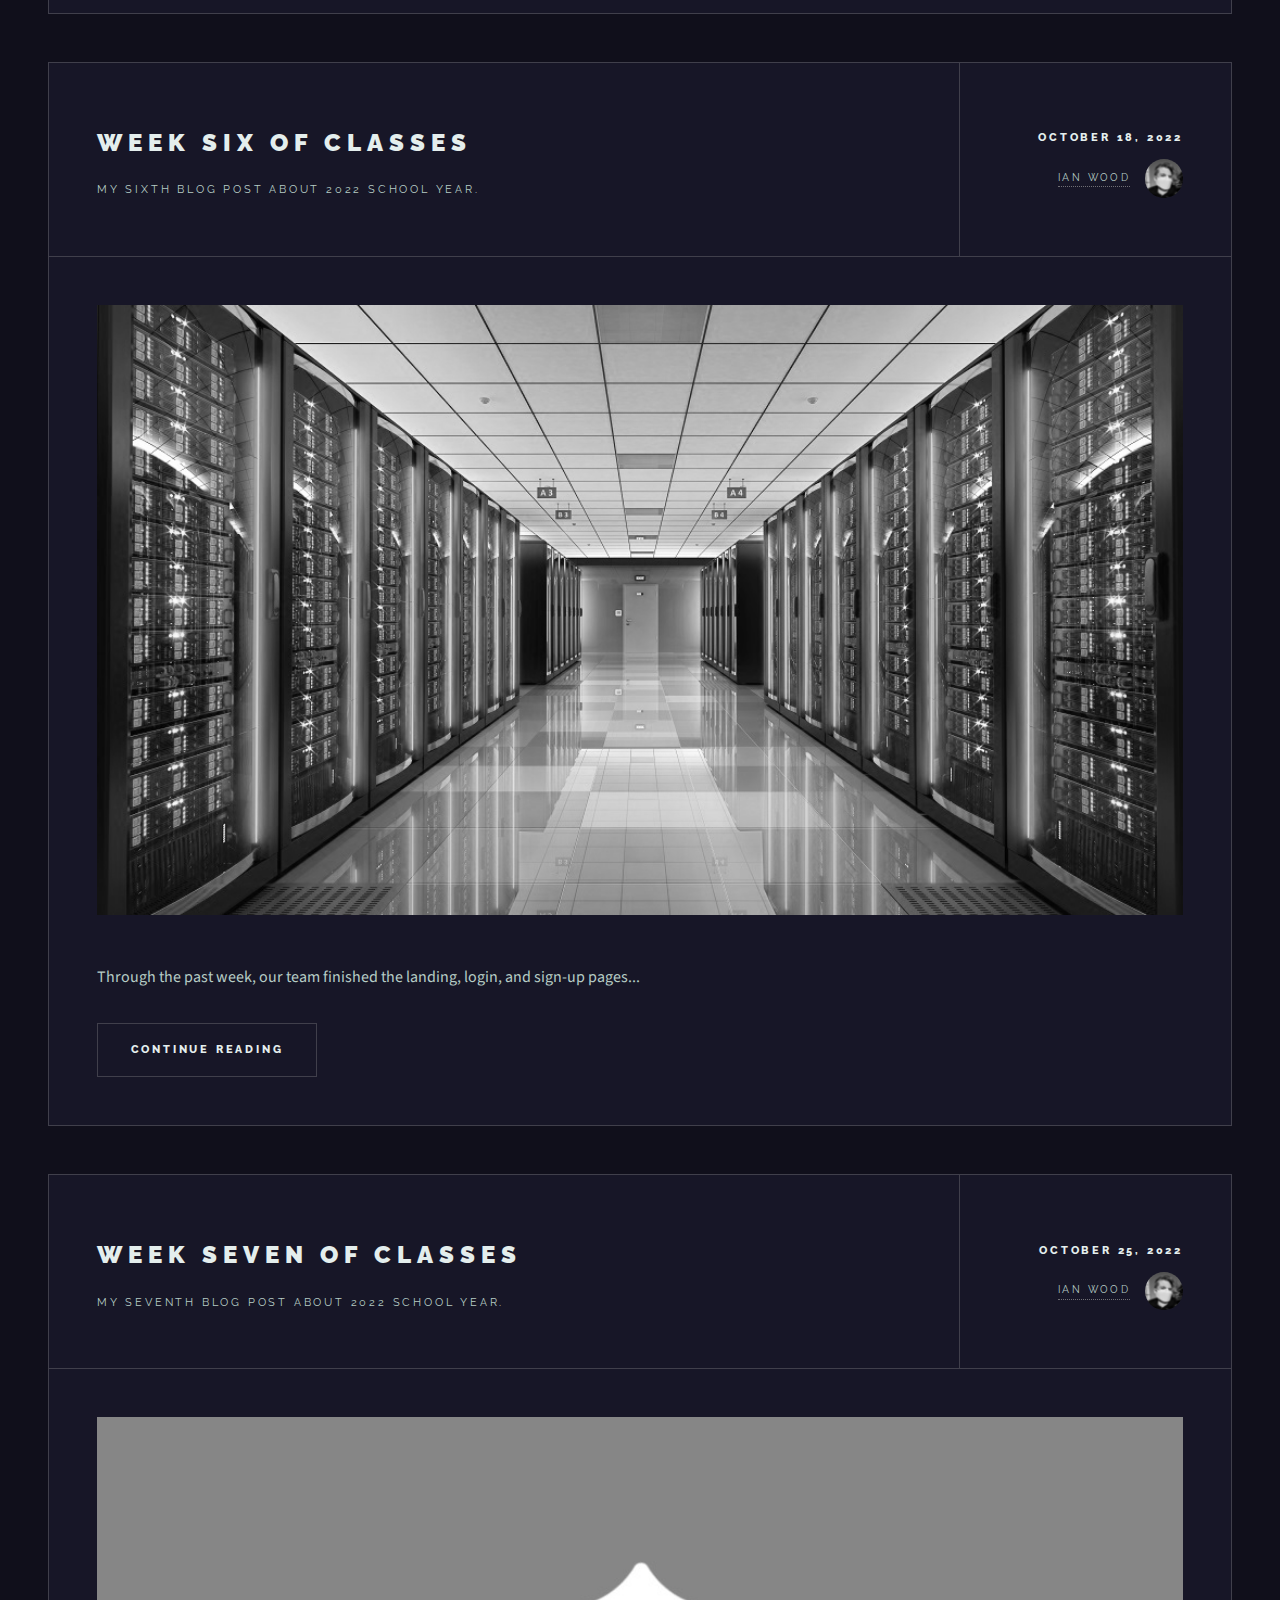
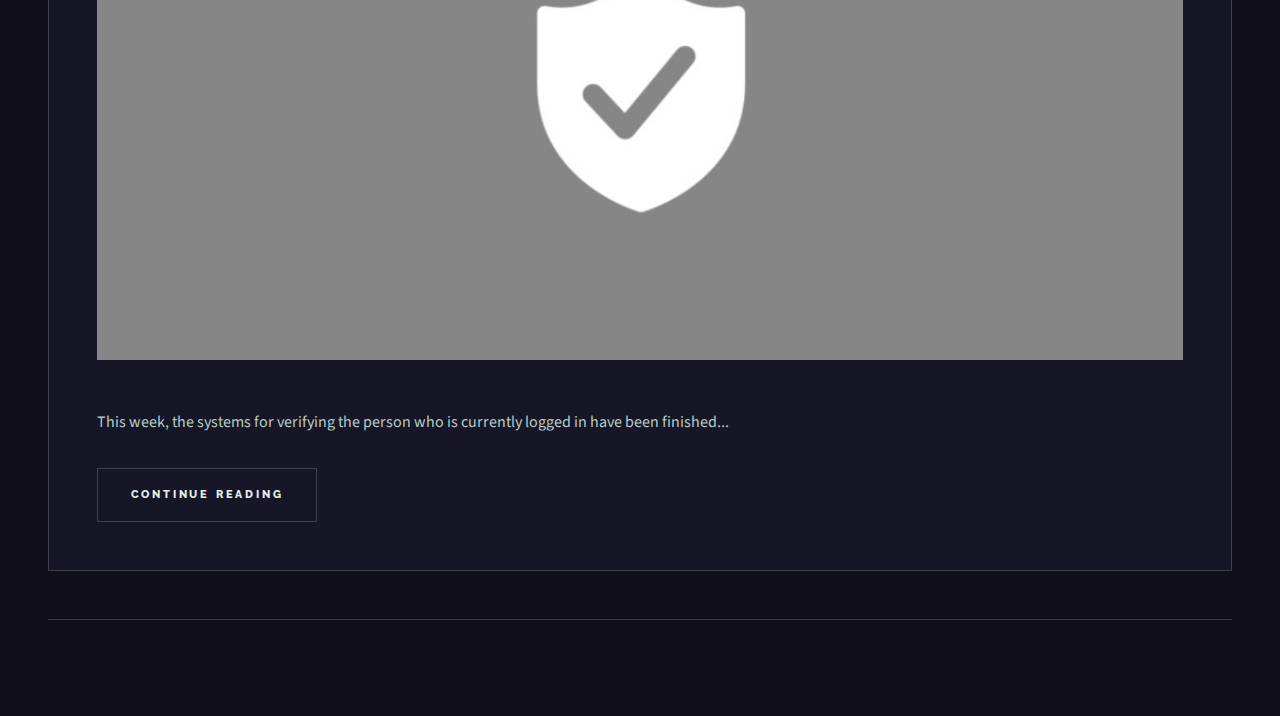
==== commit f968df4b: "Added new pages" ====
--- a/index.html
+++ b/index.html
@@ -137,7 +137,7 @@
 									<a href="#" class="author"><span class="name">Ian Wood</span><img src="images/avatar.jpg" alt="" /></a>
 								</div>
 							</header>
-							<a href="week-4.html" class="image featured"><img src="images/pic01.jpg" alt="" /></a>
+							<a href="week-4.html" class="image featured"><img src="images/pic04.jpg" alt="" /></a>
 							<p>This week I started the advanced project, which required me to develop an original web application that allows people to add pages to a pre-existing story...</p>
 							<footer>
 								<ul class="actions">
@@ -150,15 +150,15 @@
 						<article class="post">
 							<header>
 								<div class="title">
-									<h2><a href="week-5.html">Week Four of Classes</a></h2>
-									<p>My forth blog post about 2022 school year.</p>
+									<h2><a href="week-5.html">Week Five of Classes</a></h2>
+									<p>My fifth blog post about 2022 school year.</p>
 								</div>
 								<div class="meta">
 									<time class="published" datetime="2022-9-12">September 23, 2022</time>
 									<a href="#" class="author"><span class="name">Ian Wood</span><img src="images/avatar.jpg" alt="" /></a>
 								</div>
 							</header>
-							<a href="week-5.html" class="image featured"><img src="images/pic01.jpg" alt="" /></a>
+							<a href="week-5.html" class="image featured"><img src="images/pic05.jpg" alt="" /></a>
 							<p>We started completing the landing page for our project this week, especially the content and visuals we will be employing there...</p>
 							<footer>
 								<ul class="actions">
@@ -167,6 +167,47 @@
 							</footer>
 						</article>
 
+						<!-- Post 6-->
+						<article class="post">
+							<header>
+								<div class="title">
+									<h2><a href="week-6.html">Week Six of Classes</a></h2>
+									<p>My sixth blog post about 2022 school year.</p>
+								</div>
+								<div class="meta">
+									<time class="published" datetime="2022-10-18">October 18, 2022</time>
+									<a href="#" class="author"><span class="name">Ian Wood</span><img src="images/avatar.jpg" alt="" /></a>
+								</div>
+							</header>
+							<a href="week-6.html" class="image featured"><img src="images/pic06.jpg" alt="" /></a>
+							<p>Through the past week, our team finished the landing, login, and sign-up pages...</p>
+							<footer>
+								<ul class="actions">
+									<li><a href="week-6.html" class="button large">Continue Reading</a></li>
+								</ul>
+							</footer>
+						</article> 
+						
+						<!-- Post 7-->
+						<article class="post">
+							<header>
+								<div class="title">
+									<h2><a href="week-7.html">Week Seven of Classes</a></h2>
+									<p>My seventh blog post about 2022 school year.</p>
+								</div>
+								<div class="meta">
+									<time class="published" datetime="2022-10-25">October 25, 2022</time>
+									<a href="#" class="author"><span class="name">Ian Wood</span><img src="images/avatar.jpg" alt="" /></a>
+								</div>
+							</header>
+							<a href="week-7.html" class="image featured"><img src="images/pic07.jpg" alt="" /></a>
+							<p>This week, the systems for verifying the person who is currently logged in have been finished...</p>
+							<footer>
+								<ul class="actions">
+									<li><a href="week-7.html" class="button large">Continue Reading</a></li>
+								</ul>
+							</footer>
+						</article> 
 					</div>
 
 				<!-- Sidebar -->
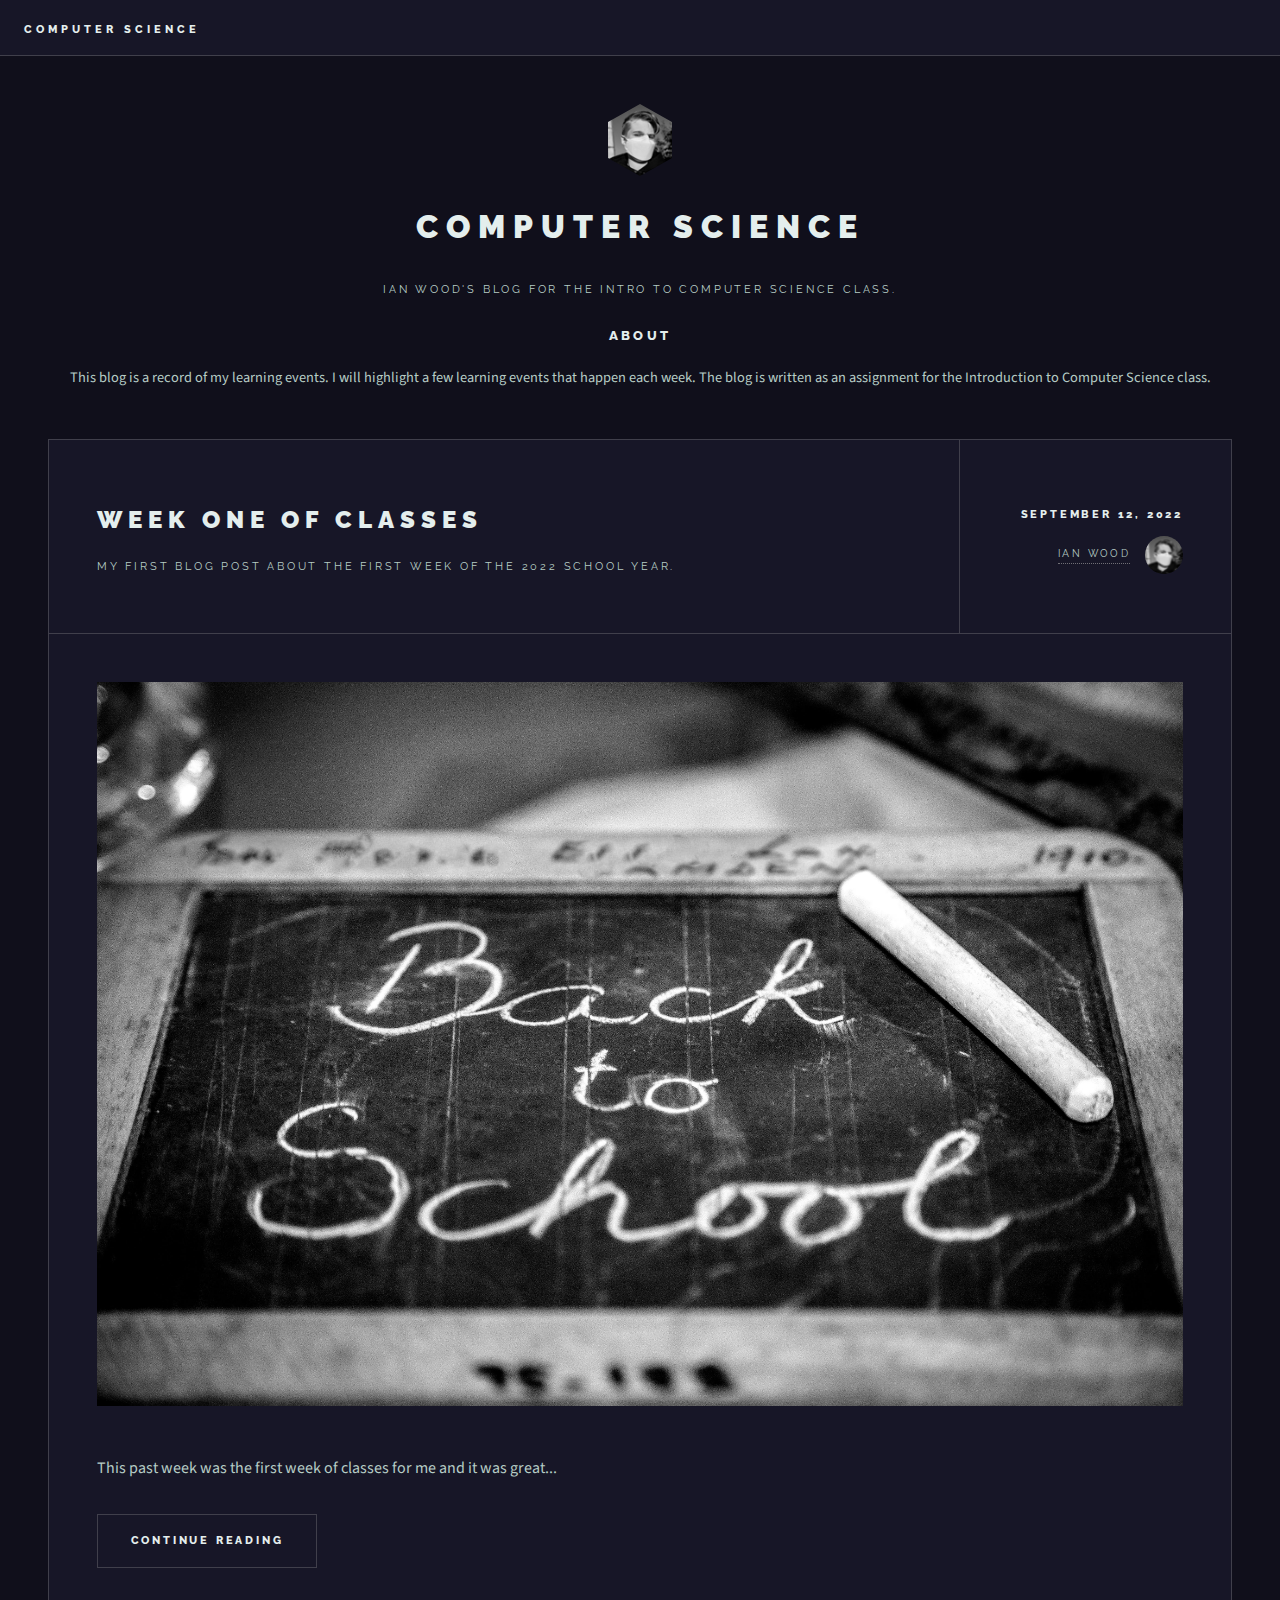
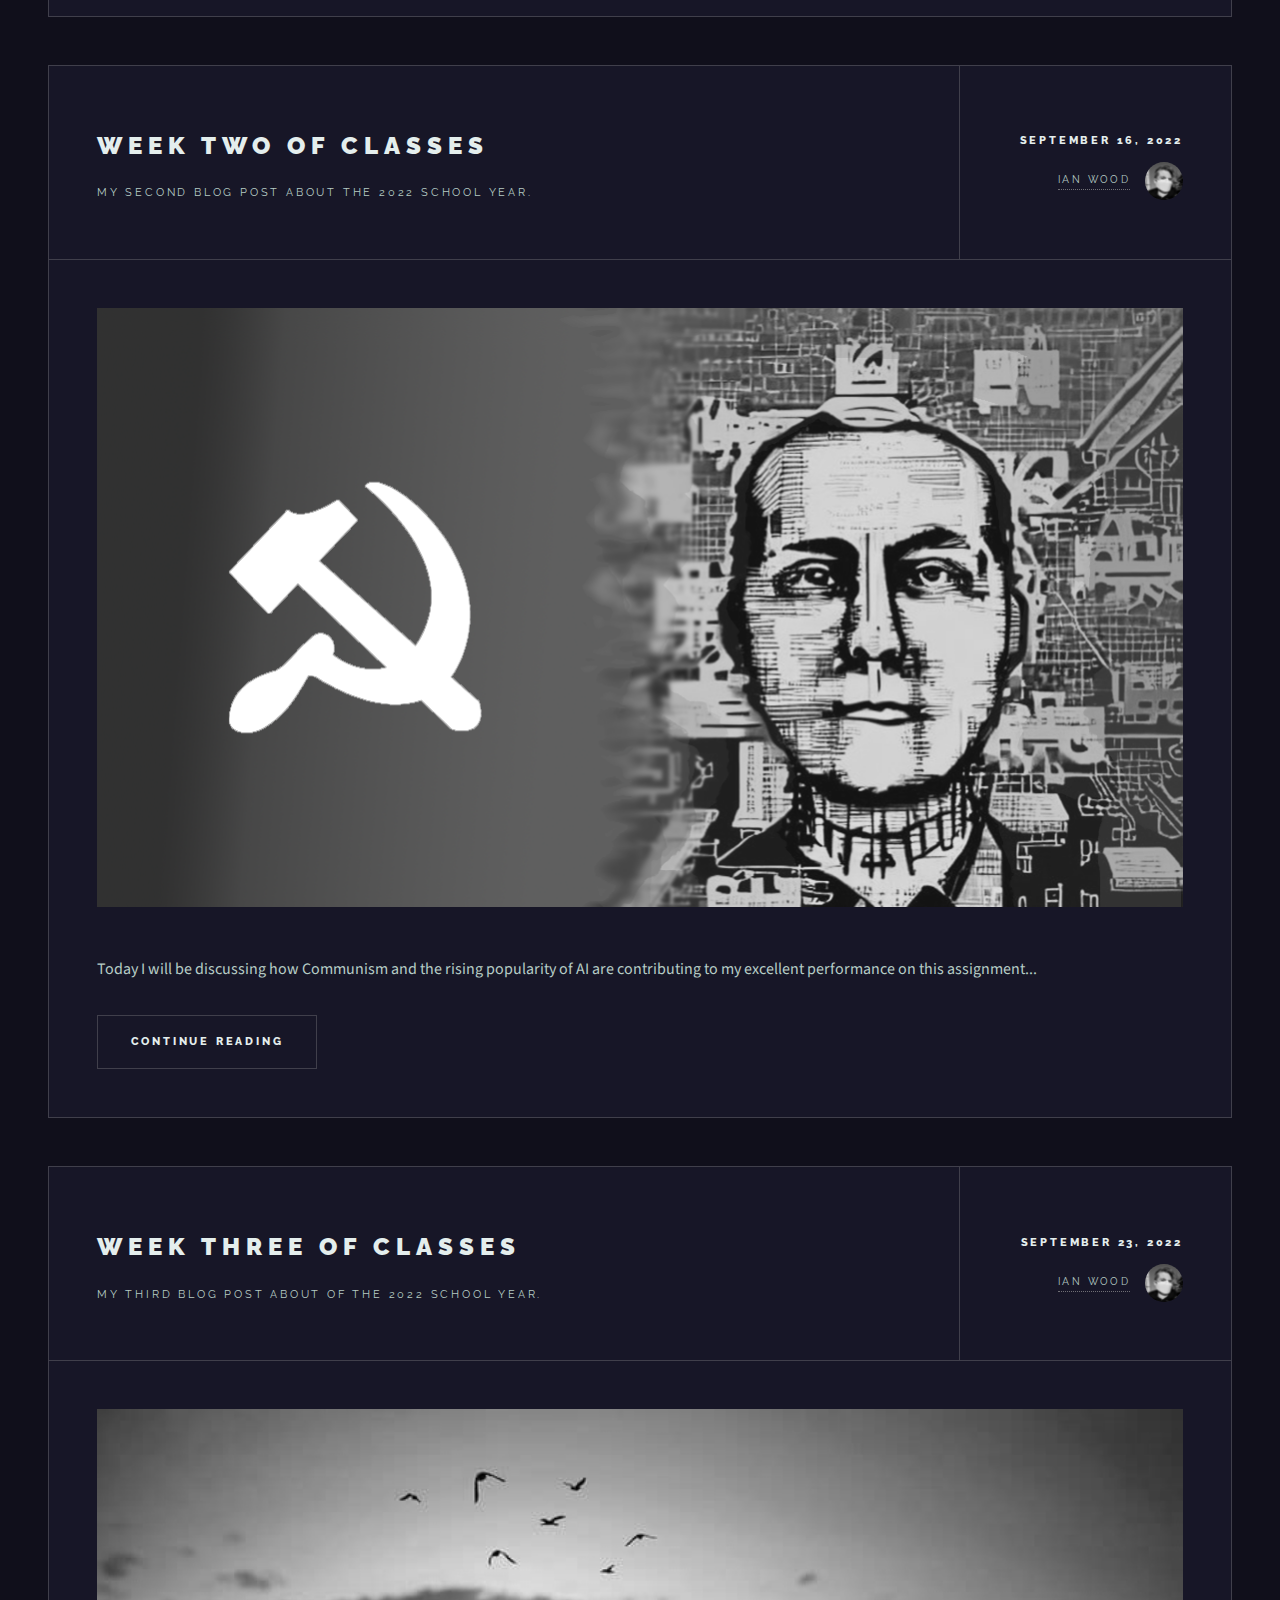
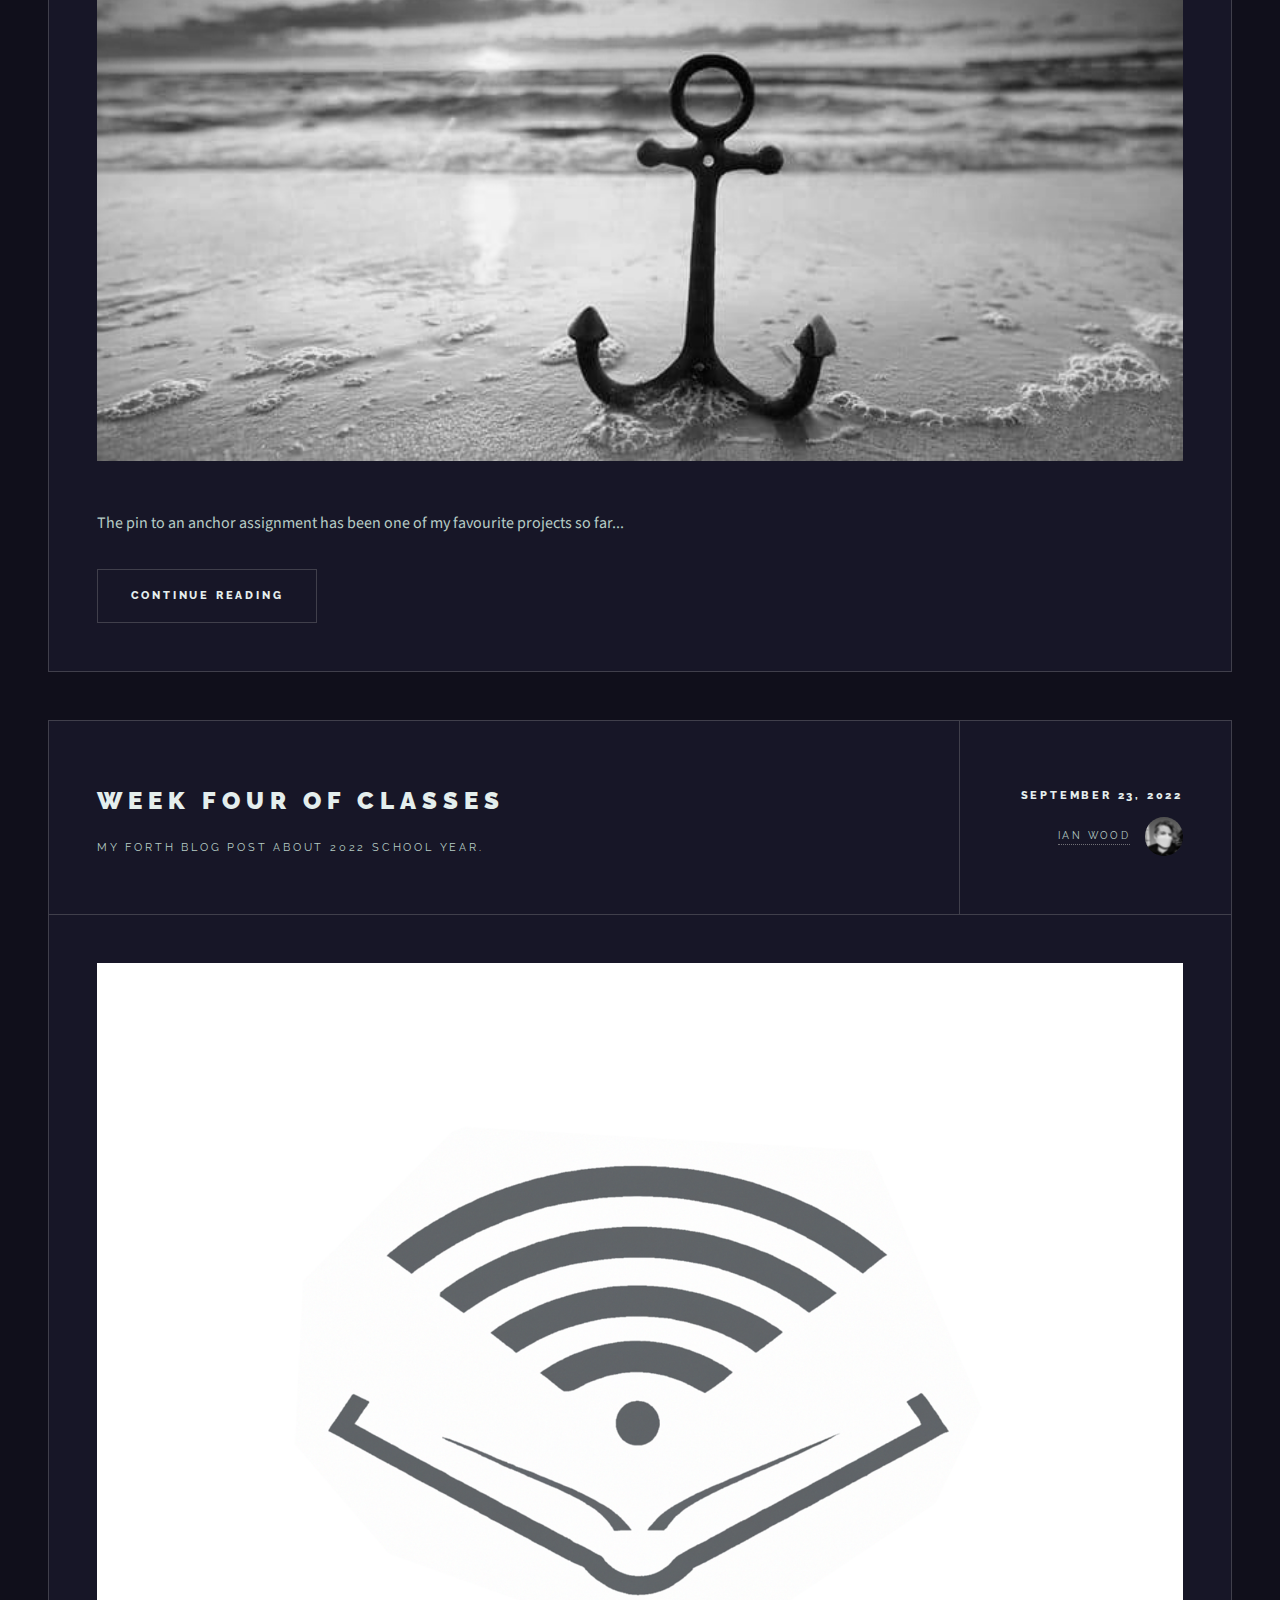
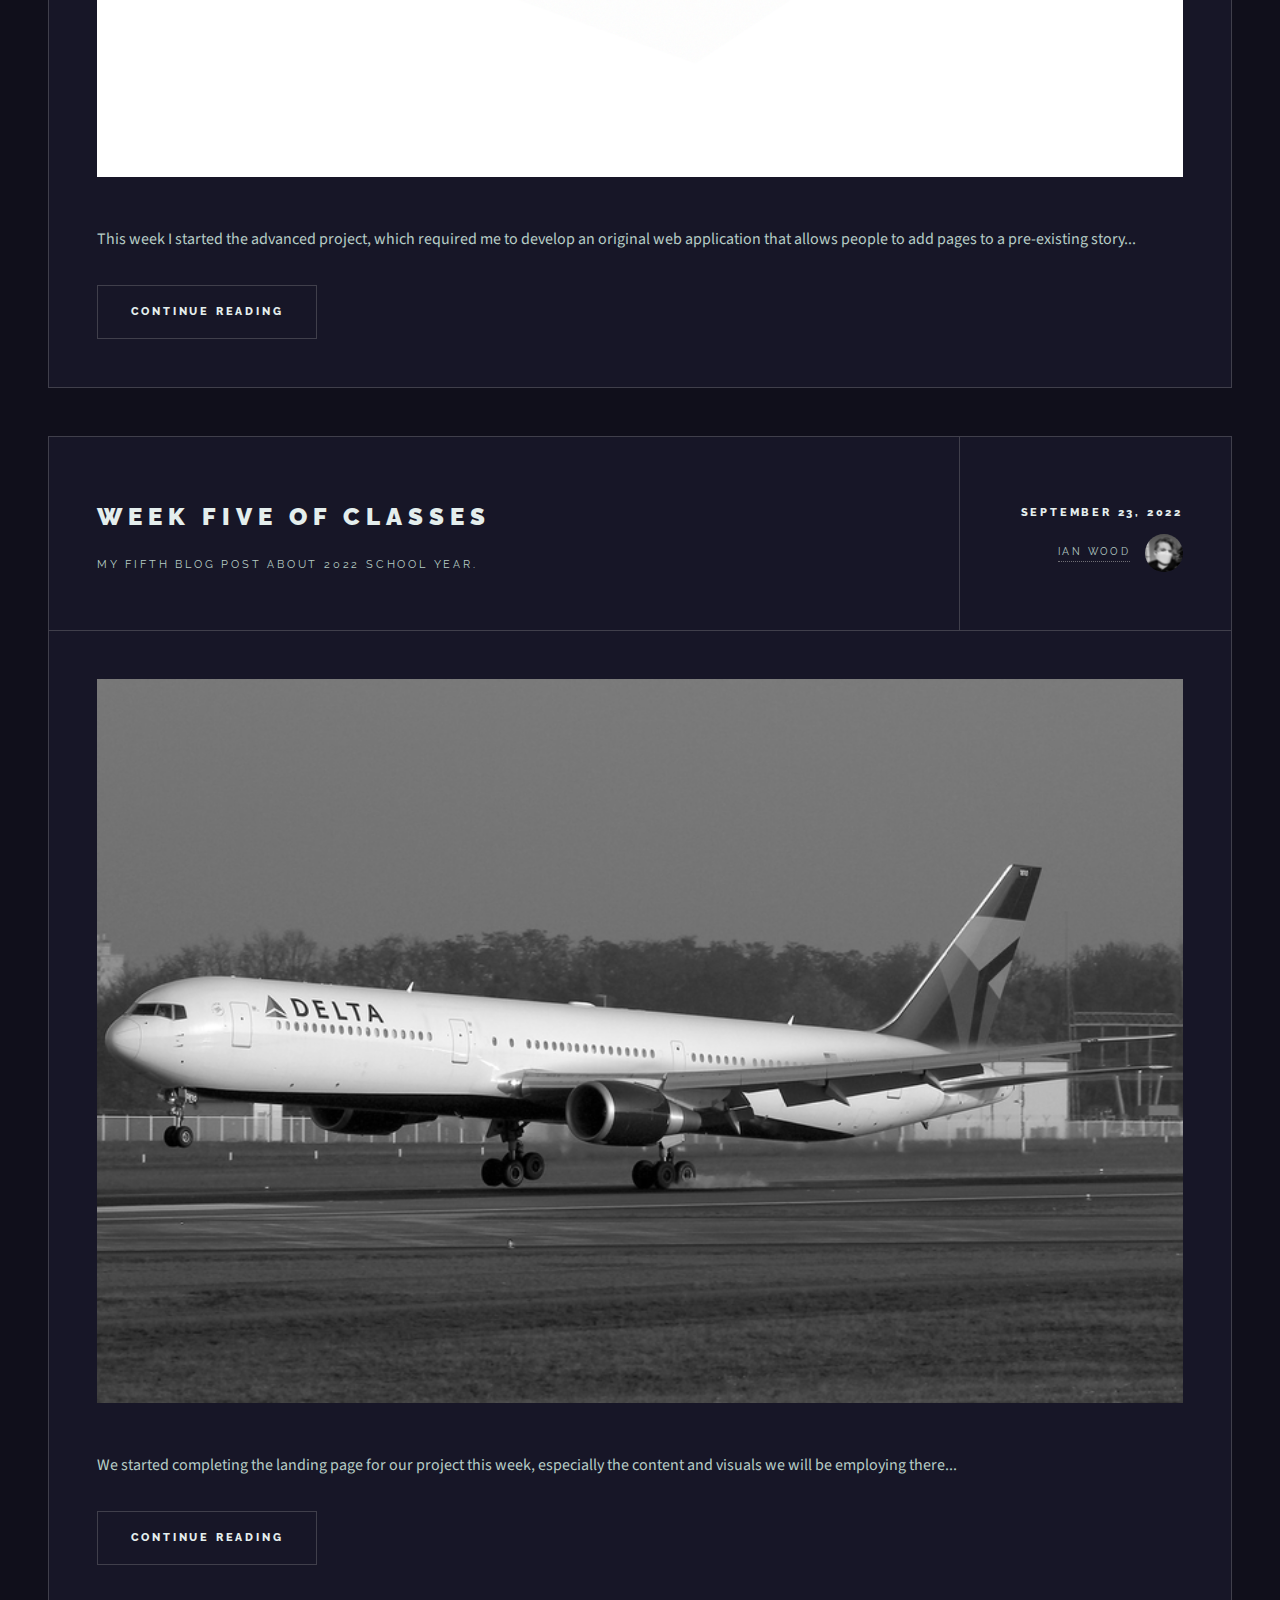
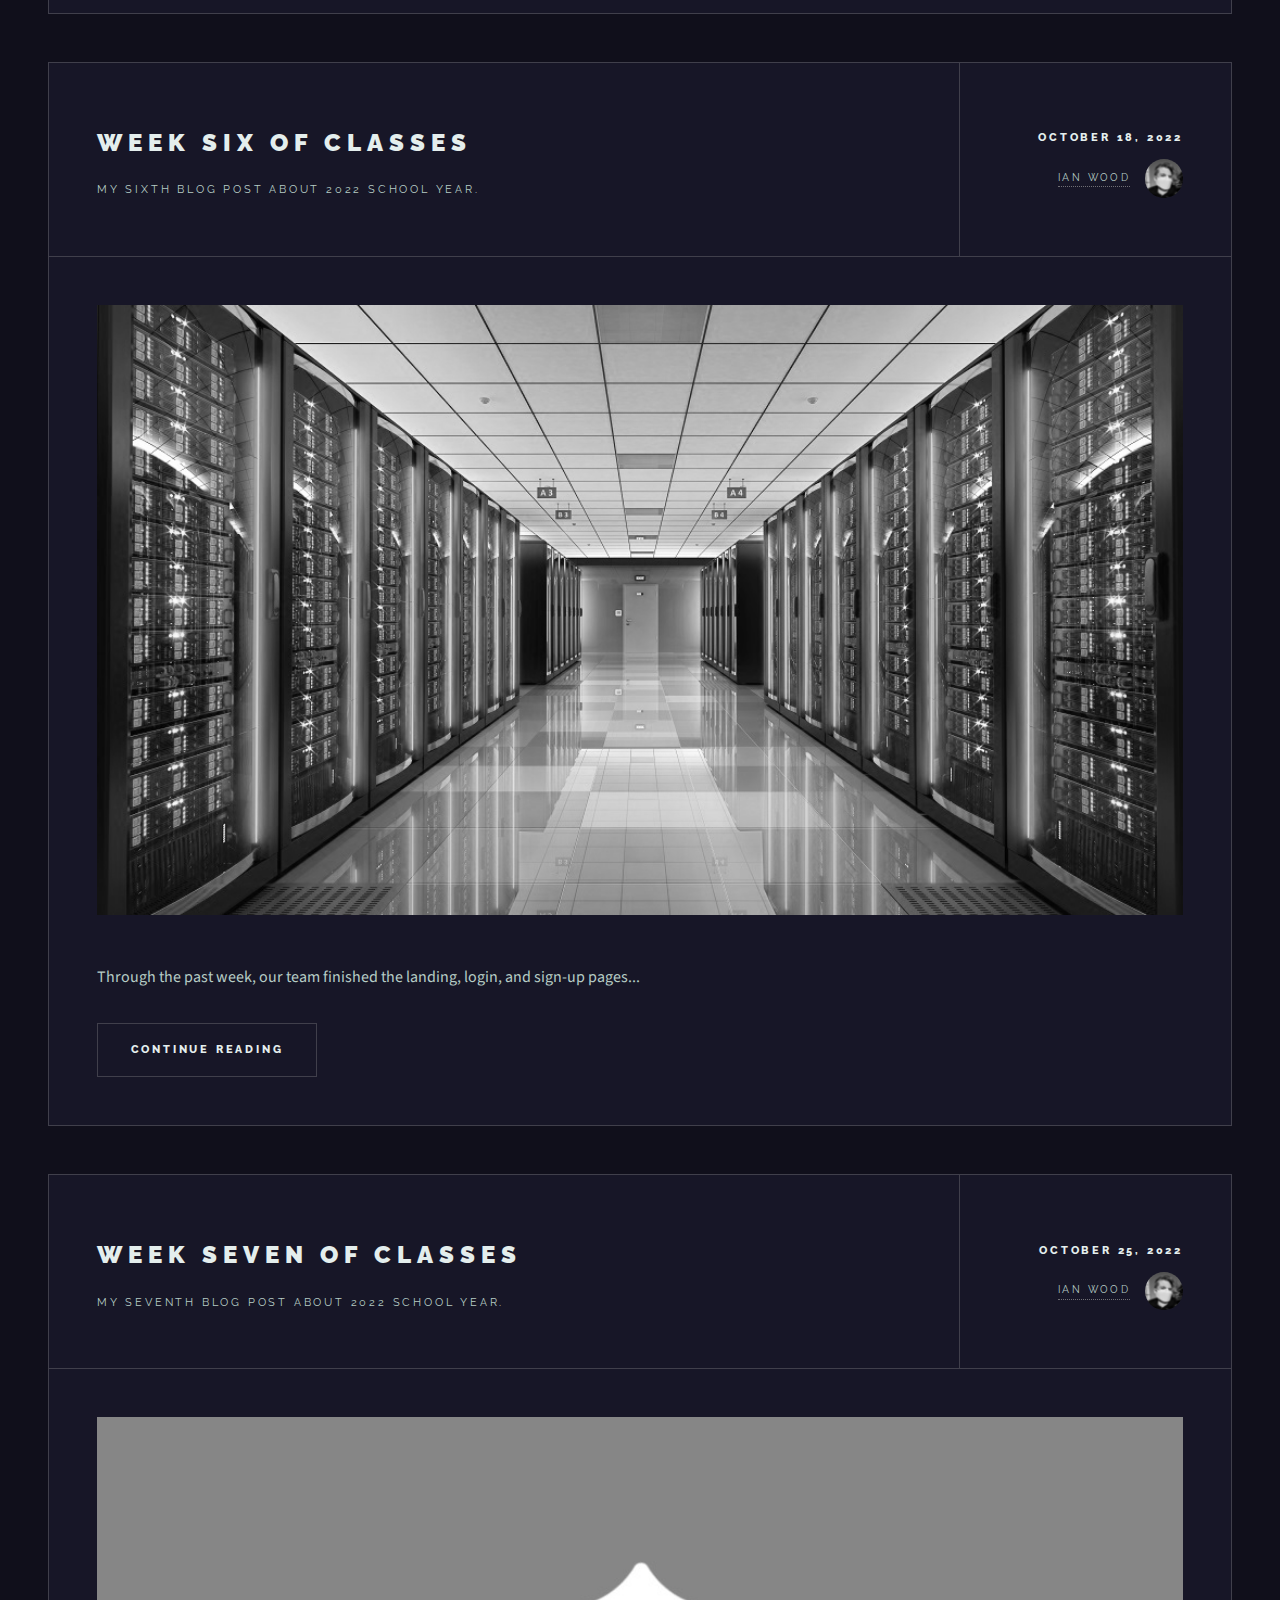
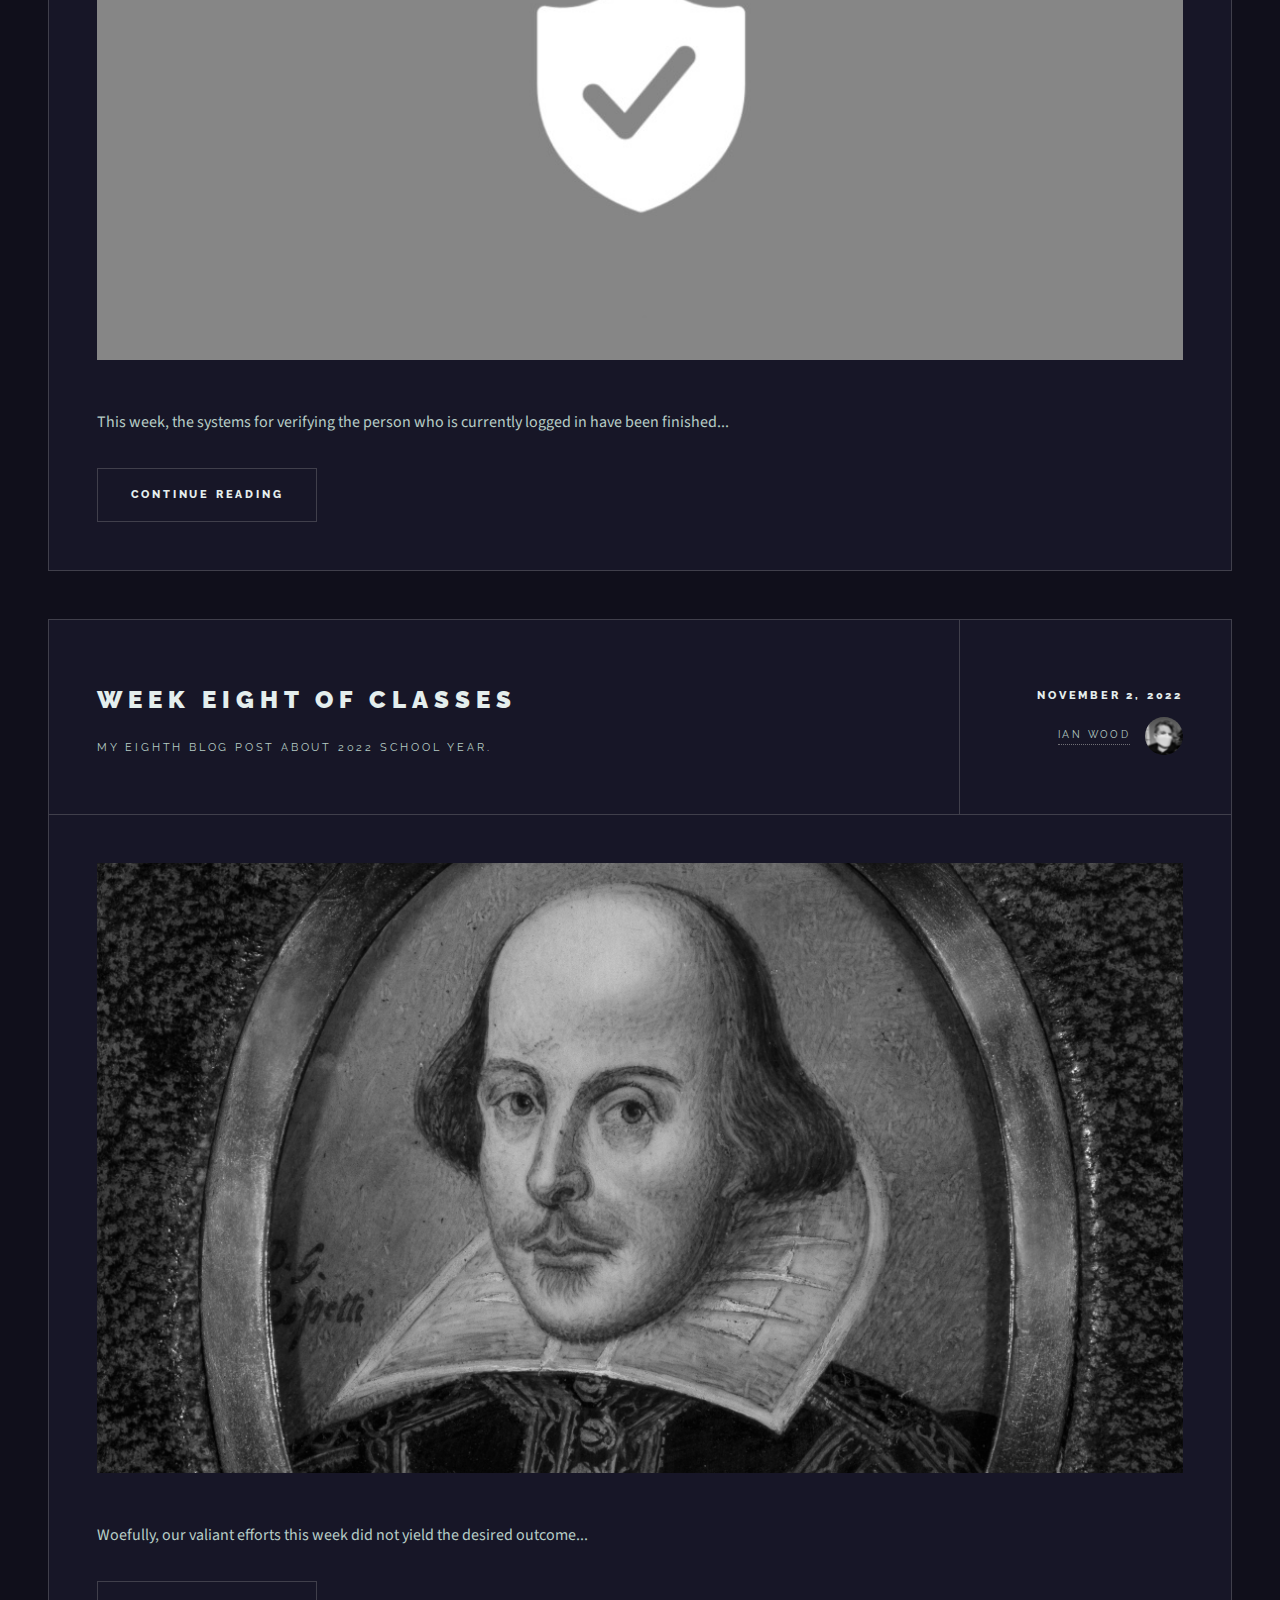
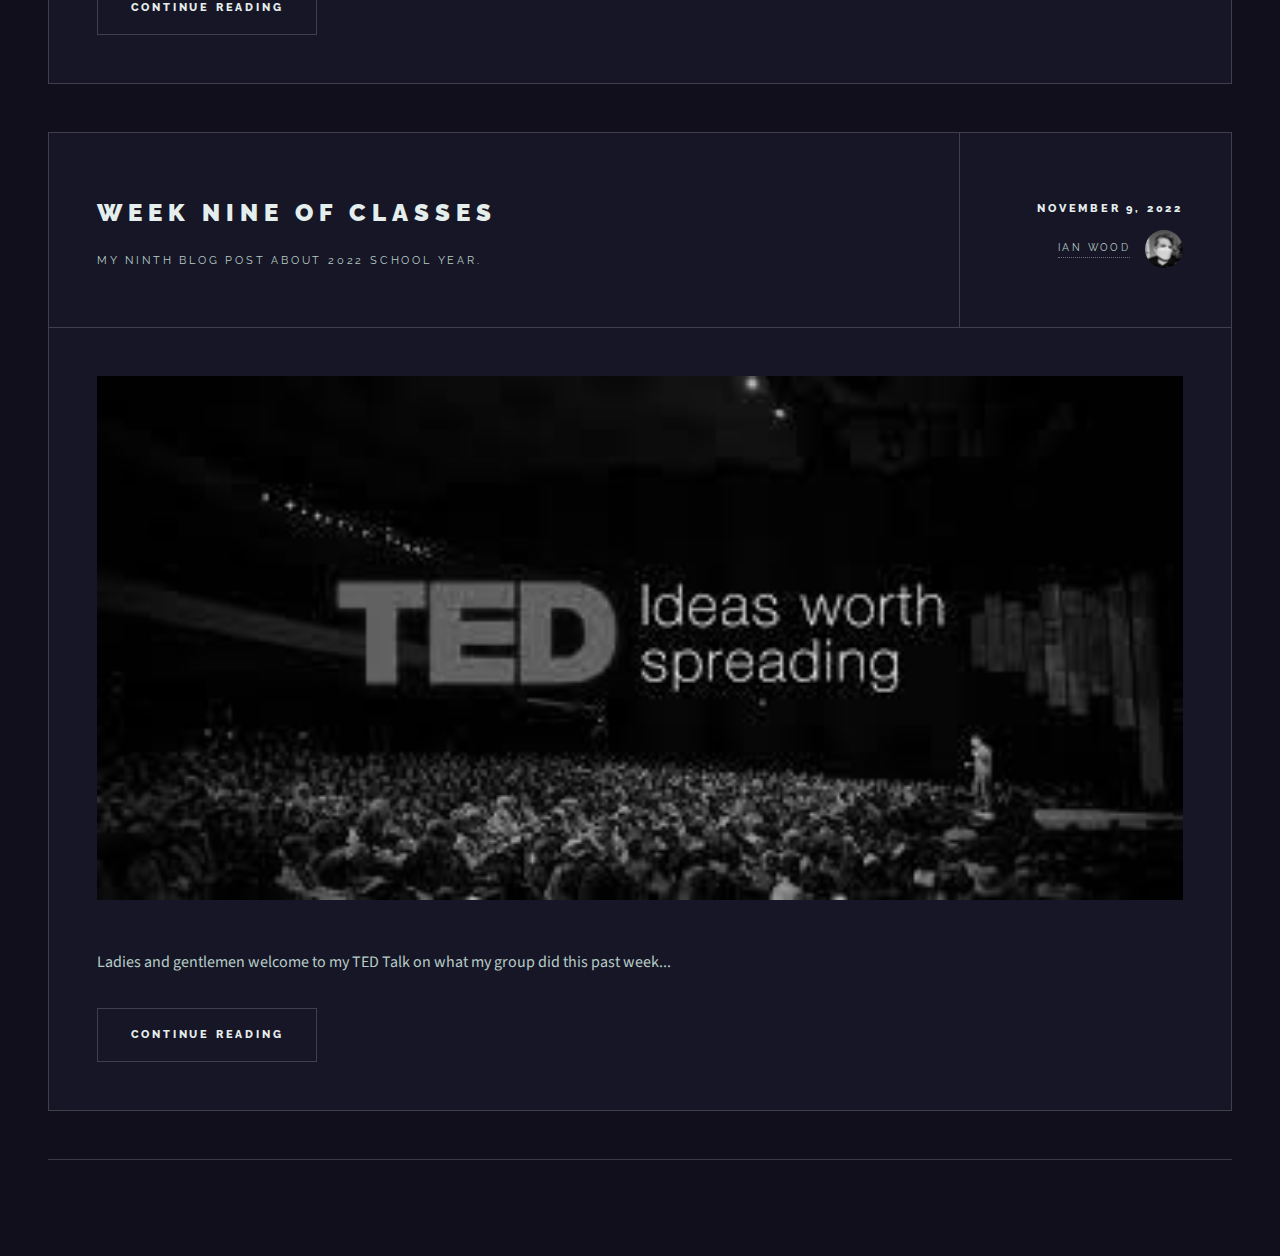
==== commit 1be4dcdf: "Added weeks 8-9" ====
--- a/index.html
+++ b/index.html
@@ -208,6 +208,48 @@
 								</ul>
 							</footer>
 						</article> 
+
+						<!-- Post 8-->
+						<article class="post">
+							<header>
+								<div class="title">
+									<h2><a href="week-8.html">Week Eight of Classes</a></h2>
+									<p>My eighth blog post about 2022 school year.</p>
+								</div>
+									<div class="meta">
+									<time class="published" datetime="2022-11-2">November 2, 2022</time>
+									<a href="#" class="author"><span class="name">Ian Wood</span><img src="images/avatar.jpg" alt="" /></a>
+								</div>
+							</header>
+							<a href="week-9.html" class="image featured"><img src="images/pic08.jpg" alt="" /></a>
+							<p>Woefully, our valiant efforts this week did not yield the desired outcome...</p>
+							<footer>
+								<ul class="actions">
+									<li><a href="week-8.html" class="button large">Continue Reading</a></li>
+								</ul>
+							</footer>
+						</article> 
+
+						<!-- Post 8-->
+						<article class="post">
+							<header>
+								<div class="title">
+									<h2><a href="week-9.html">Week Nine of Classes</a></h2>
+									<p>My ninth blog post about 2022 school year.</p>
+								</div>
+									<div class="meta">
+									<time class="published" datetime="2022-11-9">November 9, 2022</time>
+									<a href="#" class="author"><span class="name">Ian Wood</span><img src="images/avatar.jpg" alt="" /></a>
+								</div>
+							</header>
+							<a href="week-9.html" class="image featured"><img src="images/pic09.jpg" alt="" /></a>
+							<p>Ladies and gentlemen welcome to my TED Talk on what my group did this past week...</p>
+							<footer>
+								<ul class="actions">
+									<li><a href="week-9.html" class="button large">Continue Reading</a></li>
+								</ul>
+							</footer>
+						</article> 
 					</div>
 
 				<!-- Sidebar -->
